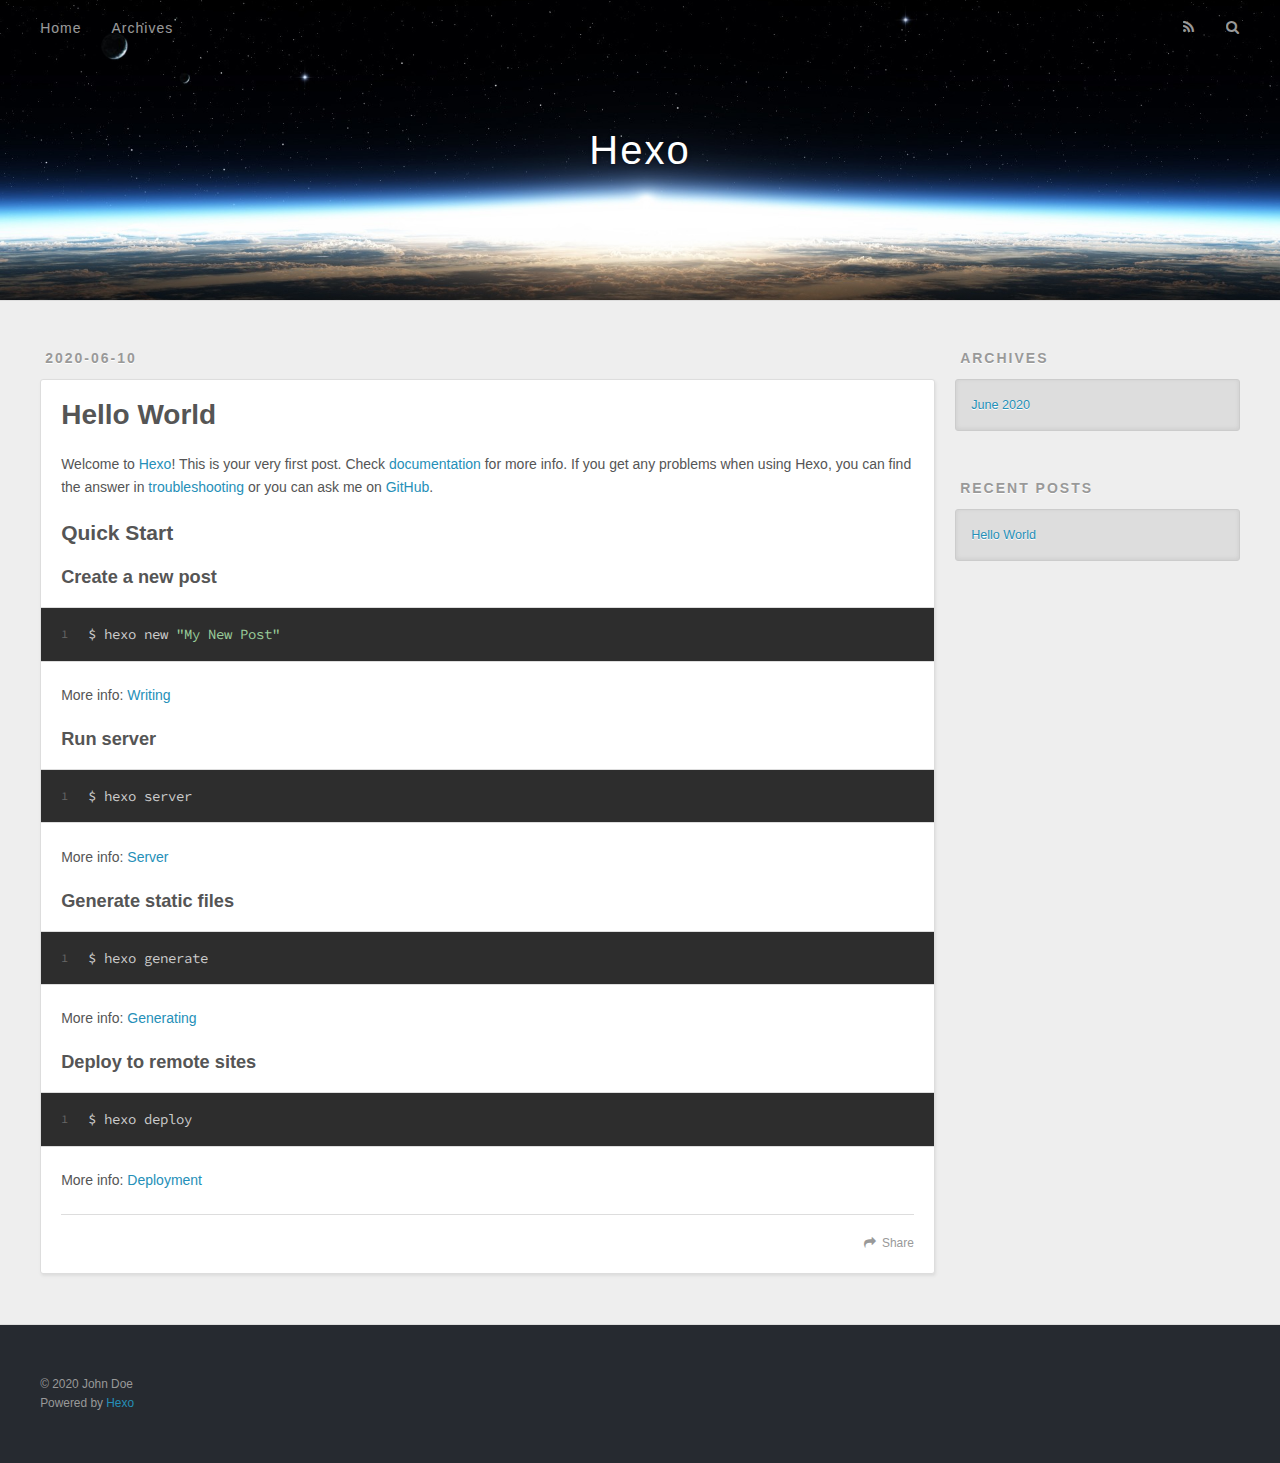
==== index.html @ 0cd5450d "Site updated: 2020-06-10 17:24:54" ====
<!DOCTYPE html>
<html>
<head>
  <meta charset="utf-8">
  

  
  <title>Hexo</title>
  <meta name="viewport" content="width=device-width, initial-scale=1, maximum-scale=1">
  <meta property="og:type" content="website">
<meta property="og:title" content="Hexo">
<meta property="og:url" content="http://yoursite.com/index.html">
<meta property="og:site_name" content="Hexo">
<meta property="og:locale" content="en_US">
<meta property="article:author" content="John Doe">
<meta name="twitter:card" content="summary">
  
    <link rel="alternate" href="/atom.xml" title="Hexo" type="application/atom+xml">
  
  
    <link rel="icon" href="/favicon.png">
  
  
    <link href="//fonts.googleapis.com/css?family=Source+Code+Pro" rel="stylesheet" type="text/css">
  
  
<link rel="stylesheet" href="/css/style.css">

<meta name="generator" content="Hexo 4.2.1"></head>

<body>
  <div id="container">
    <div id="wrap">
      <header id="header">
  <div id="banner"></div>
  <div id="header-outer" class="outer">
    <div id="header-title" class="inner">
      <h1 id="logo-wrap">
        <a href="/" id="logo">Hexo</a>
      </h1>
      
    </div>
    <div id="header-inner" class="inner">
      <nav id="main-nav">
        <a id="main-nav-toggle" class="nav-icon"></a>
        
          <a class="main-nav-link" href="/">Home</a>
        
          <a class="main-nav-link" href="/archives">Archives</a>
        
      </nav>
      <nav id="sub-nav">
        
          <a id="nav-rss-link" class="nav-icon" href="/atom.xml" title="RSS Feed"></a>
        
        <a id="nav-search-btn" class="nav-icon" title="Search"></a>
      </nav>
      <div id="search-form-wrap">
        <form action="//google.com/search" method="get" accept-charset="UTF-8" class="search-form"><input type="search" name="q" class="search-form-input" placeholder="Search"><button type="submit" class="search-form-submit">&#xF002;</button><input type="hidden" name="sitesearch" value="http://yoursite.com"></form>
      </div>
    </div>
  </div>
</header>
      <div class="outer">
        <section id="main">
  
    <article id="post-hello-world" class="article article-type-post" itemscope itemprop="blogPost">
  <div class="article-meta">
    <a href="/2020/06/10/hello-world/" class="article-date">
  <time datetime="2020-06-10T09:13:40.965Z" itemprop="datePublished">2020-06-10</time>
</a>
    
  </div>
  <div class="article-inner">
    
    
      <header class="article-header">
        
  
    <h1 itemprop="name">
      <a class="article-title" href="/2020/06/10/hello-world/">Hello World</a>
    </h1>
  

      </header>
    
    <div class="article-entry" itemprop="articleBody">
      
        <p>Welcome to <a href="https://hexo.io/" target="_blank" rel="noopener">Hexo</a>! This is your very first post. Check <a href="https://hexo.io/docs/" target="_blank" rel="noopener">documentation</a> for more info. If you get any problems when using Hexo, you can find the answer in <a href="https://hexo.io/docs/troubleshooting.html" target="_blank" rel="noopener">troubleshooting</a> or you can ask me on <a href="https://github.com/hexojs/hexo/issues" target="_blank" rel="noopener">GitHub</a>.</p>
<h2 id="Quick-Start"><a href="#Quick-Start" class="headerlink" title="Quick Start"></a>Quick Start</h2><h3 id="Create-a-new-post"><a href="#Create-a-new-post" class="headerlink" title="Create a new post"></a>Create a new post</h3><figure class="highlight bash"><table><tr><td class="gutter"><pre><span class="line">1</span><br></pre></td><td class="code"><pre><span class="line">$ hexo new <span class="string">"My New Post"</span></span><br></pre></td></tr></table></figure>

<p>More info: <a href="https://hexo.io/docs/writing.html" target="_blank" rel="noopener">Writing</a></p>
<h3 id="Run-server"><a href="#Run-server" class="headerlink" title="Run server"></a>Run server</h3><figure class="highlight bash"><table><tr><td class="gutter"><pre><span class="line">1</span><br></pre></td><td class="code"><pre><span class="line">$ hexo server</span><br></pre></td></tr></table></figure>

<p>More info: <a href="https://hexo.io/docs/server.html" target="_blank" rel="noopener">Server</a></p>
<h3 id="Generate-static-files"><a href="#Generate-static-files" class="headerlink" title="Generate static files"></a>Generate static files</h3><figure class="highlight bash"><table><tr><td class="gutter"><pre><span class="line">1</span><br></pre></td><td class="code"><pre><span class="line">$ hexo generate</span><br></pre></td></tr></table></figure>

<p>More info: <a href="https://hexo.io/docs/generating.html" target="_blank" rel="noopener">Generating</a></p>
<h3 id="Deploy-to-remote-sites"><a href="#Deploy-to-remote-sites" class="headerlink" title="Deploy to remote sites"></a>Deploy to remote sites</h3><figure class="highlight bash"><table><tr><td class="gutter"><pre><span class="line">1</span><br></pre></td><td class="code"><pre><span class="line">$ hexo deploy</span><br></pre></td></tr></table></figure>

<p>More info: <a href="https://hexo.io/docs/one-command-deployment.html" target="_blank" rel="noopener">Deployment</a></p>

      
    </div>
    <footer class="article-footer">
      <a data-url="http://yoursite.com/2020/06/10/hello-world/" data-id="ckb953eu70000g5xsgd6q02ns" class="article-share-link">Share</a>
      
      
    </footer>
  </div>
  
</article>


  


</section>
        
          <aside id="sidebar">
  
    

  
    

  
    
  
    
  <div class="widget-wrap">
    <h3 class="widget-title">Archives</h3>
    <div class="widget">
      <ul class="archive-list"><li class="archive-list-item"><a class="archive-list-link" href="/archives/2020/06/">June 2020</a></li></ul>
    </div>
  </div>


  
    
  <div class="widget-wrap">
    <h3 class="widget-title">Recent Posts</h3>
    <div class="widget">
      <ul>
        
          <li>
            <a href="/2020/06/10/hello-world/">Hello World</a>
          </li>
        
      </ul>
    </div>
  </div>

  
</aside>
        
      </div>
      <footer id="footer">
  
  <div class="outer">
    <div id="footer-info" class="inner">
      &copy; 2020 John Doe<br>
      Powered by <a href="http://hexo.io/" target="_blank">Hexo</a>
    </div>
  </div>
</footer>
    </div>
    <nav id="mobile-nav">
  
    <a href="/" class="mobile-nav-link">Home</a>
  
    <a href="/archives" class="mobile-nav-link">Archives</a>
  
</nav>
    

<script src="//ajax.googleapis.com/ajax/libs/jquery/2.0.3/jquery.min.js"></script>


  
<link rel="stylesheet" href="/fancybox/jquery.fancybox.css">

  
<script src="/fancybox/jquery.fancybox.pack.js"></script>




<script src="/js/script.js"></script>




  </div>
</body>
</html>
---- css/style.css ----
body {
  width: 100%;
}
body:before,
body:after {
  content: "";
  display: table;
}
body:after {
  clear: both;
}
html,
body,
div,
span,
applet,
object,
iframe,
h1,
h2,
h3,
h4,
h5,
h6,
p,
blockquote,
pre,
a,
abbr,
acronym,
address,
big,
cite,
code,
del,
dfn,
em,
img,
ins,
kbd,
q,
s,
samp,
small,
strike,
strong,
sub,
sup,
tt,
var,
dl,
dt,
dd,
ol,
ul,
li,
fieldset,
form,
label,
legend,
table,
caption,
tbody,
tfoot,
thead,
tr,
th,
td {
  margin: 0;
  padding: 0;
  border: 0;
  outline: 0;
  font-weight: inherit;
  font-style: inherit;
  font-family: inherit;
  font-size: 100%;
  vertical-align: baseline;
}
body {
  line-height: 1;
  color: #000;
  background: #fff;
}
ol,
ul {
  list-style: none;
}
table {
  border-collapse: separate;
  border-spacing: 0;
  vertical-align: middle;
}
caption,
th,
td {
  text-align: left;
  font-weight: normal;
  vertical-align: middle;
}
a img {
  border: none;
}
input,
button {
  margin: 0;
  padding: 0;
}
input::-moz-focus-inner,
button::-moz-focus-inner {
  border: 0;
  padding: 0;
}
@font-face {
  font-family: FontAwesome;
  font-style: normal;
  font-weight: normal;
  src: url("fonts/fontawesome-webfont.eot?v=#4.0.3");
  src: url("fonts/fontawesome-webfont.eot?#iefix&v=#4.0.3") format("embedded-opentype"), url("fonts/fontawesome-webfont.woff?v=#4.0.3") format("woff"), url("fonts/fontawesome-webfont.ttf?v=#4.0.3") format("truetype"), url("fonts/fontawesome-webfont.svg#fontawesomeregular?v=#4.0.3") format("svg");
}
html,
body,
#container {
  height: 100%;
}
body {
  background: #eee;
  font: 14px -apple-system, BlinkMacSystemFont, "Segoe UI", "Roboto", "Oxygen", "Ubuntu", "Cantarell", "Fira Sans", "Droid Sans", "Helvetica Neue", sans-serif;
  -webkit-text-size-adjust: 100%;
}
.outer {
  max-width: 1220px;
  margin: 0 auto;
  padding: 0 20px;
}
.outer:before,
.outer:after {
  content: "";
  display: table;
}
.outer:after {
  clear: both;
}
.inner {
  display: inline;
  float: left;
  width: 98.33333333333333%;
  margin: 0 0.833333333333333%;
}
.left,
.alignleft {
  float: left;
}
.right,
.alignright {
  float: right;
}
.clear {
  clear: both;
}
#container {
  position: relative;
}
.mobile-nav-on {
  overflow: hidden;
}
#wrap {
  height: 100%;
  width: 100%;
  position: absolute;
  top: 0;
  left: 0;
  -webkit-transition: 0.2s ease-out;
  -moz-transition: 0.2s ease-out;
  -ms-transition: 0.2s ease-out;
  transition: 0.2s ease-out;
  z-index: 1;
  background: #eee;
}
.mobile-nav-on #wrap {
  left: 280px;
}
@media screen and (min-width: 768px) {
  #main {
    display: inline;
    float: left;
    width: 73.33333333333333%;
    margin: 0 0.833333333333333%;
  }
}
.article-date,
.article-category-link,
.archive-year,
.widget-title {
  text-decoration: none;
  text-transform: uppercase;
  letter-spacing: 2px;
  color: #999;
  margin-bottom: 1em;
  margin-left: 5px;
  line-height: 1em;
  text-shadow: 0 1px #fff;
  font-weight: bold;
}
.article-inner,
.archive-article-inner {
  background: #fff;
  -webkit-box-shadow: 1px 2px 3px #ddd;
  box-shadow: 1px 2px 3px #ddd;
  border: 1px solid #ddd;
  border-radius: 3px;
}
.article-entry h1,
.widget h1 {
  font-size: 2em;
}
.article-entry h2,
.widget h2 {
  font-size: 1.5em;
}
.article-entry h3,
.widget h3 {
  font-size: 1.3em;
}
.article-entry h4,
.widget h4 {
  font-size: 1.2em;
}
.article-entry h5,
.widget h5 {
  font-size: 1em;
}
.article-entry h6,
.widget h6 {
  font-size: 1em;
  color: #999;
}
.article-entry hr,
.widget hr {
  border: 1px dashed #ddd;
}
.article-entry strong,
.widget strong {
  font-weight: bold;
}
.article-entry em,
.widget em,
.article-entry cite,
.widget cite {
  font-style: italic;
}
.article-entry sup,
.widget sup,
.article-entry sub,
.widget sub {
  font-size: 0.75em;
  line-height: 0;
  position: relative;
  vertical-align: baseline;
}
.article-entry sup,
.widget sup {
  top: -0.5em;
}
.article-entry sub,
.widget sub {
  bottom: -0.2em;
}
.article-entry small,
.widget small {
  font-size: 0.85em;
}
.article-entry acronym,
.widget acronym,
.article-entry abbr,
.widget abbr {
  border-bottom: 1px dotted;
}
.article-entry ul,
.widget ul,
.article-entry ol,
.widget ol,
.article-entry dl,
.widget dl {
  margin: 0 20px;
  line-height: 1.6em;
}
.article-entry ul ul,
.widget ul ul,
.article-entry ol ul,
.widget ol ul,
.article-entry ul ol,
.widget ul ol,
.article-entry ol ol,
.widget ol ol {
  margin-top: 0;
  margin-bottom: 0;
}
.article-entry ul,
.widget ul {
  list-style: disc;
}
.article-entry ol,
.widget ol {
  list-style: decimal;
}
.article-entry dt,
.widget dt {
  font-weight: bold;
}
#header {
  height: 300px;
  position: relative;
  border-bottom: 1px solid #ddd;
}
#header:before,
#header:after {
  content: "";
  position: absolute;
  left: 0;
  right: 0;
  height: 40px;
}
#header:before {
  top: 0;
  background: -webkit-linear-gradient(rgba(0,0,0,0.2), transparent);
  background: -moz-linear-gradient(rgba(0,0,0,0.2), transparent);
  background: -ms-linear-gradient(rgba(0,0,0,0.2), transparent);
  background: linear-gradient(rgba(0,0,0,0.2), transparent);
}
#header:after {
  bottom: 0;
  background: -webkit-linear-gradient(transparent, rgba(0,0,0,0.2));
  background: -moz-linear-gradient(transparent, rgba(0,0,0,0.2));
  background: -ms-linear-gradient(transparent, rgba(0,0,0,0.2));
  background: linear-gradient(transparent, rgba(0,0,0,0.2));
}
#header-outer {
  height: 100%;
  position: relative;
}
#header-inner {
  position: relative;
  overflow: hidden;
}
#banner {
  position: absolute;
  top: 0;
  left: 0;
  width: 100%;
  height: 100%;
  background: url("images/banner.jpg") center #000;
  -webkit-background-size: cover;
  -moz-background-size: cover;
  background-size: cover;
  z-index: -1;
}
#header-title {
  text-align: center;
  height: 40px;
  position: absolute;
  top: 50%;
  left: 0;
  margin-top: -20px;
}
#logo,
#subtitle {
  text-decoration: none;
  color: #fff;
  font-weight: 300;
  text-shadow: 0 1px 4px rgba(0,0,0,0.3);
}
#logo {
  font-size: 40px;
  line-height: 40px;
  letter-spacing: 2px;
}
#subtitle {
  font-size: 16px;
  line-height: 16px;
  letter-spacing: 1px;
}
#subtitle-wrap {
  margin-top: 16px;
}
#main-nav {
  float: left;
  margin-left: -15px;
}
.nav-icon,
.main-nav-link {
  float: left;
  color: #fff;
  opacity: 0.6;
  text-decoration: none;
  text-shadow: 0 1px rgba(0,0,0,0.2);
  -webkit-transition: opacity 0.2s;
  -moz-transition: opacity 0.2s;
  -ms-transition: opacity 0.2s;
  transition: opacity 0.2s;
  display: block;
  padding: 20px 15px;
}
.nav-icon:hover,
.main-nav-link:hover {
  opacity: 1;
}
.nav-icon {
  font-family: FontAwesome;
  text-align: center;
  font-size: 14px;
  width: 14px;
  height: 14px;
  padding: 20px 15px;
  position: relative;
  cursor: pointer;
}
.main-nav-link {
  font-weight: 300;
  letter-spacing: 1px;
}
@media screen and (max-width: 479px) {
  .main-nav-link {
    display: none;
  }
}
#main-nav-toggle {
  display: none;
}
#main-nav-toggle:before {
  content: "\f0c9";
}
@media screen and (max-width: 479px) {
  #main-nav-toggle {
    display: block;
  }
}
#sub-nav {
  float: right;
  margin-right: -15px;
}
#nav-rss-link:before {
  content: "\f09e";
}
#nav-search-btn:before {
  content: "\f002";
}
#search-form-wrap {
  position: absolute;
  top: 15px;
  width: 150px;
  height: 30px;
  right: -150px;
  opacity: 0;
  -webkit-transition: 0.2s ease-out;
  -moz-transition: 0.2s ease-out;
  -ms-transition: 0.2s ease-out;
  transition: 0.2s ease-out;
}
#search-form-wrap.on {
  opacity: 1;
  right: 0;
}
@media screen and (max-width: 479px) {
  #search-form-wrap {
    width: 100%;
    right: -100%;
  }
}
.search-form {
  position: absolute;
  top: 0;
  left: 0;
  right: 0;
  background: #fff;
  padding: 5px 15px;
  border-radius: 15px;
  -webkit-box-shadow: 0 0 10px rgba(0,0,0,0.3);
  box-shadow: 0 0 10px rgba(0,0,0,0.3);
}
.search-form-input {
  border: none;
  background: none;
  color: #555;
  width: 100%;
  font: 13px -apple-system, BlinkMacSystemFont, "Segoe UI", "Roboto", "Oxygen", "Ubuntu", "Cantarell", "Fira Sans", "Droid Sans", "Helvetica Neue", sans-serif;
  outline: none;
}
.search-form-input::-webkit-search-results-decoration,
.search-form-input::-webkit-search-cancel-button {
  -webkit-appearance: none;
}
.search-form-submit {
  position: absolute;
  top: 50%;
  right: 10px;
  margin-top: -7px;
  font: 13px FontAwesome;
  border: none;
  background: none;
  color: #bbb;
  cursor: pointer;
}
.search-form-submit:hover,
.search-form-submit:focus {
  color: #777;
}
.article {
  margin: 50px 0;
}
.article-inner {
  overflow: hidden;
}
.article-meta:before,
.article-meta:after {
  content: "";
  display: table;
}
.article-meta:after {
  clear: both;
}
.article-date {
  float: left;
}
.article-category {
  float: left;
  line-height: 1em;
  color: #ccc;
  text-shadow: 0 1px #fff;
  margin-left: 8px;
}
.article-category:before {
  content: "\2022";
}
.article-category-link {
  margin: 0 12px 1em;
}
.article-header {
  padding: 20px 20px 0;
}
.article-title {
  text-decoration: none;
  font-size: 2em;
  font-weight: bold;
  color: #555;
  line-height: 1.1em;
  -webkit-transition: color 0.2s;
  -moz-transition: color 0.2s;
  -ms-transition: color 0.2s;
  transition: color 0.2s;
}
a.article-title:hover {
  color: #258fb8;
}
.article-entry {
  color: #555;
  padding: 0 20px;
}
.article-entry:before,
.article-entry:after {
  content: "";
  display: table;
}
.article-entry:after {
  clear: both;
}
.article-entry p,
.article-entry table {
  line-height: 1.6em;
  margin: 1.6em 0;
}
.article-entry h1,
.article-entry h2,
.article-entry h3,
.article-entry h4,
.article-entry h5,
.article-entry h6 {
  font-weight: bold;
}
.article-entry h1,
.article-entry h2,
.article-entry h3,
.article-entry h4,
.article-entry h5,
.article-entry h6 {
  line-height: 1.1em;
  margin: 1.1em 0;
}
.article-entry a {
  color: #258fb8;
  text-decoration: none;
}
.article-entry a:hover {
  text-decoration: underline;
}
.article-entry ul,
.article-entry ol,
.article-entry dl {
  margin-top: 1.6em;
  margin-bottom: 1.6em;
}
.article-entry img,
.article-entry video {
  max-width: 100%;
  height: auto;
  display: block;
  margin: auto;
}
.article-entry iframe {
  border: none;
}
.article-entry table {
  width: 100%;
  border-collapse: collapse;
  border-spacing: 0;
}
.article-entry th {
  font-weight: bold;
  border-bottom: 3px solid #ddd;
  padding-bottom: 0.5em;
}
.article-entry td {
  border-bottom: 1px solid #ddd;
  padding: 10px 0;
}
.article-entry blockquote {
  font-family: Georgia, "Times New Roman", serif;
  font-size: 1.4em;
  margin: 1.6em 20px;
  text-align: center;
}
.article-entry blockquote footer {
  font-size: 14px;
  margin: 1.6em 0;
  font-family: -apple-system, BlinkMacSystemFont, "Segoe UI", "Roboto", "Oxygen", "Ubuntu", "Cantarell", "Fira Sans", "Droid Sans", "Helvetica Neue", sans-serif;
}
.article-entry blockquote footer cite:before {
  content: "—";
  padding: 0 0.5em;
}
.article-entry .pullquote {
  text-align: left;
  width: 45%;
  margin: 0;
}
.article-entry .pullquote.left {
  margin-left: 0.5em;
  margin-right: 1em;
}
.article-entry .pullquote.right {
  margin-right: 0.5em;
  margin-left: 1em;
}
.article-entry .caption {
  color: #999;
  display: block;
  font-size: 0.9em;
  margin-top: 0.5em;
  position: relative;
  text-align: center;
}
.article-entry .video-container {
  position: relative;
  padding-top: 56.25%;
  height: 0;
  overflow: hidden;
}
.article-entry .video-container iframe,
.article-entry .video-container object,
.article-entry .video-container embed {
  position: absolute;
  top: 0;
  left: 0;
  width: 100%;
  height: 100%;
  margin-top: 0;
}
.article-more-link a {
  display: inline-block;
  line-height: 1em;
  padding: 6px 15px;
  border-radius: 15px;
  background: #eee;
  color: #999;
  text-shadow: 0 1px #fff;
  text-decoration: none;
}
.article-more-link a:hover {
  background: #258fb8;
  color: #fff;
  text-decoration: none;
  text-shadow: 0 1px #1e7293;
}
.article-footer {
  font-size: 0.85em;
  line-height: 1.6em;
  border-top: 1px solid #ddd;
  padding-top: 1.6em;
  margin: 0 20px 20px;
}
.article-footer:before,
.article-footer:after {
  content: "";
  display: table;
}
.article-footer:after {
  clear: both;
}
.article-footer a {
  color: #999;
  text-decoration: none;
}
.article-footer a:hover {
  color: #555;
}
.article-tag-list-item {
  float: left;
  margin-right: 10px;
}
.article-tag-list-link:before {
  content: "#";
}
.article-comment-link {
  float: right;
}
.article-comment-link:before {
  content: "\f075";
  font-family: FontAwesome;
  padding-right: 8px;
}
.article-share-link {
  cursor: pointer;
  float: right;
  margin-left: 20px;
}
.article-share-link:before {
  content: "\f064";
  font-family: FontAwesome;
  padding-right: 6px;
}
#article-nav {
  position: relative;
}
#article-nav:before,
#article-nav:after {
  content: "";
  display: table;
}
#article-nav:after {
  clear: both;
}
@media screen and (min-width: 768px) {
  #article-nav {
    margin: 50px 0;
  }
  #article-nav:before {
    width: 8px;
    height: 8px;
    position: absolute;
    top: 50%;
    left: 50%;
    margin-top: -4px;
    margin-left: -4px;
    content: "";
    border-radius: 50%;
    background: #ddd;
    -webkit-box-shadow: 0 1px 2px #fff;
    box-shadow: 0 1px 2px #fff;
  }
}
.article-nav-link-wrap {
  text-decoration: none;
  text-shadow: 0 1px #fff;
  color: #999;
  -webkit-box-sizing: border-box;
  -moz-box-sizing: border-box;
  box-sizing: border-box;
  margin-top: 50px;
  text-align: center;
  display: block;
}
.article-nav-link-wrap:hover {
  color: #555;
}
@media screen and (min-width: 768px) {
  .article-nav-link-wrap {
    width: 50%;
    margin-top: 0;
  }
}
@media screen and (min-width: 768px) {
  #article-nav-newer {
    float: left;
    text-align: right;
    padding-right: 20px;
  }
}
@media screen and (min-width: 768px) {
  #article-nav-older {
    float: right;
    text-align: left;
    padding-left: 20px;
  }
}
.article-nav-caption {
  text-transform: uppercase;
  letter-spacing: 2px;
  color: #ddd;
  line-height: 1em;
  font-weight: bold;
}
#article-nav-newer .article-nav-caption {
  margin-right: -2px;
}
.article-nav-title {
  font-size: 0.85em;
  line-height: 1.6em;
  margin-top: 0.5em;
}
.article-share-box {
  position: absolute;
  display: none;
  background: #fff;
  -webkit-box-shadow: 1px 2px 10px rgba(0,0,0,0.2);
  box-shadow: 1px 2px 10px rgba(0,0,0,0.2);
  border-radius: 3px;
  margin-left: -145px;
  overflow: hidden;
  z-index: 1;
}
.article-share-box.on {
  display: block;
}
.article-share-input {
  width: 100%;
  background: none;
  -webkit-box-sizing: border-box;
  -moz-box-sizing: border-box;
  box-sizing: border-box;
  font: 14px -apple-system, BlinkMacSystemFont, "Segoe UI", "Roboto", "Oxygen", "Ubuntu", "Cantarell", "Fira Sans", "Droid Sans", "Helvetica Neue", sans-serif;
  padding: 0 15px;
  color: #555;
  outline: none;
  border: 1px solid #ddd;
  border-radius: 3px 3px 0 0;
  height: 36px;
  line-height: 36px;
}
.article-share-links {
  background: #eee;
}
.article-share-links:before,
.article-share-links:after {
  content: "";
  display: table;
}
.article-share-links:after {
  clear: both;
}
.article-share-twitter,
.article-share-facebook,
.article-share-pinterest,
.article-share-google {
  width: 50px;
  height: 36px;
  display: block;
  float: left;
  position: relative;
  color: #999;
  text-shadow: 0 1px #fff;
}
.article-share-twitter:before,
.article-share-facebook:before,
.article-share-pinterest:before,
.article-share-google:before {
  font-size: 20px;
  font-family: FontAwesome;
  width: 20px;
  height: 20px;
  position: absolute;
  top: 50%;
  left: 50%;
  margin-top: -10px;
  margin-left: -10px;
  text-align: center;
}
.article-share-twitter:hover,
.article-share-facebook:hover,
.article-share-pinterest:hover,
.article-share-google:hover {
  color: #fff;
}
.article-share-twitter:before {
  content: "\f099";
}
.article-share-twitter:hover {
  background: #00aced;
  text-shadow: 0 1px #008abe;
}
.article-share-facebook:before {
  content: "\f09a";
}
.article-share-facebook:hover {
  background: #3b5998;
  text-shadow: 0 1px #2f477a;
}
.article-share-pinterest:before {
  content: "\f0d2";
}
.article-share-pinterest:hover {
  background: #cb2027;
  text-shadow: 0 1px #a21a1f;
}
.article-share-google:before {
  content: "\f0d5";
}
.article-share-google:hover {
  background: #dd4b39;
  text-shadow: 0 1px #be3221;
}
.article-gallery {
  background: #000;
  position: relative;
}
.article-gallery-photos {
  position: relative;
  overflow: hidden;
}
.article-gallery-img {
  display: none;
  max-width: 100%;
}
.article-gallery-img:first-child {
  display: block;
}
.article-gallery-img.loaded {
  position: absolute;
  display: block;
}
.article-gallery-img img {
  display: block;
  max-width: 100%;
  margin: 0 auto;
}
#comments {
  background: #fff;
  -webkit-box-shadow: 1px 2px 3px #ddd;
  box-shadow: 1px 2px 3px #ddd;
  padding: 20px;
  border: 1px solid #ddd;
  border-radius: 3px;
  margin: 50px 0;
}
#comments a {
  color: #258fb8;
}
.archives-wrap {
  margin: 50px 0;
}
.archives:before,
.archives:after {
  content: "";
  display: table;
}
.archives:after {
  clear: both;
}
.archive-year-wrap {
  margin-bottom: 1em;
}
.archives {
  -webkit-column-gap: 10px;
  -moz-column-gap: 10px;
  column-gap: 10px;
}
@media screen and (min-width: 480px) and (max-width: 767px) {
  .archives {
    -webkit-column-count: 2;
    -moz-column-count: 2;
    column-count: 2;
  }
}
@media screen and (min-width: 768px) {
  .archives {
    -webkit-column-count: 3;
    -moz-column-count: 3;
    column-count: 3;
  }
}
.archive-article {
  -webkit-column-break-inside: avoid;
  page-break-inside: avoid;
  overflow: hidden;
  break-inside: avoid-column;
}
.archive-article-inner {
  padding: 10px;
  margin-bottom: 15px;
}
.archive-article-title {
  text-decoration: none;
  font-weight: bold;
  color: #555;
  -webkit-transition: color 0.2s;
  -moz-transition: color 0.2s;
  -ms-transition: color 0.2s;
  transition: color 0.2s;
  line-height: 1.6em;
}
.archive-article-title:hover {
  color: #258fb8;
}
.archive-article-footer {
  margin-top: 1em;
}
.archive-article-date {
  color: #999;
  text-decoration: none;
  font-size: 0.85em;
  line-height: 1em;
  margin-bottom: 0.5em;
  display: block;
}
#page-nav {
  margin: 50px auto;
  background: #fff;
  -webkit-box-shadow: 1px 2px 3px #ddd;
  box-shadow: 1px 2px 3px #ddd;
  border: 1px solid #ddd;
  border-radius: 3px;
  text-align: center;
  color: #999;
  overflow: hidden;
}
#page-nav:before,
#page-nav:after {
  content: "";
  display: table;
}
#page-nav:after {
  clear: both;
}
#page-nav a,
#page-nav span {
  padding: 10px 20px;
  line-height: 1;
  height: 2ex;
}
#page-nav a {
  color: #999;
  text-decoration: none;
}
#page-nav a:hover {
  background: #999;
  color: #fff;
}
#page-nav .prev {
  float: left;
}
#page-nav .next {
  float: right;
}
#page-nav .page-number {
  display: inline-block;
}
@media screen and (max-width: 479px) {
  #page-nav .page-number {
    display: none;
  }
}
#page-nav .current {
  color: #555;
  font-weight: bold;
}
#page-nav .space {
  color: #ddd;
}
#footer {
  background: #262a30;
  padding: 50px 0;
  border-top: 1px solid #ddd;
  color: #999;
}
#footer a {
  color: #258fb8;
  text-decoration: none;
}
#footer a:hover {
  text-decoration: underline;
}
#footer-info {
  line-height: 1.6em;
  font-size: 0.85em;
}
.article-entry pre,
.article-entry .highlight {
  background: #2d2d2d;
  margin: 0 -20px;
  padding: 15px 20px;
  border-style: solid;
  border-color: #ddd;
  border-width: 1px 0;
  overflow: auto;
  color: #ccc;
  line-height: 22.400000000000002px;
}
.article-entry .highlight .gutter pre,
.article-entry .gist .gist-file .gist-data .line-numbers {
  color: #666;
  font-size: 0.85em;
}
.article-entry pre,
.article-entry code {
  font-family: "Source Code Pro", Consolas, Monaco, Menlo, Consolas, monospace;
}
.article-entry code {
  background: #eee;
  text-shadow: 0 1px #fff;
  padding: 0 0.3em;
}
.article-entry pre code {
  background: none;
  text-shadow: none;
  padding: 0;
}
.article-entry .highlight pre {
  border: none;
  margin: 0;
  padding: 0;
}
.article-entry .highlight table {
  margin: 0;
  width: auto;
}
.article-entry .highlight td {
  border: none;
  padding: 0;
}
.article-entry .highlight figcaption {
  font-size: 0.85em;
  color: #999;
  line-height: 1em;
  margin-bottom: 1em;
}
.article-entry .highlight figcaption:before,
.article-entry .highlight figcaption:after {
  content: "";
  display: table;
}
.article-entry .highlight figcaption:after {
  clear: both;
}
.article-entry .highlight figcaption a {
  float: right;
}
.article-entry .highlight .gutter pre {
  text-align: right;
  padding-right: 20px;
}
.article-entry .highlight .line {
  height: 22.400000000000002px;
}
.article-entry .highlight .line.marked {
  background: #515151;
}
.article-entry .gist {
  margin: 0 -20px;
  border-style: solid;
  border-color: #ddd;
  border-width: 1px 0;
  background: #2d2d2d;
  padding: 15px 20px 15px 0;
}
.article-entry .gist .gist-file {
  border: none;
  font-family: "Source Code Pro", Consolas, Monaco, Menlo, Consolas, monospace;
  margin: 0;
}
.article-entry .gist .gist-file .gist-data {
  background: none;
  border: none;
}
.article-entry .gist .gist-file .gist-data .line-numbers {
  background: none;
  border: none;
  padding: 0 20px 0 0;
}
.article-entry .gist .gist-file .gist-data .line-data {
  padding: 0 !important;
}
.article-entry .gist .gist-file .highlight {
  margin: 0;
  padding: 0;
  border: none;
}
.article-entry .gist .gist-file .gist-meta {
  background: #2d2d2d;
  color: #999;
  font: 0.85em -apple-system, BlinkMacSystemFont, "Segoe UI", "Roboto", "Oxygen", "Ubuntu", "Cantarell", "Fira Sans", "Droid Sans", "Helvetica Neue", sans-serif;
  text-shadow: 0 0;
  padding: 0;
  margin-top: 1em;
  margin-left: 20px;
}
.article-entry .gist .gist-file .gist-meta a {
  color: #258fb8;
  font-weight: normal;
}
.article-entry .gist .gist-file .gist-meta a:hover {
  text-decoration: underline;
}
pre .comment,
pre .title {
  color: #999;
}
pre .variable,
pre .attribute,
pre .tag,
pre .regexp,
pre .ruby .constant,
pre .xml .tag .title,
pre .xml .pi,
pre .xml .doctype,
pre .html .doctype,
pre .css .id,
pre .css .class,
pre .css .pseudo {
  color: #f2777a;
}
pre .number,
pre .preprocessor,
pre .built_in,
pre .literal,
pre .params,
pre .constant {
  color: #f99157;
}
pre .class,
pre .ruby .class .title,
pre .css .rules .attribute {
  color: #9c9;
}
pre .string,
pre .value,
pre .inheritance,
pre .header,
pre .ruby .symbol,
pre .xml .cdata {
  color: #9c9;
}
pre .css .hexcolor {
  color: #6cc;
}
pre .function,
pre .python .decorator,
pre .python .title,
pre .ruby .function .title,
pre .ruby .title .keyword,
pre .perl .sub,
pre .javascript .title,
pre .coffeescript .title {
  color: #69c;
}
pre .keyword,
pre .javascript .function {
  color: #c9c;
}
@media screen and (max-width: 479px) {
  #mobile-nav {
    position: absolute;
    top: 0;
    left: 0;
    width: 280px;
    height: 100%;
    background: #191919;
    border-right: 1px solid #fff;
  }
}
@media screen and (max-width: 479px) {
  .mobile-nav-link {
    display: block;
    color: #999;
    text-decoration: none;
    padding: 15px 20px;
    font-weight: bold;
  }
  .mobile-nav-link:hover {
    color: #fff;
  }
}
@media screen and (min-width: 768px) {
  #sidebar {
    display: inline;
    float: left;
    width: 23.333333333333332%;
    margin: 0 0.833333333333333%;
  }
}
.widget-wrap {
  margin: 50px 0;
}
.widget {
  color: #777;
  text-shadow: 0 1px #fff;
  background: #ddd;
  -webkit-box-shadow: 0 -1px 4px #ccc inset;
  box-shadow: 0 -1px 4px #ccc inset;
  border: 1px solid #ccc;
  padding: 15px;
  border-radius: 3px;
}
.widget a {
  color: #258fb8;
  text-decoration: none;
}
.widget a:hover {
  text-decoration: underline;
}
.widget ul ul,
.widget ol ul,
.widget dl ul,
.widget ul ol,
.widget ol ol,
.widget dl ol,
.widget ul dl,
.widget ol dl,
.widget dl dl {
  margin-left: 15px;
  list-style: disc;
}
.widget {
  line-height: 1.6em;
  word-wrap: break-word;
  font-size: 0.9em;
}
.widget ul,
.widget ol {
  list-style: none;
  margin: 0;
}
.widget ul ul,
.widget ol ul,
.widget ul ol,
.widget ol ol {
  margin: 0 20px;
}
.widget ul ul,
.widget ol ul {
  list-style: disc;
}
.widget ul ol,
.widget ol ol {
  list-style: decimal;
}
.category-list-count,
.tag-list-count,
.archive-list-count {
  padding-left: 5px;
  color: #999;
  font-size: 0.85em;
}
.category-list-count:before,
.tag-list-count:before,
.archive-list-count:before {
  content: "(";
}
.category-list-count:after,
.tag-list-count:after,
.archive-list-count:after {
  content: ")";
}
.tagcloud a {
  margin-right: 5px;
  display: inline-block;
}
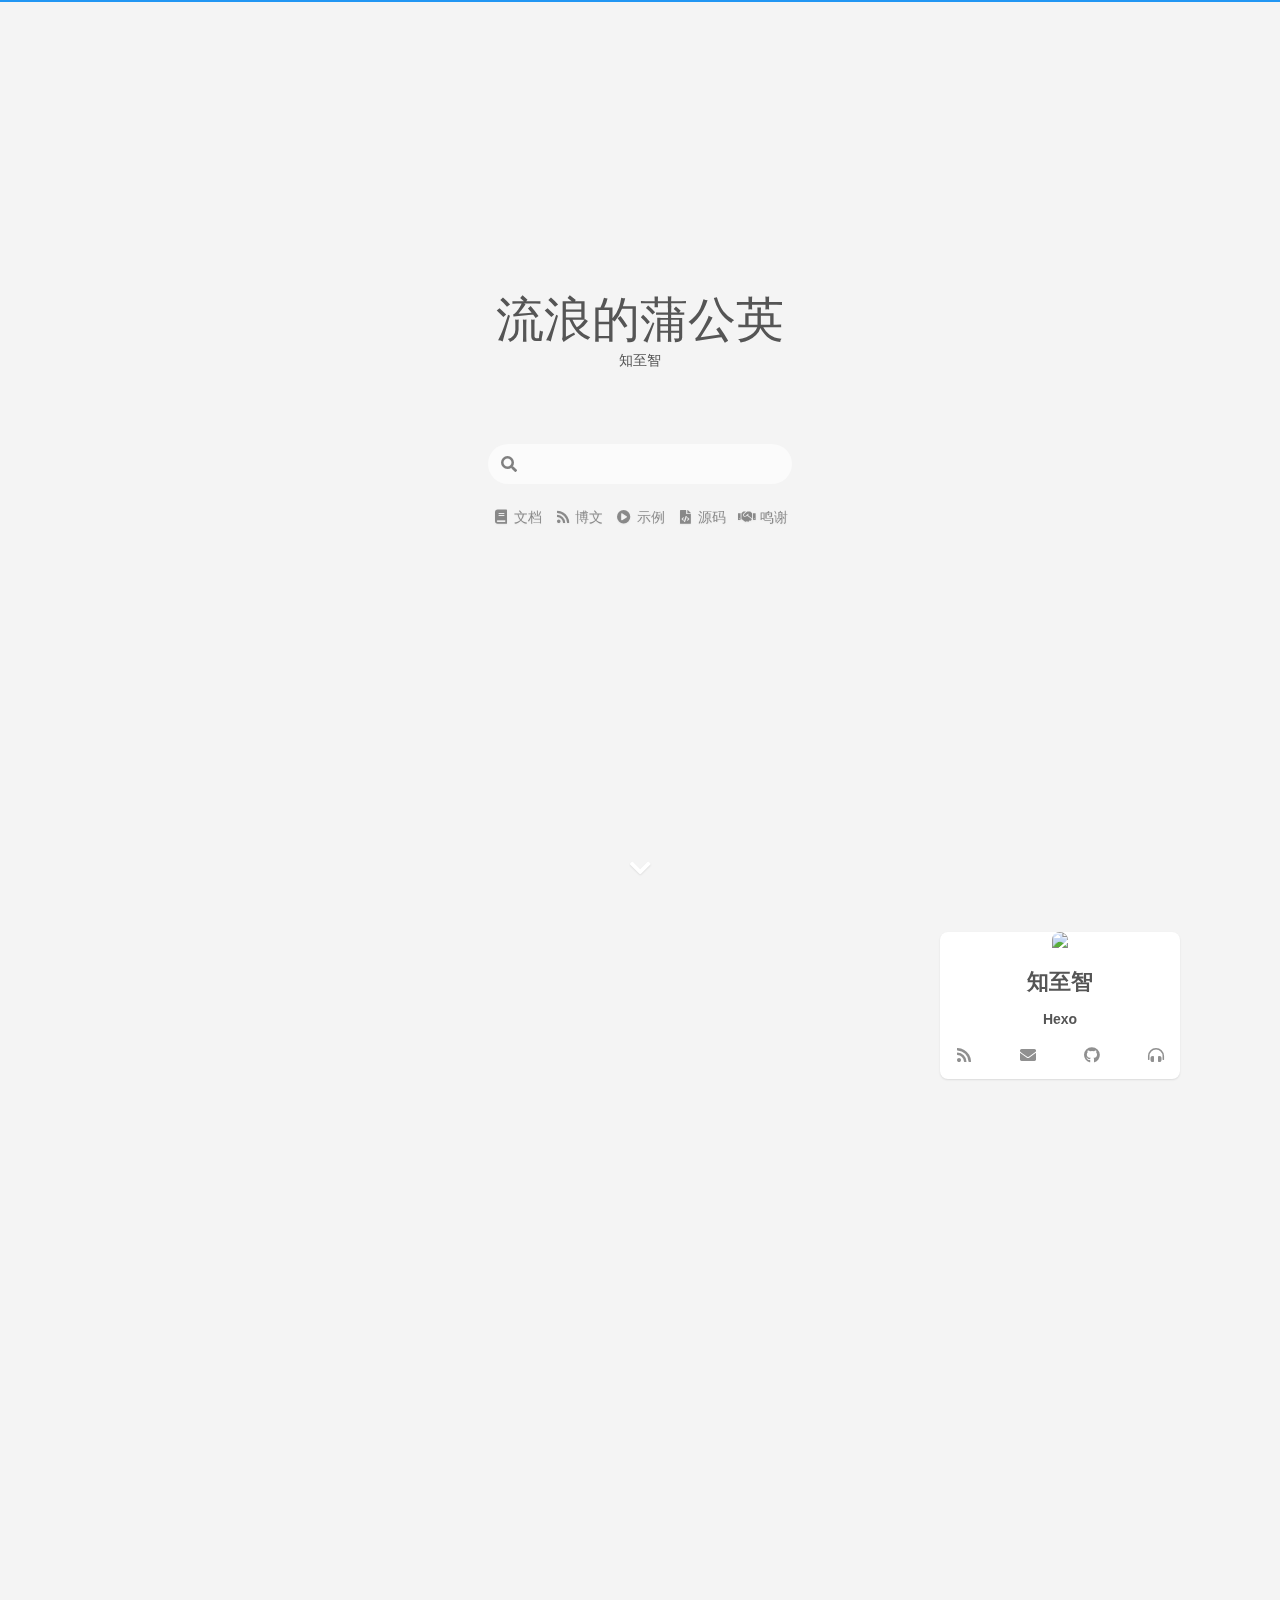
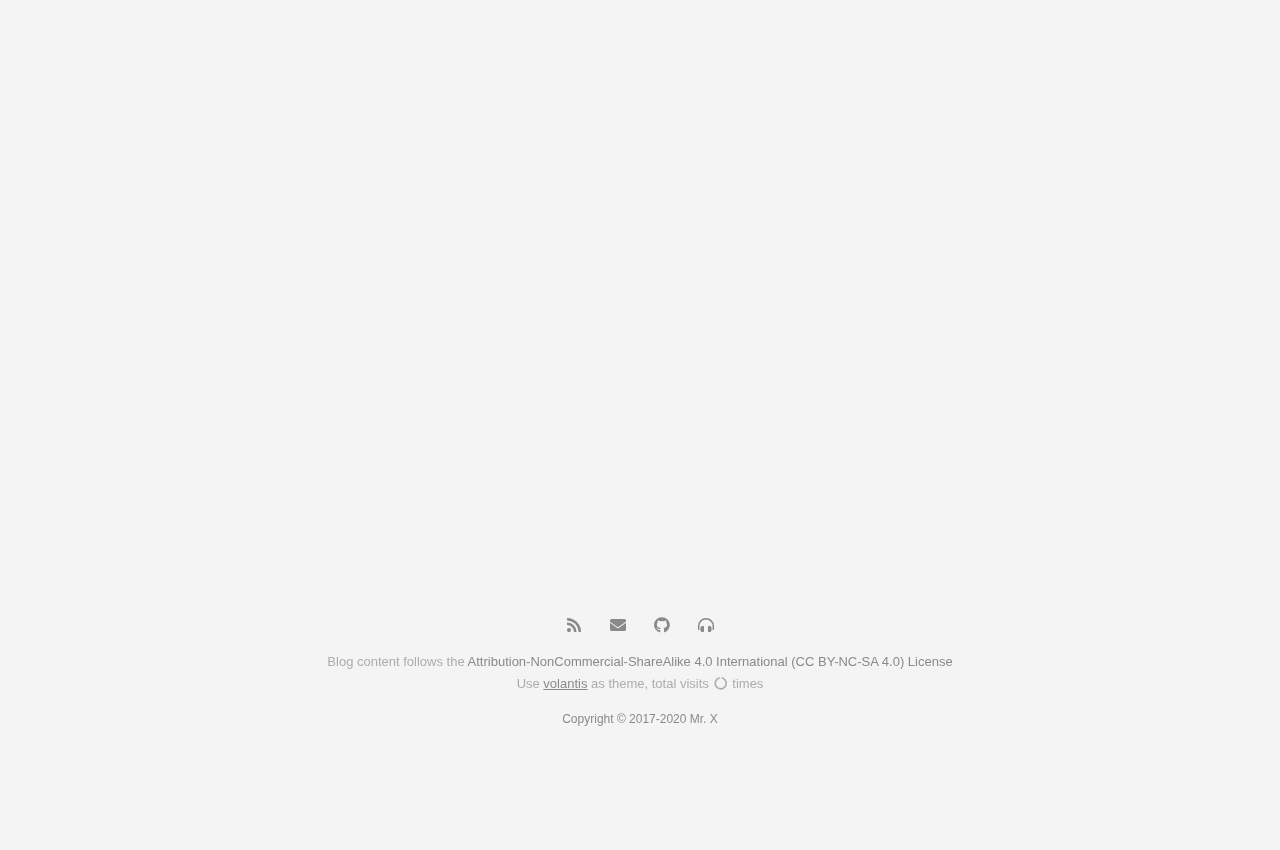
==== commit 3a810b01: "Site updated: 2020-06-10 18:26:14" ====
--- a/index.html
+++ b/index.html
@@ -1,196 +1,973 @@
 <!DOCTYPE html>
 <html>
-<head>
+<head hexo-theme='https://volantis.js.org/#'>
   <meta charset="utf-8">
-  
-
-  
-  <title>Hexo</title>
+  <!-- SEO相关 -->
+  
+    
+      
+        <meta name="robots" content="index,follow">
+      
+    
+  
+  <!-- 渲染优化 -->
+  <meta name="renderer" content="webkit">
+  <meta name="force-rendering" content="webkit">
+  <meta http-equiv="X-UA-Compatible" content="IE=Edge,chrome=1">
+  <meta name="HandheldFriendly" content="True" >
+  <meta name="apple-mobile-web-app-capable" content="yes">
   <meta name="viewport" content="width=device-width, initial-scale=1, maximum-scale=1">
-  <meta property="og:type" content="website">
-<meta property="og:title" content="Hexo">
-<meta property="og:url" content="http://yoursite.com/index.html">
-<meta property="og:site_name" content="Hexo">
-<meta property="og:locale" content="en_US">
-<meta property="article:author" content="John Doe">
-<meta name="twitter:card" content="summary">
-  
-    <link rel="alternate" href="/atom.xml" title="Hexo" type="application/atom+xml">
-  
-  
-    <link rel="icon" href="/favicon.png">
-  
-  
-    <link href="//fonts.googleapis.com/css?family=Source+Code+Pro" rel="stylesheet" type="text/css">
-  
-  
+
+  <!-- 页面元数据 -->
+  
+    <title>Hexo</title>
+  
+  
+
+  <!-- feed -->
+  
+
+  <!-- import meta -->
+  
+
+  <!-- link -->
+  <link rel="stylesheet" href="https://cdn.jsdelivr.net/npm/@fortawesome/fontawesome-free@5.13/css/all.min.css">
+  
+<link rel="stylesheet" href="https://cdn.jsdelivr.net/npm/@fancyapps/fancybox@3.5.7/dist/jquery.fancybox.min.css">
+
+  
+  
+    
+<link rel="stylesheet" href="https://cdn.jsdelivr.net/npm/node-waves@0.7.6/dist/waves.min.css">
+
+  
+
+  
+
+  
+    <link rel="stylesheet" href="https://cdn.jsdelivr.net/npm/aplayer@1.10/dist/APlayer.min.css">
+  
+
+  
+
+  <!-- import link -->
+  
+
+  
+  
+    
 <link rel="stylesheet" href="/css/style.css">
 
-<meta name="generator" content="Hexo 4.2.1"></head>
+  
+
+  <script>
+    function setLoadingBarProgress(num) {
+      document.getElementById('loading-bar').style.width=num+"%";
+    }
+  </script>
+
+  
+  
+</head>
 
 <body>
-  <div id="container">
-    <div id="wrap">
-      <header id="header">
-  <div id="banner"></div>
-  <div id="header-outer" class="outer">
-    <div id="header-title" class="inner">
-      <h1 id="logo-wrap">
-        <a href="/" id="logo">Hexo</a>
-      </h1>
-      
-    </div>
-    <div id="header-inner" class="inner">
-      <nav id="main-nav">
-        <a id="main-nav-toggle" class="nav-icon"></a>
-        
-          <a class="main-nav-link" href="/">Home</a>
-        
-          <a class="main-nav-link" href="/archives">Archives</a>
-        
-      </nav>
-      <nav id="sub-nav">
-        
-          <a id="nav-rss-link" class="nav-icon" href="/atom.xml" title="RSS Feed"></a>
-        
-        <a id="nav-search-btn" class="nav-icon" title="Search"></a>
-      </nav>
-      <div id="search-form-wrap">
-        <form action="//google.com/search" method="get" accept-charset="UTF-8" class="search-form"><input type="search" name="q" class="search-form-input" placeholder="Search"><button type="submit" class="search-form-submit">&#xF002;</button><input type="hidden" name="sitesearch" value="http://yoursite.com"></form>
+  
+  <div class="cover-wrapper">
+    
+      <cover class='cover  full'>
+        <div class='cover-body'>
+  <div class='a'>
+    
+    
+      <p class="title">流浪的蒲公英</p>
+    
+    
+      <p class="subtitle">知至智</p>
+    
+  </div>
+  <div class='b'>
+    
+      <div class="m_search">
+        <form name="searchform" class="form u-search-form">
+          <input type="text" class="input u-search-input" placeholder="" />
+          <i class="icon fas fa-search fa-fw"></i>
+        </form>
       </div>
-    </div>
-  </div>
-</header>
-      <div class="outer">
-        <section id="main">
-  
-    <article id="post-hello-world" class="article article-type-post" itemscope itemprop="blogPost">
-  <div class="article-meta">
-    <a href="/2020/06/10/hello-world/" class="article-date">
-  <time datetime="2020-06-10T09:13:40.965Z" itemprop="datePublished">2020-06-10</time>
-</a>
-    
-  </div>
-  <div class="article-inner">
-    
-    
-      <header class="article-header">
-        
-  
-    <h1 itemprop="name">
-      <a class="article-title" href="/2020/06/10/hello-world/">Hello World</a>
-    </h1>
-  
-
-      </header>
-    
-    <div class="article-entry" itemprop="articleBody">
-      
-        <p>Welcome to <a href="https://hexo.io/" target="_blank" rel="noopener">Hexo</a>! This is your very first post. Check <a href="https://hexo.io/docs/" target="_blank" rel="noopener">documentation</a> for more info. If you get any problems when using Hexo, you can find the answer in <a href="https://hexo.io/docs/troubleshooting.html" target="_blank" rel="noopener">troubleshooting</a> or you can ask me on <a href="https://github.com/hexojs/hexo/issues" target="_blank" rel="noopener">GitHub</a>.</p>
-<h2 id="Quick-Start"><a href="#Quick-Start" class="headerlink" title="Quick Start"></a>Quick Start</h2><h3 id="Create-a-new-post"><a href="#Create-a-new-post" class="headerlink" title="Create a new post"></a>Create a new post</h3><figure class="highlight bash"><table><tr><td class="gutter"><pre><span class="line">1</span><br></pre></td><td class="code"><pre><span class="line">$ hexo new <span class="string">"My New Post"</span></span><br></pre></td></tr></table></figure>
-
-<p>More info: <a href="https://hexo.io/docs/writing.html" target="_blank" rel="noopener">Writing</a></p>
-<h3 id="Run-server"><a href="#Run-server" class="headerlink" title="Run server"></a>Run server</h3><figure class="highlight bash"><table><tr><td class="gutter"><pre><span class="line">1</span><br></pre></td><td class="code"><pre><span class="line">$ hexo server</span><br></pre></td></tr></table></figure>
-
-<p>More info: <a href="https://hexo.io/docs/server.html" target="_blank" rel="noopener">Server</a></p>
-<h3 id="Generate-static-files"><a href="#Generate-static-files" class="headerlink" title="Generate static files"></a>Generate static files</h3><figure class="highlight bash"><table><tr><td class="gutter"><pre><span class="line">1</span><br></pre></td><td class="code"><pre><span class="line">$ hexo generate</span><br></pre></td></tr></table></figure>
-
-<p>More info: <a href="https://hexo.io/docs/generating.html" target="_blank" rel="noopener">Generating</a></p>
-<h3 id="Deploy-to-remote-sites"><a href="#Deploy-to-remote-sites" class="headerlink" title="Deploy to remote sites"></a>Deploy to remote sites</h3><figure class="highlight bash"><table><tr><td class="gutter"><pre><span class="line">1</span><br></pre></td><td class="code"><pre><span class="line">$ hexo deploy</span><br></pre></td></tr></table></figure>
-
-<p>More info: <a href="https://hexo.io/docs/one-command-deployment.html" target="_blank" rel="noopener">Deployment</a></p>
-
-      
-    </div>
-    <footer class="article-footer">
-      <a data-url="http://yoursite.com/2020/06/10/hello-world/" data-id="ckb953eu70000g5xsgd6q02ns" class="article-share-link">Share</a>
-      
-      
-    </footer>
-  </div>
-  
-</article>
-
-
-  
-
-
-</section>
-        
-          <aside id="sidebar">
-  
-    
-
-  
-    
-
-  
-    
-  
-    
-  <div class="widget-wrap">
-    <h3 class="widget-title">Archives</h3>
-    <div class="widget">
-      <ul class="archive-list"><li class="archive-list-item"><a class="archive-list-link" href="/archives/2020/06/">June 2020</a></li></ul>
-    </div>
-  </div>
-
-
-  
-    
-  <div class="widget-wrap">
-    <h3 class="widget-title">Recent Posts</h3>
-    <div class="widget">
-      <ul>
-        
-          <li>
-            <a href="/2020/06/10/hello-world/">Hello World</a>
-          </li>
+    
+    <div class='menu navigation'>
+      <ul class='cover-list-h'>
+        
+          
+            <li>
+              <a class="nav home"
+                href="https://volantis.js.org/getting-started/"
+                
+                
+                id="https:volantisjsorggetting-started">
+                <i class='fas fa-book fa-fw'></i>文档
+              </a>
+            </li>
+          
+            <li>
+              <a class="nav home"
+                href="https://volantis.js.org/archives/"
+                
+                
+                id="https:volantisjsorgarchives">
+                <i class='fas fa-rss fa-fw'></i>博文
+              </a>
+            </li>
+          
+            <li>
+              <a class="nav home"
+                href="https://volantis.js.org/examples/"
+                
+                
+                id="https:volantisjsorgexamples">
+                <i class='fas fa-play-circle fa-fw'></i>示例
+              </a>
+            </li>
+          
+            <li>
+              <a class="nav home"
+                href="https://github.com/xaoxuu/hexo-theme-volantis/"
+                
+                  rel="external nofollow noopener noreferrer"
+                
+                
+                  target="_blank"
+                
+                id="https:githubcomxaoxuuhexo-theme-volantis">
+                <i class='fas fa-file-code fa-fw'></i>源码
+              </a>
+            </li>
+          
+            <li>
+              <a class="nav home"
+                href="https://volantis.js.org/contributors/"
+                
+                
+                id="https:volantisjsorgcontributors">
+                <i class='fas fa-handshake fa-fw'></i>鸣谢
+              </a>
+            </li>
+          
         
       </ul>
     </div>
   </div>
-
-  
+</div>
+
+        <div class="scroll-down"><i class="fa fa-chevron-down scroll-down-effects"></i></div>
+      </cover>
+    
+    <div id="loading-bar-wrapper">
+  <div id="loading-bar"></div>
+</div>
+<header class="l_header shadow blur">
+  <div class='container'>
+  <div class='wrapper'>
+    <div class='nav-sub'>
+      <p class="title"></p>
+      <ul class='switcher nav-list-h'>
+        <li><a class="s-comment fas fa-comments fa-fw" target="_self" href='javascript:void(0)'></a></li>
+        
+          <li><a class="s-toc fas fa-list fa-fw" target="_self" href='javascript:void(0)'></a></li>
+        
+      </ul>
+    </div>
+		<div class="nav-main">
+      
+        
+        <a class="title flat-box" target="_self" href='/'>
+          
+          
+            <i class='fas fa-home'></i>
+          
+          
+            流浪的蒲公英
+          
+          
+        </a>
+      
+
+			<div class='menu navigation'>
+				<ul class='nav-list-h'>
+          
+          
+          
+            
+            
+              <li>
+                <a class="flat-box" href=/
+                  
+                  
+                  
+                    id="home"
+                  >
+                  <i class='fas fa-rss fa-fw'></i>博客
+                </a>
+                
+              </li>
+            
+          
+          
+            
+            
+              <li>
+                <a class="flat-box" href=/categories/
+                  
+                  
+                  
+                    id="categories"
+                  >
+                  <i class='fas fa-folder-open fa-fw'></i>分类
+                </a>
+                
+              </li>
+            
+          
+          
+            
+            
+              <li>
+                <a class="flat-box" href=/tags/
+                  
+                  
+                  
+                    id="tags"
+                  >
+                  <i class='fas fa-tags fa-fw'></i>标签
+                </a>
+                
+              </li>
+            
+          
+          
+            
+            
+              <li>
+                <a class="flat-box" href=/archives/
+                  
+                  
+                  
+                    id="archives"
+                  >
+                  <i class='fas fa-archive fa-fw'></i>归档
+                </a>
+                
+              </li>
+            
+          
+          
+            
+            
+              <li>
+                <a class="flat-box" href=/friends/
+                  
+                  
+                  
+                    id="friends"
+                  >
+                  <i class='fas fa-link fa-fw'></i>友链
+                </a>
+                
+              </li>
+            
+          
+          
+            
+            
+              <li>
+                <a class="flat-box" href=/about/
+                  
+                  
+                  
+                    id="about"
+                  >
+                  <i class='fas fa-info-circle fa-fw'></i>关于
+                </a>
+                
+              </li>
+            
+          
+          
+				</ul>
+			</div>
+
+      <div class="m_search">
+        <form name="searchform" class="form u-search-form">
+          <i class="icon fas fa-search fa-fw"></i>
+          <input type="text" class="input u-search-input" placeholder="Search..." />
+        </form>
+      </div>
+
+			<ul class='switcher nav-list-h'>
+				
+					<li><a class="s-search fas fa-search fa-fw" target="_self" href='javascript:void(0)'></a></li>
+				
+				<li>
+          <a class="s-menu fas fa-bars fa-fw" target="_self" href='javascript:void(0)'></a>
+          <ul class="menu-phone list-v navigation white-box">
+            
+              
+            
+              <li>
+                <a class="flat-box" href=/
+                  
+                  
+                  
+                    id="home"
+                  >
+                  <i class='fas fa-rss fa-fw'></i>博客
+                </a>
+                
+              </li>
+            
+          
+            
+              
+            
+              <li>
+                <a class="flat-box" href=/categories/
+                  
+                  
+                  
+                    id="categories"
+                  >
+                  <i class='fas fa-folder-open fa-fw'></i>分类
+                </a>
+                
+              </li>
+            
+          
+            
+              
+            
+              <li>
+                <a class="flat-box" href=/tags/
+                  
+                  
+                  
+                    id="tags"
+                  >
+                  <i class='fas fa-tags fa-fw'></i>标签
+                </a>
+                
+              </li>
+            
+          
+            
+              
+            
+              <li>
+                <a class="flat-box" href=/archives/
+                  
+                  
+                  
+                    id="archives"
+                  >
+                  <i class='fas fa-archive fa-fw'></i>归档
+                </a>
+                
+              </li>
+            
+          
+            
+              
+            
+              <li>
+                <a class="flat-box" href=/friends/
+                  
+                  
+                  
+                    id="friends"
+                  >
+                  <i class='fas fa-link fa-fw'></i>友链
+                </a>
+                
+              </li>
+            
+          
+            
+              
+            
+              <li>
+                <a class="flat-box" href=/about/
+                  
+                  
+                  
+                    id="about"
+                  >
+                  <i class='fas fa-info-circle fa-fw'></i>关于
+                </a>
+                
+              </li>
+            
+          
+            
+          </ul>
+        </li>
+			</ul>
+		</div>
+	</div>
+  </div>
+</header>
+
+<script>setLoadingBarProgress(40);</script>
+
+  </div>
+
+
+  <div class="l_body">
+    <div class='body-wrapper'>
+      
+
+<div class='l_main'>
+  
+  <section class="post-list ">
+    
+      
+        
+          
+        
+      
+    
+    
+      
+        
+          <div class='post-wrapper'>
+            <article class="post white-box shadow reveal ">
+  
+
+
+  <section class='meta'>
+    
+      
+      
+      <div class="meta" id="header-meta">
+        
+          
+  <h2 class="title">
+    <a href="/2020/06/10/hello-world/">
+      Hello World
+    </a>
+  </h2>
+
+
+        
+        <div class='new-meta-box'>
+          
+            
+          
+            
+              
+<div class='new-meta-item author'>
+  <a href="https://xaoxuu.com" target="_blank" rel="nofollow noopener">
+    <img src="https://cdn.jsdelivr.net/gh/xaoxuu/cdn-assets/avatar/avatar.png">
+    <p>yanxin</p>
+  </a>
+</div>
+
+            
+          
+            
+              
+
+            
+          
+            
+              <div class="new-meta-item date">
+  <a class='notlink'>
+    <i class="fas fa-calendar-alt fa-fw" aria-hidden="true"></i>
+    <p>发布于：Jun 10, 2020</p>
+  </a>
+</div>
+
+            
+          
+            
+              
+
+            
+          
+            
+              
+
+            
+          
+        </div>
+        
+          <hr>
+        
+      </div>
+    
+  </section>
+
+
+  <section class="article typo">
+    <div class="article-entry" itemprop="articleBody">
+      
+        <p>Welcome to <a href="https://hexo.io/" target="_blank" rel="noopener">Hexo</a>! This is your very first post. Check <a href="https://hexo.io/docs/" target="_blank" rel="noopener">documentation</a> for more info. If you get any problems when using Hexo, you can find the answer in <a href="https://hexo.io/docs/troubleshooting.html" target="_blank" rel="noopener">troubleshooting</a> or you can ask me on <a href="https://github.com/hexojs/hexo/issues" target="_blank" rel="noopener">GitHub</a>.</p>
+<h2 id="Quick-Start"><a href="#Quick-Start" class="headerlink" title="Quick Start"></a>Quick Start</h2><h3 id="Create-a-new-post"><a href="#Create-a-new-post" class="headerlink" title="Create a new post"></a>Create a new post</h3><figure class="highlight bash"><table><tr><td class="gutter"><pre><span class="line">1</span><br></pre></td><td class="code"><pre><span class="line">$ hexo new <span class="string">"My New Post"</span></span><br></pre></td></tr></table></figure>
+
+<p>More info: <a href="https://hexo.io/docs/writing.html" target="_blank" rel="noopener">Writing</a></p>
+<h3 id="Run-server"><a href="#Run-server" class="headerlink" title="Run server"></a>Run server</h3><figure class="highlight bash"><table><tr><td class="gutter"><pre><span class="line">1</span><br></pre></td><td class="code"><pre><span class="line">$ hexo server</span><br></pre></td></tr></table></figure>
+
+<p>More info: <a href="https://hexo.io/docs/server.html" target="_blank" rel="noopener">Server</a></p>
+<h3 id="Generate-static-files"><a href="#Generate-static-files" class="headerlink" title="Generate static files"></a>Generate static files</h3><figure class="highlight bash"><table><tr><td class="gutter"><pre><span class="line">1</span><br></pre></td><td class="code"><pre><span class="line">$ hexo generate</span><br></pre></td></tr></table></figure>
+
+<p>More info: <a href="https://hexo.io/docs/generating.html" target="_blank" rel="noopener">Generating</a></p>
+<h3 id="Deploy-to-remote-sites"><a href="#Deploy-to-remote-sites" class="headerlink" title="Deploy to remote sites"></a>Deploy to remote sites</h3><figure class="highlight bash"><table><tr><td class="gutter"><pre><span class="line">1</span><br></pre></td><td class="code"><pre><span class="line">$ hexo deploy</span><br></pre></td></tr></table></figure>
+
+<p>More info: <a href="https://hexo.io/docs/one-command-deployment.html" target="_blank" rel="noopener">Deployment</a></p>
+
+      
+    </div>
+    
+      
+    
+  </section>
+</article>
+
+          </div>
+        
+      
+    
+  </section>
+  
+    
+    <!-- 根据主题中的设置决定是否在archive中针对摘要部分的MathJax公式加载mathjax.js文件 -->
+    
+    
+
+  
+
+
+</div>
+<aside class='l_side'>
+  
+  
+    
+    
+
+<section class="widget blogger shadow desktop mobile">
+  <div class='content'>
+    
+      
+        <a class='avatar flat-box' href='/about/'>
+          <img no-lazy src='https://cdn.jsdelivr.net/gh/xaoxuu/cdn-assets/avatar/avatar.png'/>
+        </a>
+      
+    
+    
+      <div class='text'>
+        
+          <h2>知至智</h2>
+        
+        
+        
+          <p><span id="jinrishici-sentence">Hexo</span></p>
+          <script src="https://sdk.jinrishici.com/v2/browser/jinrishici.js" charset="utf-8"></script>
+        
+      </div>
+    
+    
+      <div class="social-wrapper">
+        
+          
+            <a href="/atom.xml"
+              class="social fas fa-rss flat-btn"
+              target="_blank"
+              rel="external nofollow noopener noreferrer">
+            </a>
+          
+        
+          
+            <a href="mailto:me@xaoxuu.com"
+              class="social fas fa-envelope flat-btn"
+              target="_blank"
+              rel="external nofollow noopener noreferrer">
+            </a>
+          
+        
+          
+            <a href="https://github.com/xaoxuu"
+              class="social fab fa-github flat-btn"
+              target="_blank"
+              rel="external nofollow noopener noreferrer">
+            </a>
+          
+        
+          
+            <a href="https://music.163.com/#/user/home?id=63035382"
+              class="social fas fa-headphones-alt flat-btn"
+              target="_blank"
+              rel="external nofollow noopener noreferrer">
+            </a>
+          
+        
+      </div>
+    
+  </div>
+</section>
+
+  
+
+  
+    
+    
+
+  
+
+  
+    
+    
+
+  
+
+  
+
+
 </aside>
-        
-      </div>
-      <footer id="footer">
-  
-  <div class="outer">
-    <div id="footer-info" class="inner">
-      &copy; 2020 John Doe<br>
-      Powered by <a href="http://hexo.io/" target="_blank">Hexo</a>
+
+
+  
+  <footer class="clearfix">
+    <br><br>
+    
+      
+        <div class="aplayer-container">
+          
+
+  
+    <meting-js
+      theme='#1BCDFC'
+      autoplay='false'
+      volume='0.7'
+      loop='all'
+      order='list'
+      fixed='false'
+      list-max-height='340px'
+      server='netease'
+      type='playlist'
+      id='3175833810'
+      list-folded='true'>
+    </meting-js>
+  
+
+
+        </div>
+      
+    
+      
+        <br>
+        <div class="social-wrapper">
+          
+            
+              <a href="/atom.xml"
+                class="social fas fa-rss flat-btn"
+                target="_blank"
+                rel="external nofollow noopener noreferrer">
+              </a>
+            
+          
+            
+              <a href="mailto:me@xaoxuu.com"
+                class="social fas fa-envelope flat-btn"
+                target="_blank"
+                rel="external nofollow noopener noreferrer">
+              </a>
+            
+          
+            
+              <a href="https://github.com/xaoxuu"
+                class="social fab fa-github flat-btn"
+                target="_blank"
+                rel="external nofollow noopener noreferrer">
+              </a>
+            
+          
+            
+              <a href="https://music.163.com/#/user/home?id=63035382"
+                class="social fas fa-headphones-alt flat-btn"
+                target="_blank"
+                rel="external nofollow noopener noreferrer">
+              </a>
+            
+          
+        </div>
+      
+    
+      
+        <div><p>Blog content follows the <a href="https://creativecommons.org/licenses/by-nc-sa/4.0/deed.en" target="_blank" rel="noopener">Attribution-NonCommercial-ShareAlike 4.0 International (CC BY-NC-SA 4.0) License</a></p>
+</div>
+      
+    
+      
+        Use
+        <a href="https://volantis.js.org/" target="_blank" class="codename">volantis</a>
+        as theme, total visits
+          <span id="busuanzi_value_site_pv"><i class="fas fa-circle-notch fa-spin fa-fw" aria-hidden="true"></i></span>
+          times
+        
+      
+    
+      
+        <div class='copyright'>
+        <p><a href="https://xaoxuu.com" target="_blank" rel="noopener">Copyright © 2017-2020 Mr. X</a></p>
+
+        </div>
+      
+    
+  </footer>
+
+<script>setLoadingBarProgress(80);</script>
+
+
+      <script>setLoadingBarProgress(60);</script>
     </div>
+    <a class="s-top fas fa-arrow-up fa-fw" href='javascript:void(0)'></a>
   </div>
-</footer>
-    </div>
-    <nav id="mobile-nav">
-  
-    <a href="/" class="mobile-nav-link">Home</a>
-  
-    <a href="/archives" class="mobile-nav-link">Archives</a>
-  
-</nav>
-    
-
-<script src="//ajax.googleapis.com/ajax/libs/jquery/2.0.3/jquery.min.js"></script>
-
-
-  
-<link rel="stylesheet" href="/fancybox/jquery.fancybox.css">
-
-  
-<script src="/fancybox/jquery.fancybox.pack.js"></script>
-
-
-
-
-<script src="/js/script.js"></script>
-
-
-
-
-  </div>
+  
+<script src="https://cdn.jsdelivr.net/npm/jquery@3.4/dist/jquery.min.js"></script>
+
+
+  <script>
+    
+    var SEARCH_SERVICE = "hexo" || "hexo";
+    var ROOT = "/" || "/";
+    if (!ROOT.endsWith('/')) ROOT += '/';
+  </script>
+
+
+  <script async src="https://cdn.jsdelivr.net/gh/xaoxuu/cdn-volantis@2/js/instant_page.js" type="module" defer integrity="sha384-OeDn4XE77tdHo8pGtE1apMPmAipjoxUQ++eeJa6EtJCfHlvijigWiJpD7VDPWXV1"></script>
+
+
+  <script src="https://cdn.jsdelivr.net/npm/scrollreveal@4.0.6/dist/scrollreveal.min.js"></script>
+  <script type="text/javascript">
+    $(function() {
+      ScrollReveal().reveal('.l_main .reveal', {
+        distance: '8px',
+        duration: '800',
+        interval: '100',
+        scale: '1'
+      });
+    });
+  </script>
+
+
+  
+<script src="https://cdn.jsdelivr.net/npm/node-waves@0.7.6/dist/waves.min.js"></script>
+
+  <script type="text/javascript">
+    $(function() {
+      Waves.attach('.flat-btn', ['waves-button']);
+      Waves.attach('.float-btn', ['waves-button', 'waves-float']);
+      Waves.attach('.float-btn-light', ['waves-button', 'waves-float', 'waves-light']);
+      Waves.attach('.flat-box', ['waves-block']);
+      Waves.attach('.float-box', ['waves-block', 'waves-float']);
+      Waves.attach('.waves-image');
+      Waves.init();
+    });
+  </script>
+
+
+  <script defer src="https://cdn.jsdelivr.net/gh/xaoxuu/cdn-busuanzi@2.3/js/busuanzi.pure.mini.js"></script>
+
+
+
+  
+  
+  
+    
+<script src="https://cdn.jsdelivr.net/npm/jquery-backstretch@2.1.18/jquery.backstretch.min.js"></script>
+
+    <script type="text/javascript">
+      $(function(){
+        var imgs=["https://cdn.jsdelivr.net/gh/xaoxuu/cdn-wallpaper/abstract/67239FBB-E15D-4F4F-8EE8-0F1C9F3C4E7C.jpeg", "https://cdn.jsdelivr.net/gh/xaoxuu/cdn-wallpaper/abstract/B951AE18-D431-417F-B3FE-A382403FF21B.jpeg", "https://cdn.jsdelivr.net/gh/xaoxuu/cdn-wallpaper/landscape/AEB33F9D-7294-4CF1-B8C5-3020748A9D45.jpeg", "https://cdn.jsdelivr.net/gh/xaoxuu/cdn-wallpaper/abstract/2884F904-F1F3-479E-AE27-5EBC291B63B0.jpeg", "https://cdn.jsdelivr.net/gh/xaoxuu/cdn-wallpaper/landscape/10A0FCE5-36A1-4AD0-8CF0-019259A89E03.jpeg", "https://cdn.jsdelivr.net/gh/xaoxuu/cdn-wallpaper/landscape/250662D4-5A21-4AAA-BB63-CD25CF97CFF1.jpeg", "https://cdn.jsdelivr.net/gh/xaoxuu/cdn-wallpaper/landscape/298468D7-E388-44A8-8CC5-8213BDC33CED.jpeg"];
+        if ('true' == 'true') {
+          function shuffle(arr){
+            /*From countercurrent-time*/
+            var n = arr.length;
+            while(n--) {
+              var index = Math.floor(Math.random() * n);
+              var temp = arr[index];
+              arr[index] = arr[n];
+              arr[n] = temp;
+            }
+          }
+          shuffle(imgs);
+        }
+        if ('') {
+          $('').backstretch(
+            imgs,
+          {
+            duration: "20000",
+            fade: "1500"
+          });
+        } else {
+          $.backstretch(
+            imgs,
+          {
+            duration: "20000",
+            fade: "1500"
+          });
+        }
+      });
+    </script>
+  
+
+
+
+  
+    
+<script src="https://cdn.jsdelivr.net/npm/aplayer@1.10/dist/APlayer.min.js"></script>
+
+  
+    
+<script src="https://cdn.jsdelivr.net/npm/meting@2.0/dist/Meting.min.js"></script>
+
+  
+
+
+
+
+
+
+
+
+
+
+
+
+
+  
+<script src="/js/app.js"></script>
+
+
+
+  
+<script src="https://cdn.jsdelivr.net/gh/xaoxuu/cdn-volantis@2.6.5/js/search.js"></script>
+
+
+
+  
+<script src="https://cdn.jsdelivr.net/gh/xaoxuu/cdn-volantis@2/js/comment_typing.js"></script>
+
+
+
+
+
+
+<!-- 复制 -->
+
+  <script src="https://cdn.jsdelivr.net/npm/clipboard@2/dist/clipboard.min.js"></script>
+<script>
+  function wait(callback, seconds) {
+    var timelag = null;
+    timelag = window.setTimeout(callback, seconds);
+  }
+  !function (e, t, a) {
+    var initCopyCode = function(){
+      var copyHtml = '';
+      copyHtml += '<button class="btn-copy" data-clipboard-snippet="">';
+      copyHtml += '<i class="fas fa-copy"></i><span>COPY</span>';
+      copyHtml += '</button>';
+      $(".highlight .code pre").before(copyHtml);
+      $(".article pre code").before(copyHtml);
+      var clipboard = new ClipboardJS('.btn-copy', {
+        target: function(trigger) {
+          return trigger.nextElementSibling;
+        }
+      });
+      clipboard.on('success', function(e) {
+        let $btn = $(e.trigger);
+        $btn.addClass('copied');
+        let $icon = $($btn.find('i'));
+        $icon.removeClass('fa-copy');
+        $icon.addClass('fa-check-circle');
+        let $span = $($btn.find('span'));
+        $span[0].innerText = 'COPIED';
+        
+        wait(function () { // 等待两秒钟后恢复
+          $icon.removeClass('fa-check-circle');
+          $icon.addClass('fa-copy');
+          $span[0].innerText = 'COPY';
+        }, 2000);
+      });
+      clipboard.on('error', function(e) {
+        e.clearSelection();
+        let $btn = $(e.trigger);
+        $btn.addClass('copy-failed');
+        let $icon = $($btn.find('i'));
+        $icon.removeClass('fa-copy');
+        $icon.addClass('fa-times-circle');
+        let $span = $($btn.find('span'));
+        $span[0].innerText = 'COPY FAILED';
+        
+        wait(function () { // 等待两秒钟后恢复
+          $icon.removeClass('fa-times-circle');
+          $icon.addClass('fa-copy');
+          $span[0].innerText = 'COPY';
+        }, 2000);
+      });
+    }
+    initCopyCode();
+  }(window, document);
+</script>
+
+
+
+
+<!-- fancybox -->
+<script src="https://cdn.jsdelivr.net/gh/fancyapps/fancybox@3.5.7/dist/jquery.fancybox.min.js"></script>
+<script>
+  function pjax_fancybox() {
+    $(".article-entry").find("img").not('.inline').not('a img').each(function () { //渲染 fancybox
+      var element = document.createElement("a"); // a 标签
+      $(element).attr("pjax-fancybox", "");  // 过滤 pjax
+      $(element).attr("href", $(this).attr("src"));
+      if ($(this).attr("data-original")) {
+        $(element).attr("href", $(this).attr("data-original"));
+      }
+      $(element).attr("data-fancybox", "images");
+      var caption = "";   // 描述信息
+      if ($(this).attr('alt')) {  // 标准 markdown 描述信息
+        $(element).attr('data-caption', $(this).attr('alt'));
+        caption = $(this).attr('alt');
+      }
+      var div = document.createElement("div");
+      $(div).addClass("fancybox");
+      $(this).wrap(div); // 最外层套 div ，其实主要作用还是 class 样式
+      var span = document.createElement("span");
+      $(span).addClass("image-caption");
+      $(span).text(caption); // 加描述
+      $(this).after(span);  // 再套一层描述
+      $(this).wrap(element);  // 最后套 a 标签
+    })
+    $(".article-entry").find("img").fancybox({
+      selector: '[data-fancybox="images"]',
+      hash: false,
+      loop: false,
+      closeClick: true,
+      helpers: {
+        overlay: {closeClick: true}
+      },
+      buttons: [
+        "zoom",
+        "close"
+      ]
+    });
+  };
+  $(function () {
+    pjax_fancybox();
+  });
+</script>
+
+
+
+
+  <script>setLoadingBarProgress(100);</script>
 </body>
-</html>+</html>
--- a/css/style.css
+++ b/css/style.css
@@ -1,1374 +1,5304 @@
+@supports (backdrop-filter: blur(20px)) {
+  .blur {
+    background: rgba(255,255,255,0.9) !important;
+    backdrop-filter: saturate(200%) blur(20px);
+  }
+}
+.shadow {
+  box-shadow: 0 1px 2px 0px rgba(0,0,0,0.1);
+}
+.shadow.floatable {
+  transition: all 0.28s ease;
+  -moz-transition: all 0.28s ease;
+  -webkit-transition: all 0.28s ease;
+  -o-transition: all 0.28s ease;
+}
+.shadow.floatable:hover {
+  box-shadow: 0 2px 4px 0px rgba(0,0,0,0.1), 0 4px 8px 0px rgba(0,0,0,0.1), 0 8px 16px 0px rgba(0,0,0,0.1);
+}
+@font-face {
+  font-family: 'UbuntuMono';
+  src: url("https://cdn.jsdelivr.net/gh/xaoxuu/cdn-fonts/UbuntuMono/UbuntuMono-Regular.ttf");
+  font-weight: 'normal';
+  font-style: 'normal';
+}
+@font-face {
+  font-family: 'Varela Round';
+  src: url("https://cdn.jsdelivr.net/gh/xaoxuu/cdn-fonts/VarelaRound/VarelaRound-Regular.ttf");
+  font-weight: 'normal';
+  font-style: 'normal';
+}
+* {
+  box-sizing: border-box;
+  outline: none;
+  margin: 0;
+  padding: 0;
+}
+html {
+  color: #555;
+  width: 100%;
+  height: 100%;
+  font-family: UbuntuMono, "PingFang SC", "Microsoft YaHei", Helvetica, Arial, Menlo, Monaco, monospace, sans-serif;
+  font-size: 16px;
+}
+html >::-webkit-scrollbar {
+  height: 4px;
+  width: 4px;
+}
+html >::-webkit-scrollbar-track-piece {
+  background: transparent;
+}
+html >::-webkit-scrollbar-thumb {
+  background: #2196f3;
+  cursor: pointer;
+  border-radius: 2px;
+}
+html >::-webkit-scrollbar-thumb:hover {
+  background: #ff5722;
+}
 body {
-  width: 100%;
-}
-body:before,
-body:after {
-  content: "";
-  display: table;
-}
-body:after {
-  clear: both;
-}
-html,
-body,
-div,
-span,
-applet,
-object,
-iframe,
+  background-color: #f4f4f4;
+  text-rendering: optimizelegibility;
+  -webkit-tap-highlight-color: rgba(0,0,0,0);
+  line-height: 1.65;
+  -webkit-text-size-adjust: 100%;
+  -ms-text-size-adjust: 100%;
+}
+body.modal-active {
+  overflow: hidden;
+}
+@media screen and (max-width: 680px) {
+  body.modal-active {
+    position: fixed;
+    top: 0;
+    right: 0;
+    bottom: 0;
+    left: 0;
+  }
+}
+::-moz-selection {
+  background: rgba(33,150,243,0.2);
+}
+::selection {
+  background: rgba(33,150,243,0.2);
+}
+h1 {
+  font-size: 1.625rem;
+}
+h2 {
+  font-size: 1.375rem;
+}
+h3 {
+  font-size: 1.25rem;
+}
+h4 {
+  font-size: 1.125rem;
+}
+h5 {
+  font-size: 1rem;
+}
+h6 {
+  font-size: 1rem;
+}
 h1,
 h2,
 h3,
 h4,
-h5,
-h6,
-p,
-blockquote,
+h6 {
+  font-weight: normal;
+}
+a {
+  color: #2196f3;
+  cursor: pointer;
+  text-decoration: none;
+  transition: all 0.28s ease;
+  -moz-transition: all 0.28s ease;
+  -webkit-transition: all 0.28s ease;
+  -o-transition: all 0.28s ease;
+}
+a:hover {
+  color: #ff5722;
+}
+a:active,
+a:hover {
+  outline: 0;
+}
+a:not([href]) {
+  cursor: default;
+}
+pre {
+  tab-size: 4;
+  -moz-tab-size: 4;
+  -o-tab-size: 4;
+  -webkit-tab-size: 4;
+}
+img {
+  max-width: 100%;
+}
+.clearfix {
+  zoom: 1;
+}
+.clearfix:before,
+.clearfix:after {
+  content: " ";
+  display: table;
+}
+.clearfix:after {
+  clear: both;
+}
+.hidden {
+  text-indent: -9999px;
+  visibility: hidden;
+  display: none;
+}
+.inner {
+  position: relative;
+  width: 80%;
+  max-width: 710px;
+  margin: 0 auto;
+}
+.vertical {
+  display: table-cell;
+  vertical-align: middle;
+}
+ul,
+ol {
+  padding-left: 0;
+}
+ul li,
+ol li {
+  list-style: none;
+}
+article,
+aside,
+details,
+figcaption,
+figure,
+footer,
+header,
+hgroup,
+main,
+menu,
+nav,
+section,
+summary {
+  display: block;
+}
+abbr[title] {
+  border-bottom: 1px dotted;
+}
+b,
+strong {
+  font-weight: bold;
+}
+dfn {
+  font-style: italic;
+}
+h1 {
+  font-size: 2em;
+  margin: 0.67em 0;
+}
+mark {
+  background: #ff0;
+  color: #000;
+}
+small {
+  font-size: 80%;
+}
+sub,
+sup {
+  font-size: 65%;
+  line-height: 0;
+  position: relative;
+  vertical-align: baseline;
+}
+sup {
+  top: -0.6em;
+}
+sub {
+  bottom: -0.3em;
+}
+img {
+  border: 0;
+  background: none;
+  max-width: 100%;
+}
+svg:not(:root) {
+  overflow: hidden;
+}
+figure {
+  margin: 1em 40px;
+}
+hr {
+  -moz-box-sizing: content-box;
+  box-sizing: content-box;
+  height: 0;
+  border: 0;
+  border-radius: 1px;
+  border-bottom: 1px solid rgba(85,85,85,0.1);
+}
+pre {
+  overflow: auto;
+}
+code,
+kbd,
 pre,
-a,
-abbr,
-acronym,
-address,
-big,
-cite,
-code,
-del,
-dfn,
-em,
-img,
-ins,
-kbd,
-q,
-s,
-samp,
-small,
-strike,
-strong,
-sub,
-sup,
-tt,
-var,
-dl,
-dt,
-dd,
-ol,
-ul,
-li,
-fieldset,
-form,
-label,
-legend,
-table,
-caption,
-tbody,
-tfoot,
-thead,
-tr,
-th,
-td {
+samp {
+  font-family: monospace, monospace;
+  font-size: 1em;
+}
+button,
+input,
+optgroup,
+select,
+textarea {
+  color: inherit /* 1 */;
+  font: inherit /* 2 */;
+  margin: 0 /* 3 */;
+}
+button {
+  overflow: visible;
+}
+button,
+select {
+  text-transform: none;
+}
+button,
+html input[type="button"],
+input[type="reset"],
+input[type="submit"] {
+  -webkit-appearance: button /* 2 */;
+  cursor: pointer /* 3 */;
+}
+button[disabled],
+html input[disabled] {
+  cursor: default;
+}
+button::-moz-focus-inner,
+input::-moz-focus-inner {
+  border: 0;
+  padding: 0;
+}
+input[type="checkbox"],
+input[type="radio"] {
+  box-sizing: border-box /* 1 */;
+  padding: 0 /* 2 */;
+}
+input[type="number"]::-webkit-inner-spin-button,
+input[type="number"]::-webkit-outer-spin-button {
+  height: auto;
+}
+input[type="search"] {
+  -webkit-appearance: textfield /* 1 */;
+  -moz-box-sizing: content-box;
+  -webkit-box-sizing: content-box /* 2 */;
+  box-sizing: content-box;
+}
+input[type="search"]::-webkit-search-cancel-button,
+input[type="search"]::-webkit-search-decoration {
+  -webkit-appearance: none;
+}
+fieldset {
+  border: 1px solid #c0c0c0;
+  margin: 0 2px;
+  padding: 0.35em 0.625em 0.75em;
+}
+legend {
+  border: 0 /* 1 */;
+  padding: 0 /* 2 */;
+}
+textarea {
+  overflow: auto;
+}
+optgroup {
+  font-weight: bold;
+}
+table {
+  border-collapse: collapse;
+  overflow: auto;
+  display: inline-block;
+  max-width: 100%;
+  margin-right: 0.5rem;
+  vertical-align: text-top;
+}
+table::-webkit-scrollbar {
+  height: 4px;
+  width: 4px;
+}
+table::-webkit-scrollbar-track-piece {
+  background: transparent;
+}
+table::-webkit-scrollbar-thumb {
+  background: rgba(118,118,118,0.4);
+  cursor: pointer;
+  border-radius: 2px;
+}
+table::-webkit-scrollbar-thumb:hover {
+  background: #767676;
+}
+table th {
+  background-color: #f1f1f1;
+}
+table td,
+table th {
+  padding: 8px 16px;
+  border: 2px solid #f1f1f1;
+  line-height: 1.5;
+  font-size: 90%;
+}
+table tr {
+  word-break: keep-all;
+  background-color: #fefefe;
+}
+table tbody >tr {
+  transition: all 0.28s ease;
+  -moz-transition: all 0.28s ease;
+  -webkit-transition: all 0.28s ease;
+  -o-transition: all 0.28s ease;
+}
+table tbody >tr:hover {
+  background-color: #f1f1f1;
+}
+td,
+th {
+  padding: 0;
+}
+span.btn {
+  display: inline;
+}
+span.btn >a {
+  display: inline-block;
+  background: #2196f3;
+  color: #fff;
+  padding: 4px 4px 2px 4px;
+  margin: 2px;
+  line-height: 1.1;
+  border-radius: 2px;
+  transition: all 0.28s ease;
+  -moz-transition: all 0.28s ease;
+  -webkit-transition: all 0.28s ease;
+  -o-transition: all 0.28s ease;
+}
+span.btn >a i {
+  margin-right: 2px;
+}
+span.btn >a:hover {
+  color: #fff;
+  background: #ff5722;
+}
+span.btn >a:not([href]) {
+  opacity: 0.5;
+}
+span.btn >a:not([href]):hover {
+  cursor: not-allowed;
+}
+span.btn.regular >a {
+  padding: 8px 12px 6px 12px;
+}
+span.btn.regular >a i {
+  margin-right: 4px;
+}
+span.btn.large >a {
+  padding: 12px 36px 10px 36px;
+}
+span.btn.large >a i {
+  margin-right: 8px;
+}
+span.btn.center {
+  display: block;
+  text-align: center;
+}
+div.btns {
+  margin: 0 -8px;
+  display: flex;
+  flex-wrap: wrap;
+  align-items: flex-start;
+  overflow: visible;
+  line-height: 1.8;
+}
+div.btns,
+div.btns p,
+div.btns a {
+  font-size: 0.8125rem;
+  color: #555;
+}
+div.btns b {
+  font-size: 0.875rem;
+}
+div.btns.wide>a {
+  padding-left: 32px;
+  padding-right: 32px;
+}
+div.btns.fill>a {
+  flex-grow: 1;
+  width: auto;
+}
+div.btns.around {
+  justify-content: space-around;
+}
+div.btns.center {
+  justify-content: center;
+}
+div.btns.grid2>a {
+  width: calc(100%/2 - 16px);
+}
+@media screen and (max-width: 1024px) {
+  div.btns.grid2>a {
+    width: calc(100%/2 - 16px);
+  }
+}
+@media screen and (max-width: 768px) {
+  div.btns.grid2>a {
+    width: calc(100%/2 - 16px);
+  }
+}
+@media screen and (max-width: 500px) {
+  div.btns.grid2>a {
+    width: calc(100%/1 - 16px);
+  }
+}
+div.btns.grid3>a {
+  width: calc(100%/3 - 16px);
+}
+@media screen and (max-width: 1024px) {
+  div.btns.grid3>a {
+    width: calc(100%/3 - 16px);
+  }
+}
+@media screen and (max-width: 768px) {
+  div.btns.grid3>a {
+    width: calc(100%/3 - 16px);
+  }
+}
+@media screen and (max-width: 500px) {
+  div.btns.grid3>a {
+    width: calc(100%/1 - 16px);
+  }
+}
+div.btns.grid4>a {
+  width: calc(100%/4 - 16px);
+}
+@media screen and (max-width: 1024px) {
+  div.btns.grid4>a {
+    width: calc(100%/3 - 16px);
+  }
+}
+@media screen and (max-width: 768px) {
+  div.btns.grid4>a {
+    width: calc(100%/3 - 16px);
+  }
+}
+@media screen and (max-width: 500px) {
+  div.btns.grid4>a {
+    width: calc(100%/2 - 16px);
+  }
+}
+div.btns.grid5>a {
+  width: calc(100%/5 - 16px);
+}
+@media screen and (max-width: 1024px) {
+  div.btns.grid5>a {
+    width: calc(100%/4 - 16px);
+  }
+}
+@media screen and (max-width: 768px) {
+  div.btns.grid5>a {
+    width: calc(100%/3 - 16px);
+  }
+}
+@media screen and (max-width: 500px) {
+  div.btns.grid5>a {
+    width: calc(100%/2 - 16px);
+  }
+}
+div.btns a {
+  transition: all 0.28s ease;
+  -moz-transition: all 0.28s ease;
+  -webkit-transition: all 0.28s ease;
+  -o-transition: all 0.28s ease;
+  margin: 8px;
+  margin-top: calc(1.25 * 16px + 32px);
+  min-width: 120px;
+  font-weight: bold;
+  display: flex;
+  justify-content: flex-start;
+  align-content: center;
+  align-items: center;
+  flex-direction: column;
+  padding: 8px;
+  text-align: center;
+  background: #f6f6f6;
+  border-radius: 4px;
+}
+div.btns a>img:first-child,
+div.btns a>i:first-child {
+  transition: all 0.28s ease;
+  -moz-transition: all 0.28s ease;
+  -webkit-transition: all 0.28s ease;
+  -o-transition: all 0.28s ease;
+  height: 64px;
+  width: 64px;
+  box-shadow: 0 1px 2px 0px rgba(0,0,0,0.1);
+  margin: 16px 8px 4px 8px;
+  margin-top: calc(-1.25 * 16px - 32px);
+  border: 2px solid #fff;
+  background: #fff;
+  line-height: 60px;
+  font-size: 28px;
+}
+div.btns a>img:first-child.auto,
+div.btns a>i:first-child.auto {
+  width: auto;
+}
+div.btns a>i:first-child {
+  color: #fff;
+  background: #2196f3;
+}
+div.btns a p,
+div.btns a b {
+  margin: 0.25em;
+  font-weight: normal;
+  line-height: 1.25;
+  word-wrap: break-word;
+}
+div.btns a b {
+  font-weight: bold;
+  line-height: 1.3;
+}
+div.btns a img {
+  margin: 0.4em auto;
+}
+div.btns a:not([href]) {
+  cursor: default;
+  color: inherit;
+}
+div.btns a[href]:hover {
+  background: rgba(255,87,34,0.15);
+}
+div.btns a[href]:hover,
+div.btns a[href]:hover b {
+  color: #ff5722;
+}
+div.btns a[href]:hover>img:first-child,
+div.btns a[href]:hover>i:first-child {
+  transform: scale(1.1) translateY(-8px);
+  box-shadow: 0 4px 8px 0px rgba(0,0,0,0.1);
+}
+div.btns a[href]:hover>i:first-child {
+  background: #ff5722;
+}
+div.btns.circle a>img:first-child,
+div.btns.circle a>i:first-child {
+  border-radius: 32px;
+}
+div.btns.rounded a>img:first-child,
+div.btns.rounded a>i:first-child {
+  border-radius: 16px;
+}
+article .checkbox {
+  display: flex;
+  align-items: center;
+/* Checkbox */
+/* Radio */
+/* Colors */
+}
+article .checkbox input {
+  -webkit-appearance: none;
+  -moz-appearance: none;
+  -ms-appearance: none;
+  -o-appearance: none;
+  appearance: none;
+  position: relative;
+  height: 16px;
+  width: 16px;
+  transition: all 0.15s ease-out 0s;
+  cursor: pointer;
+  display: inline-block;
+  outline: none;
+  border-radius: 2px;
+  flex-shrink: 0;
+  margin-right: 8px;
+}
+article .checkbox input[type=checkbox]:before,
+article .checkbox input[type=checkbox]:after {
+  position: absolute;
+  content: "";
+  background: #fff;
+}
+article .checkbox input[type=checkbox]:before {
+  left: 1px;
+  top: 5px;
+  width: 0px;
+  height: 2px;
+  transition: all 0.2s ease-in;
+  transform: rotate(45deg);
+  -webkit-transform: rotate(45deg);
+  -moz-transform: rotate(45deg);
+  -ms-transform: rotate(45deg);
+  -o-transform: rotate(45deg);
+}
+article .checkbox input[type=checkbox]:after {
+  right: 7px;
+  bottom: 3px;
+  width: 2px;
+  height: 0px;
+  transition: all 0.2s ease-out;
+  transform: rotate(40deg);
+  -webkit-transform: rotate(40deg);
+  -moz-transform: rotate(40deg);
+  -ms-transform: rotate(40deg);
+  -o-transform: rotate(40deg);
+  transition-delay: 0.25s;
+}
+article .checkbox input[type=checkbox]:checked:before {
+  left: 0px;
+  top: 7px;
+  width: 6px;
+  height: 2px;
+}
+article .checkbox input[type=checkbox]:checked:after {
+  right: 3px;
+  bottom: 1px;
+  width: 2px;
+  height: 10px;
+}
+article .checkbox.minus input[type=checkbox]:before {
+  transform: rotate(0);
+  left: 1px;
+  top: 5px;
+  width: 0px;
+  height: 2px;
+}
+article .checkbox.minus input[type=checkbox]:after {
+  transform: rotate(0);
+  left: 1px;
+  top: 5px;
+  width: 0px;
+  height: 2px;
+}
+article .checkbox.minus input[type=checkbox]:checked:before {
+  left: 1px;
+  top: 5px;
+  width: 10px;
+  height: 2px;
+}
+article .checkbox.minus input[type=checkbox]:checked:after {
+  left: 1px;
+  top: 5px;
+  width: 10px;
+  height: 2px;
+}
+article .checkbox.plus input[type=checkbox]:before {
+  transform: rotate(0);
+  left: 1px;
+  top: 5px;
+  width: 0px;
+  height: 2px;
+}
+article .checkbox.plus input[type=checkbox]:after {
+  transform: rotate(0);
+  left: 5px;
+  top: 1px;
+  width: 2px;
+  height: 0px;
+}
+article .checkbox.plus input[type=checkbox]:checked:before {
+  left: 1px;
+  top: 5px;
+  width: 10px;
+  height: 2px;
+}
+article .checkbox.plus input[type=checkbox]:checked:after {
+  left: 5px;
+  top: 1px;
+  width: 2px;
+  height: 10px;
+}
+article .checkbox.times input[type=checkbox]:before {
+  transform: rotate(45deg);
+  left: 3px;
+  top: 1px;
+  width: 0px;
+  height: 2px;
+}
+article .checkbox.times input[type=checkbox]:after {
+  transform: rotate(135deg);
+  right: 3px;
+  top: 1px;
+  width: 0px;
+  height: 2px;
+}
+article .checkbox.times input[type=checkbox]:checked:before {
+  left: 1px;
+  top: 5px;
+  width: 10px;
+  height: 2px;
+}
+article .checkbox.times input[type=checkbox]:checked:after {
+  right: 1px;
+  top: 5px;
+  width: 10px;
+  height: 2px;
+}
+article .checkbox input[type=radio] {
+  border-radius: 50%;
+}
+article .checkbox input[type=radio]:before {
+  content: "";
+  display: block;
+  width: 8px;
+  height: 8px;
+  border-radius: 50%;
+  margin: 2px;
+  transform: scale(0);
+  transition: all 0.25s ease-out;
+}
+article .checkbox input[type=radio]:checked:before {
+  transform: scale(1);
+}
+article .checkbox input {
+  border: 2px solid #2196f3;
+}
+article .checkbox input[type=checkbox]:checked {
+  background: #2196f3;
+}
+article .checkbox input[type=radio]:checked:before {
+  background: #2196f3;
+}
+article .checkbox.red input {
+  border-color: #fe5f58;
+}
+article .checkbox.red input[type=checkbox]:checked {
+  background: #fe5f58;
+}
+article .checkbox.red input[type=radio]:checked:before {
+  background: #fe5f58;
+}
+article .checkbox.green input {
+  border-color: #3dc550;
+}
+article .checkbox.green input[type=checkbox]:checked {
+  background: #3dc550;
+}
+article .checkbox.green input[type=radio]:checked:before {
+  background: #3dc550;
+}
+article .checkbox.yellow input {
+  border-color: #ffbd2b;
+}
+article .checkbox.yellow input[type=checkbox]:checked {
+  background: #ffbd2b;
+}
+article .checkbox.yellow input[type=radio]:checked:before {
+  background: #ffbd2b;
+}
+article .checkbox.cyan input {
+  border-color: #1bcdfc;
+}
+article .checkbox.cyan input[type=checkbox]:checked {
+  background: #1bcdfc;
+}
+article .checkbox.cyan input[type=radio]:checked:before {
+  background: #1bcdfc;
+}
+article .checkbox.blue input {
+  border-color: #2196f3;
+}
+article .checkbox.blue input[type=checkbox]:checked {
+  background: #2196f3;
+}
+article .checkbox.blue input[type=radio]:checked:before {
+  background: #2196f3;
+}
+article .checkbox p {
+  display: inline-block;
+  margin-top: 2px !important;
+  margin-bottom: 0 !important;
+}
+div.dropmenu {
+  display: inline-block;
+  position: relative;
+  line-height: 2.4;
+  cursor: default;
+  transition: all 0.28s ease;
+  -moz-transition: all 0.28s ease;
+  -webkit-transition: all 0.28s ease;
+  -o-transition: all 0.28s ease;
+  color: rgba(85,85,85,0.85);
+  background: #f6f6f6;
+  border-radius: 4px;
+  border: 1px solid #e7e7e7;
+  padding: 0 16px;
+  padding-top: 1px;
+  font-size: 0.875rem;
+  font-weight: bold;
+}
+div.dropmenu:hover {
+  background: #e8f4fd;
+  border-color: #cce7fb;
+}
+div.dropmenu:hover >ul {
+  display: block;
+  margin-left: -8px;
+  margin-top: -4px;
+}
+div.dropmenu ul>li {
+  list-style: none;
+}
+div.dropmenu ul>li >a:hover {
+  text-decoration: none !important;
+}
+div.dropmenu .list-v .list-v {
+  left: calc(100% - 0.5 * 16px);
+}
+details {
+  display: block;
+  padding: 16px;
+  margin: 0.5rem 0;
+  border-radius: 4px;
+  background: #fff;
+  font-size: 0.9375rem;
+  transition: all 0.28s ease;
+  -moz-transition: all 0.28s ease;
+  -webkit-transition: all 0.28s ease;
+  -o-transition: all 0.28s ease;
+  border: 1px solid #f6f6f6;
+}
+details summary {
+  cursor: pointer;
+  padding: 16px;
+  margin: -16px;
+  border-radius: 4px;
+  color: rgba(85,85,85,0.7);
+  font-size: 0.875rem;
+  font-weight: bold;
+  position: relative;
+  line-height: normal;
+}
+details summary > p,
+details summary > h1,
+details summary > h2,
+details summary > h3,
+details summary > h4,
+details summary > h5,
+details summary > h6 {
+  display: inline;
+  border-bottom: none !important;
+}
+details summary:hover {
+  color: #555;
+}
+details summary:hover:after {
+  position: absolute;
+  content: '+';
+  text-align: center;
+  top: 50%;
+  transform: translateY(-50%);
+  right: 16px;
+}
+details >summary {
+  background: #f6f6f6;
+}
+details[blue] {
+  border-color: #e8f4fd;
+}
+details[blue] >summary {
+  background: #e8f4fd;
+}
+details[cyan] {
+  border-color: #e8fafe;
+}
+details[cyan] >summary {
+  background: #e8fafe;
+}
+details[green] {
+  border-color: #ebf9ed;
+}
+details[green] >summary {
+  background: #ebf9ed;
+}
+details[yellow] {
+  border-color: #fff8e9;
+}
+details[yellow] >summary {
+  background: #fff8e9;
+}
+details[red] {
+  border-color: #feefee;
+}
+details[red] >summary {
+  background: #feefee;
+}
+details[open] {
+  border-color: rgba(85,85,85,0.2);
+}
+details[open] >summary {
+  border-bottom: 1px solid rgba(85,85,85,0.2);
+  border-bottom-left-radius: 0;
+  border-bottom-right-radius: 0;
+}
+details[open][blue] {
+  border-color: rgba(33,150,243,0.3);
+}
+details[open][blue] >summary {
+  border-bottom-color: rgba(33,150,243,0.3);
+}
+details[open][cyan] {
+  border-color: rgba(27,205,252,0.3);
+}
+details[open][cyan] >summary {
+  border-bottom-color: rgba(27,205,252,0.3);
+}
+details[open][green] {
+  border-color: rgba(61,197,80,0.3);
+}
+details[open][green] >summary {
+  border-bottom-color: rgba(61,197,80,0.3);
+}
+details[open][yellow] {
+  border-color: rgba(255,189,43,0.3);
+}
+details[open][yellow] >summary {
+  border-bottom-color: rgba(255,189,43,0.3);
+}
+details[open][red] {
+  border-color: rgba(254,95,88,0.3);
+}
+details[open][red] >summary {
+  border-bottom-color: rgba(254,95,88,0.3);
+}
+details[open] >summary {
+  color: #555;
+  margin-bottom: 0;
+}
+details[open] >summary:hover:after {
+  content: '-';
+}
+details[open] >div.content {
+  padding: 16px;
+  margin: -16px;
+  margin-top: 0;
+}
+details[open] >div.content p>a:hover {
+  text-decoration: underline;
+}
+details[open] >div.content > p:first-child,
+details[open] >div.content > .tabs:first-child,
+details[open] >div.content > ul:first-child,
+details[open] >div.content > ol:first-child,
+details[open] >div.content > .highlight:first-child,
+details[open] >div.content > .note:first-child,
+details[open] >div.content > .fancybox:first-child,
+details[open] >div.content > details:first-child {
+  margin-top: 0;
+}
+details[open] >div.content > p:last-child,
+details[open] >div.content > .tabs:last-child,
+details[open] >div.content > ul:last-child,
+details[open] >div.content > ol:last-child,
+details[open] >div.content > .highlight:last-child,
+details[open] >div.content > .note:last-child,
+details[open] >div.content > .fancybox:last-child,
+details[open] >div.content > details:last-child {
+  margin-bottom: 0;
+}
+audio,
+video {
+  border-radius: 4px;
+  max-width: 100%;
+}
+video {
+  z-index: 1;
+  transition: all 0.28s ease;
+  -moz-transition: all 0.28s ease;
+  -webkit-transition: all 0.28s ease;
+  -o-transition: all 0.28s ease;
+}
+video:hover {
+  box-shadow: 0 4px 8px 0px rgba(0,0,0,0.24), 0 8px 16px 0px rgba(0,0,0,0.24);
+}
+div.video {
+  line-height: 0;
+  text-align: center;
+}
+div.videos {
+  max-width: calc(100% + 2 * 4px);
+  display: flex;
+  flex-wrap: wrap;
+  justify-content: flex-start;
+  align-items: flex-end;
+  margin: 0.5rem -4px;
+}
+div.videos .video,
+div.videos iframe {
+  width: 100%;
+  margin: 4px;
+}
+div.videos iframe {
+  border-radius: 4px;
+  width: 100%;
+  min-height: 300px;
+}
+div.videos.left {
+  justify-content: flex-start;
+}
+div.videos.center {
+  justify-content: center;
+}
+div.videos.right {
+  justify-content: flex-end;
+}
+div.videos.stretch {
+  align-items: stretch;
+}
+div.videos[col='1'] .video,
+div.videos[col='1'] iframe {
+  width: 100%;
+}
+div.videos[col='2'] .video,
+div.videos[col='2'] iframe {
+  width: calc(50% - 2 * 4px);
+}
+div.videos[col='3'] .video,
+div.videos[col='3'] iframe {
+  width: calc(33.33% - 2 * 4px);
+}
+div.videos[col='4'] .video,
+div.videos[col='4'] iframe {
+  width: calc(25% - 2 * 4px);
+}
+div.note {
+  position: relative;
+  margin-top: 0.5rem;
+  margin-bottom: 0.5rem;
+  padding: 0.6rem 16px 0.5rem 16px;
+  padding-left: calc(16px + 16px);
+  border-radius: 4px;
+  background: #f6f6f6;
+  border-left: 4px solid #767676;
+}
+div.note h2,
+div.note h3,
+div.note h4,
+div.note h5,
+div.note h6 {
+  margin-top: 3px;
+  margin-bottom: 0;
+  padding-top: 0 !important;
+  border-bottom: initial;
+}
+div.note p,
+div.note ul,
+div.note ol,
+div.note blockquote,
+div.note img {
+  font-size: 0.9375rem;
+  margin-top: 0.5rem;
+  margin-bottom: 0.5rem;
+}
+div.note::before {
+  position: absolute;
+  top: calc(50% - 24px * 0.5);
+  left: 4px;
+  width: 24px;
+  height: 24px;
+  text-align: center;
+  font-weight: 600;
+  line-height: 24px;
+  vertical-align: middle;
+  font-family: 'Font Awesome 5 Free';
+}
+div.note::before {
+  color: #767676;
+  content: '\f054';
+}
+div.note::before {
+  content: '\f054';
+}
+div.note.quote {
+  background: #e8f4fd;
+  border-color: #2196f3;
+}
+div.note.quote::before {
+  color: #2196f3;
+  content: '\f10d';
+}
+div.note.info {
+  background: #e8f4fd;
+  border-color: #2196f3;
+}
+div.note.info::before {
+  color: #2196f3;
+  content: '\f129';
+}
+div.note.success,
+div.note.done {
+  background: #ebf9ed;
+  border-color: #3dc550;
+}
+div.note.success::before,
+div.note.done::before {
+  color: #3dc550;
+  content: '\f00c';
+}
+div.note.warning {
+  background: #fff8e9;
+  border-color: #ffbd2b;
+}
+div.note.warning::before {
+  color: #ffbd2b;
+  content: '\f12a';
+}
+div.note.danger,
+div.note.error {
+  background: #feefee;
+  border-color: #fe5f58;
+}
+div.note.danger::before,
+div.note.error::before {
+  color: #fe5f58;
+  content: '\f00d';
+}
+div.note.radiation::before {
+  content: '\f7b9';
+}
+div.note.bug::before {
+  content: '\f188';
+}
+div.note.idea::before {
+  content: '\f0eb';
+}
+div.note.link::before {
+  content: '\f0c1';
+}
+div.note.paperclip::before {
+  content: '\f0c6';
+}
+div.note.todo::before {
+  content: '\f0ae';
+}
+div.note.message::before {
+  content: '\f4ad';
+}
+div.note.guide::before {
+  content: '\f277';
+}
+div.note.download::before {
+  content: '\f019';
+}
+div.note.up::before {
+  content: '\f102';
+}
+div.note.undo::before {
+  content: '\f2ea';
+}
+div.note.play::before {
+  content: '\f144';
+}
+div.note.clear {
+  background: none;
+  border-color: none;
+}
+div.note.light {
+  background: #f6f6f6;
+  border-color: #aaa;
+}
+div.note.light::before {
+  color: #aaa;
+}
+div.note.gray {
+  background: #f6f6f6;
+  border-color: #767676;
+}
+div.note.gray::before {
+  color: #767676;
+}
+div.note.red {
+  background: #feefee;
+  border-color: #fe5f58;
+}
+div.note.red::before {
+  color: #fe5f58;
+}
+div.note.yellow {
+  background: #fff8e9;
+  border-color: #ffbd2b;
+}
+div.note.yellow::before {
+  color: #ffbd2b;
+}
+div.note.green {
+  background: #ebf9ed;
+  border-color: #3dc550;
+}
+div.note.green::before {
+  color: #3dc550;
+}
+div.note.cyan {
+  background: #e8fafe;
+  border-color: #1bcdfc;
+}
+div.note.cyan::before {
+  color: #1bcdfc;
+}
+div.note.blue {
+  background: #e8f4fd;
+  border-color: #2196f3;
+}
+div.note.blue::before {
+  color: #2196f3;
+}
+p.p.subtitle {
+  font-weight: bold;
+  color: #2196f3;
+  padding-top: 1rem;
+}
+p.p.subtitle:first-child {
+  padding-top: 0.5rem;
+}
+span.p.logo,
+p.p.logo {
+  font-family: "Varela Round", "PingFang SC", "Microsoft YaHei", Helvetica, Arial, Helvetica, monospace;
+}
+span.p.code,
+p.p.code {
+  font-family: Menlo, UbuntuMono, Monaco, monospace, courier, sans-serif;
+}
+span.p.left,
+p.p.left {
+  display: block;
+  text-align: left;
+}
+span.p.center,
+p.p.center {
+  display: block;
+  text-align: center;
+}
+span.p.right,
+p.p.right {
+  display: block;
+  text-align: right;
+}
+span.p.small,
+p.p.small {
+  font-size: 0.875rem;
+}
+span.p.large,
+p.p.large {
+  font-size: 3rem;
+  line-height: 1.4;
+}
+span.p.huge,
+p.p.huge {
+  font-size: 4rem;
+  line-height: 1.4;
+}
+span.p.ultra,
+p.p.ultra {
+  font-size: 6rem;
+  line-height: 1.4;
+}
+span.p.small,
+p.p.small,
+span.p.large,
+p.p.large,
+span.p.huge,
+p.p.huge,
+span.p.ultra,
+p.p.ultra {
   margin: 0;
   padding: 0;
-  border: 0;
-  outline: 0;
-  font-weight: inherit;
-  font-style: inherit;
-  font-family: inherit;
-  font-size: 100%;
-  vertical-align: baseline;
-}
-body {
-  line-height: 1;
-  color: #000;
+}
+span.p.bold,
+p.p.bold {
+  font-weight: bold;
+}
+span.p.h1,
+p.p.h1 {
+  font-size: 1.625rem;
+  color: #555;
+  padding-top: 1rem;
+}
+span.p.h2,
+p.p.h2 {
+  font-size: 1.375rem;
+  color: #555;
+  padding-top: 1rem;
+  border-bottom: 1px solid rgba(85,85,85,0.1);
+}
+span.p.h3,
+p.p.h3 {
+  font-size: 1.25rem;
+  color: #2196f3;
+  padding-top: 1rem;
+}
+span.p.h4,
+p.p.h4 {
+  font-size: 1.125rem;
+  color: #555;
+  padding-top: 1rem;
+}
+span.p.red,
+p.p.red {
+  color: #fe5f58;
+}
+span.p.yellow,
+p.p.yellow {
+  color: #ffbd2b;
+}
+span.p.green,
+p.p.green {
+  color: #3dc550;
+}
+span.p.cyan,
+p.p.cyan {
+  color: #1bcdfc;
+}
+span.p.blue,
+p.p.blue {
+  color: #2196f3;
+}
+span.p.gray,
+p.p.gray {
+  color: #666;
+}
+div.tabs {
+  display: block;
+  position: relative;
+  margin-top: 0.5rem;
+  margin-bottom: 0.5rem;
+  border-radius: 4px;
   background: #fff;
-}
-ol,
-ul {
-  list-style: none;
-}
-table {
-  border-collapse: separate;
-  border-spacing: 0;
-  vertical-align: middle;
-}
-caption,
-th,
-td {
-  text-align: left;
-  font-weight: normal;
-  vertical-align: middle;
-}
-a img {
+  border: 1px solid rgba(85,85,85,0.2);
+  font-size: 0.9375rem;
+}
+div.tabs .highlight,
+div.tabs p,
+div.tabs ul,
+div.tabs ol,
+div.tabs div.note,
+div.tabs details {
+  margin-top: 0.5rem;
+  margin-bottom: 0.5rem;
+}
+div.tabs ul.nav-tabs {
+  display: flex;
+  overflow-x: auto;
+  white-space: nowrap;
+  justify-content: flex-start;
+  margin: 0 !important;
+  padding: 8px 8px 0 8px;
+  background: #f6f6f6;
+  border-radius: 4px 4px 0 0;
+  line-height: 1.5;
+}
+div.tabs ul.nav-tabs li.tab {
+  list-style-type: none;
+  margin-top: 0;
+  margin-bottom: 0;
+}
+div.tabs ul.nav-tabs li.tab:last-child {
+  padding-right: 16px;
+}
+div.tabs ul.nav-tabs li.tab a {
+  display: block;
+  cursor: pointer;
+  border-radius: 4px 4px 0 0;
+  padding: 8px;
+  text-align: center;
+  font-size: 0.875rem;
+  line-height: inherit;
+  font-weight: bold;
+  color: rgba(85,85,85,0.65);
+  border: 1px solid transparent;
+}
+div.tabs ul.nav-tabs li.tab a:hover {
+  color: #555;
+}
+div.tabs ul.nav-tabs li.tab a i {
+  pointer-events: none;
+}
+div.tabs ul.nav-tabs li.tab.active a {
+  cursor: default;
+  color: #555;
+  background: #fff;
+  border: 1px solid rgba(85,85,85,0.2);
+  border-bottom: 1px solid #fff;
+}
+div.tabs .tab-content {
+  border-top: 1px solid rgba(85,85,85,0.2);
+  margin-top: -1px;
+}
+div.tabs .tab-content .tab-pane {
+  padding: 16px;
+}
+div.tabs .tab-content .tab-pane:not(.active) {
+  display: none;
+}
+div.tabs .tab-content .tab-pane.active {
+  display: block;
+}
+div.tabs .tab-content .tab-pane > p:first-child,
+div.tabs .tab-content .tab-pane > .tabs:first-child,
+div.tabs .tab-content .tab-pane > ul:first-child,
+div.tabs .tab-content .tab-pane > ol:first-child,
+div.tabs .tab-content .tab-pane > .highlight:first-child,
+div.tabs .tab-content .tab-pane > .note:first-child,
+div.tabs .tab-content .tab-pane > .fancybox:first-child {
+  margin-top: 0;
+}
+div.tabs .tab-content .tab-pane > p:last-child,
+div.tabs .tab-content .tab-pane > .tabs:last-child,
+div.tabs .tab-content .tab-pane > ul:last-child,
+div.tabs .tab-content .tab-pane > ol:last-child,
+div.tabs .tab-content .tab-pane > .highlight:last-child,
+div.tabs .tab-content .tab-pane > .note:last-child,
+div.tabs .tab-content .tab-pane > .fancybox:last-child {
+  margin-bottom: 0;
+}
+pre {
+  position: relative;
+}
+.hljs {
+  margin: -16px !important;
+  padding: 16px !important;
+  -webkit-font-smoothing: auto;
+  -moz-osx-font-smoothing: auto;
+}
+.hljs::-webkit-scrollbar {
+  height: 4px;
+  width: 4px;
+}
+.hljs::-webkit-scrollbar-track-piece {
+  background: transparent;
+}
+.hljs::-webkit-scrollbar-thumb {
+  background: rgba(118,118,118,0.4);
+  cursor: pointer;
+  border-radius: 2px;
+}
+.hljs::-webkit-scrollbar-thumb:hover {
+  background: #767676;
+}
+.hljs:before {
+  position: absolute;
+  top: 0;
+  right: 0;
+  color: rgba(85,85,85,0.65);
+  font-size: 0.75rem;
+  padding: 4px 8px;
+}
+.hljs.md:before,
+.hljs.markdown:before {
+  content: "md";
+}
+.hljs.yaml:before {
+  content: "YAML";
+}
+.hljs.json:before {
+  content: "JSON";
+}
+.hljs.html:before {
+  content: "HTML";
+}
+.hljs.js:before,
+.hljs.javascript:before {
+  content: "JS";
+}
+.hljs.css:before {
+  content: "CSS";
+}
+.hljs.less:before {
+  content: "Less";
+}
+.hljs.stylus:before {
+  content: "Stylus";
+}
+.hljs.bash:before {
+  content: "bash";
+}
+.hljs.shell:before {
+  content: "shell";
+}
+.hljs.sh:before {
+  content: "sh";
+}
+.hljs.ini:before {
+  content: "ini";
+}
+.hljs.c:before {
+  content: "C";
+}
+.hljs.cpp:before {
+  content: "C++";
+}
+.hljs.objc:before,
+.hljs.objectivec:before {
+  content: "Objective-C";
+}
+.hljs.swift:before {
+  content: "Swift";
+}
+.hljs.java:before {
+  content: "Java";
+}
+.hljs.python:before {
+  content: "Python";
+}
+.hljs.php:before {
+  content: "PHP";
+}
+.hljs.rust:before {
+  content: "Rust";
+}
+.hljs.sql:before {
+  content: "SQL";
+}
+.hljs.ruby:before {
+  content: "Ruby";
+}
+.hljs.makefile:before {
+  content: "Makefile";
+}
+.hljs.go:before {
+  content: "Go";
+}
+.hljs.typescript:before {
+  content: "TypeScript";
+}
+.highlight {
+  position: relative;
+  width: 100%;
+  margin: 0.5rem 0;
+  display: block;
+  background: #f6f6f6;
+  font-size: 0.8125rem;
+  font-family: Menlo, UbuntuMono, Monaco, monospace, courier, sans-serif;
+  border-radius: 4px;
+  border: 1px solid #e7e7e7;
+  line-height: 1.5;
+  -webkit-font-smoothing: auto;
+  -moz-osx-font-smoothing: auto;
+  transition: all 0.28s ease;
+  -moz-transition: all 0.28s ease;
+  -webkit-transition: all 0.28s ease;
+  -o-transition: all 0.28s ease;
+}
+.highlight figcaption {
+  position: sticky;
+  left: 0;
+  padding: 4px 8px 4px 8px;
+  background-color: #eaeaea;
+  border-top-left-radius: 4px;
+  border-top-right-radius: 4px;
+}
+.highlight >table {
+  overflow: auto;
+  display: block;
+  margin: 0;
+  background-color: transparent;
   border: none;
 }
-input,
-button {
+.highlight >table td,
+.highlight >table th {
+  padding: 0;
+  border: none;
+  line-height: 1.5;
+}
+.highlight >table tr {
+  background-color: transparent;
+}
+.highlight >table tr:hover {
+  background-color: transparent;
+}
+.highlight >table .gutter {
+  -moz-user-select: none;
+  -ms-user-select: none;
+  -webkit-user-select: none;
+  user-select: none;
+  padding: 0 12px;
+  text-align: right;
+  border-width: 0;
+  margin-left: 0;
+  position: sticky;
+  left: 0;
+  background-color: #e9e9e9;
+}
+.highlight >table .gutter pre {
+  color: rgba(85,85,85,0.65);
+}
+.highlight >table pre {
+  background: transparent;
   margin: 0;
   padding: 0;
-}
-input::-moz-focus-inner,
-button::-moz-focus-inner {
-  border: 0;
+  border: none;
+}
+.highlight >table .code {
+  padding: 16px;
+  vertical-align: top;
+  background-color: transparent;
+}
+.highlight >table .code:before {
+  content: "";
+  position: absolute;
+  top: 0;
+  right: 0;
+  color: rgba(85,85,85,0.65);
+  font-size: 0.75rem;
+  padding: 4px 8px;
+}
+.highlight.md .code:before,
+.highlight.markdown .code:before {
+  content: "md";
+}
+.highlight.yaml .code:before {
+  content: "YAML";
+}
+.highlight.json .code:before {
+  content: "JSON";
+}
+.highlight.html .code:before {
+  content: "HTML";
+}
+.highlight.js .code:before,
+.highlight.javascript .code:before {
+  content: "JS";
+}
+.highlight.css .code:before {
+  content: "CSS";
+}
+.highlight.less .code:before {
+  content: "Less";
+}
+.highlight.stylus .code:before {
+  content: "Stylus";
+}
+.highlight.bash .code:before {
+  content: "bash";
+}
+.highlight.shell .code:before {
+  content: "shell";
+}
+.highlight.sh .code:before {
+  content: "sh";
+}
+.highlight.ini .code:before {
+  content: "ini";
+}
+.highlight.c .code:before {
+  content: "C";
+}
+.highlight.cpp .code:before {
+  content: "C++";
+}
+.highlight.objc .code:before,
+.highlight.objectivec .code:before {
+  content: "Objective-C";
+}
+.highlight.swift .code:before {
+  content: "Swift";
+}
+.highlight.java .code:before {
+  content: "Java";
+}
+.highlight.python .code:before {
+  content: "Python";
+}
+.highlight.php .code:before {
+  content: "PHP";
+}
+.highlight.rust .code:before {
+  content: "Rust";
+}
+.highlight.sql .code:before {
+  content: "SQL";
+}
+.highlight.ruby .code:before {
+  content: "Ruby";
+}
+.highlight.makefile .code:before {
+  content: "Makefile";
+}
+.highlight.go .code:before {
+  content: "Go";
+}
+.highlight.typescript .code:before {
+  content: "TypeScript";
+}
+.highlight pre .line,
+.highlight pre .params {
+  color: rgba(85,85,85,0.9);
+}
+.highlight pre .marked {
+  background-color: rgba(254,213,66,0.4);
+  padding: 2px 8px 2px 0;
+  border-radius: 2px;
+  width: 100%;
+}
+.highlight pre .title,
+.highlight pre .attr,
+.highlight pre .attribute {
+  color: #3f51b5;
+}
+.highlight pre .comment {
+  color: rgba(85,85,85,0.5);
+}
+.highlight pre .keyword,
+.highlight pre .meta-keyword,
+.highlight pre .javascript .function {
+  color: #9c27b0;
+}
+.highlight pre .type,
+.highlight pre .built_in,
+.highlight pre .tag .name {
+  color: #4ba7ee;
+}
+.highlight pre .variable,
+.highlight pre .regexp,
+.highlight pre .ruby .constant,
+.highlight pre .xml .tag .title,
+.highlight pre .xml .pi,
+.highlight pre .xml .doctype,
+.highlight pre .html .doctype,
+.highlight pre .css .id,
+.highlight pre .css .class,
+.highlight pre .css .pseudo {
+  color: #fd8607;
+}
+.highlight pre .number,
+.highlight pre .preprocessor,
+.highlight pre .literal,
+.highlight pre .constant {
+  color: #fd8607;
+}
+.highlight pre .class,
+.highlight pre .ruby .class .title,
+.highlight pre .css .rules .attribute {
+  color: #ff9800;
+}
+.highlight pre .string,
+.highlight pre .meta-string {
+  color: #449e48;
+}
+.highlight pre .value,
+.highlight pre .inheritance,
+.highlight pre .header,
+.highlight pre .ruby .symbol,
+.highlight pre .xml .cdata {
+  color: #4caf50;
+}
+.highlight pre .css .hexcolor {
+  color: #6cc;
+}
+.highlight pre .function,
+.highlight pre .python .decorator,
+.highlight pre .python .title,
+.highlight pre .ruby .function .title,
+.highlight pre .ruby .title .keyword,
+.highlight pre .perl .sub,
+.highlight pre .javascript .title,
+.highlight pre .coffeescript .title {
+  color: #69c;
+}
+.highlight.html .line .tag .name,
+.highlight.css .line .tag .name,
+.highlight.less .line .tag .name,
+.highlight.stylus .line .tag .name,
+.highlight.html .line .selector-tag,
+.highlight.css .line .selector-tag,
+.highlight.less .line .selector-tag,
+.highlight.stylus .line .selector-tag {
+  color: #ee2b29;
+}
+.highlight.html .line .selector-class,
+.highlight.css .line .selector-class,
+.highlight.less .line .selector-class,
+.highlight.stylus .line .selector-class,
+.highlight.html .line .selector-attr,
+.highlight.css .line .selector-attr,
+.highlight.less .line .selector-attr,
+.highlight.stylus .line .selector-attr {
+  color: #fd8607;
+}
+.highlight.html .line .attribute,
+.highlight.css .line .attribute,
+.highlight.less .line .attribute,
+.highlight.stylus .line .attribute {
+  color: #3f51b5;
+}
+.highlight.html .line .number,
+.highlight.css .line .number,
+.highlight.less .line .number,
+.highlight.stylus .line .number {
+  color: #17afca;
+}
+.highlight.objc .line .meta,
+.highlight.objectivec .line .meta,
+.highlight.swift .line .meta,
+.highlight.c .line .meta {
+  color: #9c27b0;
+}
+.highlight.objc .line .meta-string,
+.highlight.objectivec .line .meta-string,
+.highlight.swift .line .meta-string,
+.highlight.c .line .meta-string,
+.highlight.objc .line .string,
+.highlight.objectivec .line .string,
+.highlight.swift .line .string,
+.highlight.c .line .string {
+  color: #fb3f1b;
+}
+.highlight.objc .line .class,
+.highlight.objectivec .line .class,
+.highlight.swift .line .class,
+.highlight.c .line .class {
+  color: rgba(85,85,85,0.9);
+}
+.highlight.objc .line .class .title,
+.highlight.objectivec .line .class .title,
+.highlight.swift .line .class .title,
+.highlight.c .line .class .title {
+  color: #1e80f0;
+}
+.highlight.objc .line .comment,
+.highlight.objectivec .line .comment,
+.highlight.swift .line .comment,
+.highlight.c .line .comment {
+  color: #3fa33f;
+}
+.highlight.json .line .attr {
+  color: #e24f5a;
+}
+.highlight.json .line .literal {
+  color: #3f51b5;
+}
+.highlight.yaml .line .attr {
+  color: #e24f5a;
+}
+.alert {
+  display: none;
+  position: fixed;
+  top: 50%;
+  left: 50%;
+  transform: translate(-50%, -50%);
+  z-index: 999;
+  text-align: center;
+  padding: 30px 36px 29px 36px;
+  border-radius: 8px;
+  box-shadow: 0 1px 2px 0px rgba(0,0,0,0.1);
+  font-weight: bold;
+  font-size: 1.125rem;
+}
+.alert.alert-success {
+  color: #247830;
+  background: #daf4de;
+}
+.alert.alert-info {
+  color: #028baf;
+  background-color: #e4f9ff;
+}
+.alert.alert-warning {
+  color: #c48700;
+  background-color: #fffdf7;
+}
+.alert.alert-danger {
+  color: #ef0b01;
+  background-color: #fff;
+}
+@media screen and (max-width: 500px) {
+  .l_header .list-v .aplayer,
+  .l_header .list-v .aplayer-pic {
+    border-radius: 4px;
+    width: 64px;
+    height: 64px;
+  }
+}
+.highlight {
+  position: relative;
+}
+.btn-copy {
+  z-index: 1;
+  display: inline-block;
+  cursor: pointer;
+  border: none;
+  -moz-user-select: none;
+  -ms-user-select: none;
+  -webkit-user-select: none;
+  user-select: none;
+  -webkit-appearance: none;
+  font-family: Menlo, Menlo, UbuntuMono, Monaco, monospace, courier, sans-serif;
+  font-size: calc(0.8125rem - 1px);
+  font-weight: bold;
+  padding: 4px 8px;
+  color: rgba(85,85,85,0.65);
+  background: #fff;
+  border-radius: 2px;
+  box-shadow: 0 1px 2px 0px rgba(0,0,0,0.1);
+  position: absolute;
+  top: 0;
+  right: 0;
+  opacity: 0;
+  transition: all 0.28s ease;
+  -moz-transition: all 0.28s ease;
+  -webkit-transition: all 0.28s ease;
+  -o-transition: all 0.28s ease;
+}
+.btn-copy >i {
+  margin-right: 4px;
+}
+.btn-copy:hover {
+  color: #ff5722;
+  background: #ffeee8;
+}
+.highlight:hover .btn-copy {
+  opacity: 1;
+}
+.article pre:hover .btn-copy {
+  opacity: 1;
+}
+div.gallery {
+  margin: 0.5rem 0;
+  overflow: hidden;
+}
+div.gallery >.fancybox,
+div.gallery >p>.fancybox {
+  margin: 1px;
   padding: 0;
-}
-@font-face {
-  font-family: FontAwesome;
-  font-style: normal;
+  position: relative;
+}
+div.gallery >.fancybox .image-caption,
+div.gallery >p>.fancybox .image-caption {
+  opacity: 0;
+  transform: translateY(100%);
+  transition: all 0.3s ease;
+  pointer-events: none;
+  position: absolute;
+  width: 100%;
+  bottom: 0;
+  text-align: center;
+  background: rgba(0,0,0,0.3);
+  color: #fff;
+}
+div.gallery >.fancybox .image-caption:empty,
+div.gallery >p>.fancybox .image-caption:empty {
+  display: none;
+}
+div.gallery >.fancybox:hover .image-caption,
+div.gallery >p>.fancybox:hover .image-caption {
+  opacity: 1;
+  transform: translateY(0);
+}
+div.gallery,
+div.gallery >p {
+  display: flex;
+  justify-content: center;
+  align-items: center;
+  flex-wrap: nowrap;
+  padding: 0 !important;
+  align-items: stretch;
+}
+div.gallery[col]>p {
+  flex-wrap: wrap;
+  justify-content: flex-start;
+}
+div.gallery[col='2']>p>.fancybox {
+  width: calc(50% - 2 * 1px);
+}
+div.gallery[col='3']>p>.fancybox {
+  width: calc(33.33% - 2 * 1px);
+}
+div.gallery[col='4']>p>.fancybox {
+  width: calc(25% - 2 * 1px);
+}
+div.gallery[col='5']>p>.fancybox {
+  width: calc(20% - 2 * 1px);
+}
+div.gallery[col='6']>p>.fancybox {
+  width: calc(16.66% - 2 * 1px);
+}
+div.gallery[col='7']>p>.fancybox {
+  width: calc(14.2857% - 2 * 1px);
+}
+div.gallery[col='8']>p>.fancybox {
+  width: calc(12.5% - 2 * 1px);
+}
+div.gallery >p {
+  margin: 0;
+}
+div.gallery.left,
+div.gallery.left>p {
+  justify-content: flex-start;
+}
+div.gallery.center,
+div.gallery.center>p {
+  justify-content: center;
+}
+div.gallery.right,
+div.gallery.right>p {
+  justify-content: flex-end;
+}
+div.gallery.stretch,
+div.gallery.stretch>p {
+  align-items: stretch;
+}
+div.gallery.stretch img,
+div.gallery.stretch>p img {
+  transform: scale(1.5);
+}
+.fancybox-container .fancybox-stage {
+  cursor: zoom-out;
+}
+.fancybox {
+  display: flex;
+  flex-direction: column;
+  justify-content: center;
+  align-items: center;
+  flex-wrap: nowrap;
+  padding: 0 !important;
+  overflow: hidden;
+  border-radius: 2px;
+}
+@media screen and (max-width: 500px) {
+  .fancybox {
+    border-radius: 1px;
+  }
+}
+.fancybox a {
+  line-height: 0;
+  margin: 0;
+  align-items: stretch;
+  cursor: zoom-in;
+}
+.fancybox .gallery {
+  overflow: hidden;
+}
+.fancybox .image-caption {
+  font-size: 0.8125rem;
+  padding-top: 0.5rem;
+  padding-bottom: 0.5rem;
+  color: rgba(85,85,85,0.65);
+}
+.article mjx-container {
+  font-family: Menlo, UbuntuMono, Monaco, monospace, courier, sans-serif;
+  background: rgba(255,255,255,0);
+  padding: 16px 8px;
+  border-radius: 4px;
+  min-width: 0 !important;
+}
+.article mjx-container[jax="CHTML"][display="true"],
+.article .has-jax {
+  overflow: auto hidden;
+}
+.article mjx-container + br {
+  display: none;
+}
+.l_main #comments {
+  position: relative;
+}
+.l_main #comments #valine_container >i {
+  display: block;
+  margin: 16px auto;
+}
+.l_main #comments #valine_container img {
+  display: inline;
+}
+.l_main #comments #valine_container .vwrap {
+  border-radius: 8px;
+  border-style: dashed;
+  border: 1px dashed rgba(85,85,85,0.3);
+  transition: all 0.28s ease;
+  -moz-transition: all 0.28s ease;
+  -webkit-transition: all 0.28s ease;
+  -o-transition: all 0.28s ease;
+}
+.l_main #comments #valine_container .vwrap:hover {
+  border: 1px dashed #2196f3;
+}
+.l_main #comments #valine_container .vwrap .cancel-reply {
+  margin-top: 0;
+  margin-bottom: 0;
+}
+.l_main #comments #valine_container .vwrap .vheader .vinput {
+  border-radius: 0;
+  border-bottom: 1px dashed rgba(85,85,85,0.3);
+}
+.l_main #comments #valine_container .vwrap .vheader .vinput:hover {
+  border-bottom: 1px dashed #2196f3;
+}
+.l_main #comments #valine_container .vwrap .vheader .vinput:focus {
+  border-bottom: 1px solid #2196f3;
+}
+.l_main #comments #valine_container .vwrap .vedit .vicon {
+  height: 22px;
+}
+.l_main #comments #valine_container .vwrap .vemojis,
+.l_main #comments #valine_container .vwrap .vpreview {
+  background: #f6f6f6;
+  border-radius: 4px;
+  padding: 8px;
+}
+.l_main #comments #valine_container .vwrap .vemojis::-webkit-scrollbar,
+.l_main #comments #valine_container .vwrap .vpreview::-webkit-scrollbar {
+  height: 4px;
+  width: 4px;
+}
+.l_main #comments #valine_container .vwrap .vemojis::-webkit-scrollbar-track-piece,
+.l_main #comments #valine_container .vwrap .vpreview::-webkit-scrollbar-track-piece {
+  background: transparent;
+}
+.l_main #comments #valine_container .vwrap .vemojis::-webkit-scrollbar-thumb,
+.l_main #comments #valine_container .vwrap .vpreview::-webkit-scrollbar-thumb {
+  background: rgba(118,118,118,0.4);
+  cursor: pointer;
+  border-radius: 2px;
+}
+.l_main #comments #valine_container .vwrap .vemojis::-webkit-scrollbar-thumb:hover,
+.l_main #comments #valine_container .vwrap .vpreview::-webkit-scrollbar-thumb:hover {
+  background: #767676;
+}
+.l_main #comments #valine_container .vwrap .vemojis .vemoji,
+.l_main #comments #valine_container .vwrap .vpreview .vemoji {
+  max-height: 22px;
+  max-width: 100px;
+}
+.l_main #comments #valine_container .vwrap .vemojis i,
+.l_main #comments #valine_container .vwrap .vpreview i {
+  width: auto;
+  padding: 8px;
+  border-radius: 4px;
+  transition: box-shadow 0.2s ease-out, background 0.2s ease-out;
+}
+.l_main #comments #valine_container .vwrap .vemojis i:hover,
+.l_main #comments #valine_container .vwrap .vpreview i:hover {
+  background: #fbfbfb;
+  box-shadow: 1px 1px 2px rgba(0,0,0,0.1), -1px -1px 2px rgba(255,255,255,0.5), inset 8px 8px 16px rgba(0,0,0,0.05), inset -8px -8px 16px rgba(255,255,255,0.4);
+}
+.l_main #comments #valine_container .vwrap .vemojis i:active,
+.l_main #comments #valine_container .vwrap .vpreview i:active {
+  background: #f1f1f1;
+  box-shadow: 0px 0px 0px rgba(0,0,0,0.1), 0px 0px 0px rgba(255,255,255,0.8), inset 2px 2px 4px rgba(0,0,0,0.1), inset -2px -2px 4px #fff, inset -8px -8px 16px rgba(255,255,255,0.4);
+}
+.l_main #comments #valine_container .vwrap .vedit .vctrl span {
+  padding: 0;
+  margin: 10px;
+}
+.l_main #comments #valine_container .vwrap .vedit span {
+  fill: #555;
+}
+.l_main #comments #valine_container .vwrap .vedit span.actived {
+  fill: #2196f3;
+}
+.l_main #comments #valine_container .vcount {
+  color: #555;
+  font-size: 0.875rem;
+  padding: 0;
+  font-weight: inherit;
+}
+.l_main #comments #valine_container .vcount .vnum {
+  color: #555;
+  font-size: 1.375rem;
+}
+.l_main #comments #valine_container button {
+  border: none;
+  padding: 4px 2rem;
+  border-radius: 4px;
+  background: #f1f1f1;
+  color: #555;
+  line-height: 2;
+  font-size: 14px;
+  transition: all 0.28s ease;
+  -moz-transition: all 0.28s ease;
+  -webkit-transition: all 0.28s ease;
+  -o-transition: all 0.28s ease;
+}
+.l_main #comments #valine_container button:hover {
+  color: #ff5722;
+  background: #ffeee8;
+}
+.l_main #comments #valine_container button.vmore {
+  width: 100%;
+  padding: 8px 2rem;
+}
+.l_main #comments #valine_container .vcards .vquote {
+  border-left: none;
+}
+.l_main #comments #valine_container .vcards .vh {
+  border-bottom: 1px dashed rgba(85,85,85,0.1);
+}
+.l_main #comments #valine_container .vcards .vimg {
+  border: 1px solid #fff;
+  padding: 0;
+  background: #f6f6f6;
+}
+.l_main #comments #valine_container .vcards .vcontent.expand:before {
+  background: linear-gradient(180deg, rgba(255,255,255,0.9), rgba(246,246,246,0.9));
+}
+.l_main #comments #valine_container .vcards .vcontent.expand:after {
+  background: rgba(246,246,246,0.9);
+  color: #555;
+}
+.l_main #comments #valine_container .vcards .vhead span.vnick {
+  color: #6e6e6e;
+  cursor: default;
+}
+.l_main #comments #valine_container .vcards .vhead a.vnick {
+  color: #ff9800;
+  font-weight: bold;
+}
+.l_main #comments #valine_container .vcards .vhead a.vnick:hover {
+  color: #ff5722;
+}
+.l_main #comments #valine_container .vcards .vhead .vsys {
+  margin: 2px;
+  padding: 1px 8px;
+  background-color: #f6f6f6;
+}
+.l_main #comments #valine_container .vcards .vmeta .vat {
+  font-weight: bold;
+  color: #2196f3;
+  transition: all 0.28s ease;
+  -moz-transition: all 0.28s ease;
+  -webkit-transition: all 0.28s ease;
+  -o-transition: all 0.28s ease;
+}
+.l_main #comments #valine_container .vcards .vmeta .vat:hover {
+  color: #ff5722;
+  text-decoration: underline;
+}
+.l_main #comments #valine_container .vcards .vcontent blockquote {
+  padding-top: 0.5rem;
+  padding-bottom: 0.5rem;
+  background: #e8f4fd;
+  border-left: 4px solid #2196f3;
+  border-radius: 4px;
+  transition: all 0.28s ease;
+  -moz-transition: all 0.28s ease;
+  -webkit-transition: all 0.28s ease;
+  -o-transition: all 0.28s ease;
+}
+.l_main #comments #valine_container .vcards .vcontent code {
+  color: #555;
+  font-family: Menlo, UbuntuMono, Monaco, monospace, courier, sans-serif;
+}
+.l_main #comments #valine_container .vcards .vcontent pre {
+  background: #f6f6f6;
+}
+.l_main #comments #valine_container .vcards .vcontent pre code {
+  border: none;
+}
+.l_main #comments #valine_container .vcards .vcontent a {
+  color: #2196f3;
+  line-height: inherit;
+  transition: all 0.28s ease;
+  -moz-transition: all 0.28s ease;
+  -webkit-transition: all 0.28s ease;
+  -o-transition: all 0.28s ease;
+}
+.l_main #comments #valine_container .vcards .vcontent a:hover {
+  color: #ff5722;
+  text-decoration: underline;
+}
+.l_main #comments #valine_container .vcards .vcontent p {
+  color: #555;
+  margin-top: 0.5rem;
+  margin-bottom: 0.5rem;
+  line-height: inherit;
+}
+.l_main #comments #valine_container .vcards .vcontent .vemoji {
+  max-height: 24px;
+  border-radius: 0;
+  margin-top: -10px;
+  max-width: 100px;
+}
+.l_main #comments #valine_container .vempty {
+  color: rgba(85,85,85,0.65);
+}
+.l_main #comments #valine_container .vpower,
+.l_main #comments #valine_container .vpower a {
+  font-size: 0.75rem;
+}
+.l_main #comments #valine_container .vpower a {
+  color: #555;
+}
+.l_main #comments #valine_container .vpower a:hover {
+  text-decoration: underline;
+  color: #ff5722;
+}
+.l_main #comments #valine_container .vinput {
+  color: #555;
+}
+.l_main #comments #valine_container p {
+  color: #555;
+}
+#archive-page {
+  margin-bottom: 32px;
+}
+#archive-page .archive .archive-year {
+  margin-top: 4em;
+  margin-bottom: 1em;
+}
+#archive-page .archive .archive-year:first-child {
+  margin-top: 0em;
+  padding-top: 0;
+}
+#archive-page .archive .archive-year h2 {
+  margin-top: 1em;
+}
+#archive-page .archive .archive-post a {
+  color: #555;
+  width: 100%;
+  display: inline-flex;
+  flex-flow: row nowrap;
+  justify-content: flex-start;
+  align-items: flex-start;
+  background: transparent;
+  border-left: 2px solid transparent;
+  border-radius: 2px;
+  vertical-align: middle;
+  font-size: 0.875rem;
+  transition: all 0.28s ease;
+  -moz-transition: all 0.28s ease;
+  -webkit-transition: all 0.28s ease;
+  -o-transition: all 0.28s ease;
+}
+#archive-page .archive .archive-post a.child {
+  padding-left: 32px;
+}
+#archive-page .archive .archive-post a:hover {
+  background: #e8f4fd;
+  border-left: 2px solid #2196f3;
+}
+#archive-page .archive .archive-post a:active {
+  border-left: 4px solid #2196f3;
+}
+#archive-page .archive .archive-post time {
+  flex: none;
+  vertical-align: middle;
+  padding: 0.4em;
+  padding-left: 2em;
+  color: rgba(85,85,85,0.65);
+}
+@media screen and (max-width: 500px) {
+  #archive-page .archive .archive-post time {
+    padding-left: 1em;
+  }
+}
+#archive-page .archive .archive-post .title {
+  flex: auto;
+  padding: 0.4em;
+}
+#archive-page .archive .archive-post .title i {
+  color: #ff5722;
+}
+#archive-page .archive .archive-post .title i.red {
+  color: #fe5f58;
+}
+#archive-page .archive .archive-post .title i.green {
+  color: #3dc550;
+}
+#archive-page .archive .archive-post .title i.yellow {
+  color: #ffbd2b;
+}
+#archive-page .archive .archive-post .title i.blue {
+  color: #1bcdfc;
+}
+#archive-page .archive .archive-post .title i.theme {
+  color: #2196f3;
+}
+#archive-page .archive .archive-post .title i.accent {
+  color: #ff5722;
+}
+#archive-page .archive .archive-post .title i.orange {
+  color: #ff5722;
+}
+#archive-page .archive .all-categories time {
+  color: #555;
+}
+#archive-page .archive .all-categories .title {
+  color: rgba(85,85,85,0.65);
+}
+#archive-page .archive .all-tags {
+  display: flex;
+  flex-wrap: wrap;
+  align-items: flex-start;
+  justify-content: flex-start;
+  align-items: baseline;
+  word-spacing: 8px;
+  text-align: center;
+}
+#archive-page .archive .all-tags >a {
+  color: rgba(85,85,85,0.65);
+  margin-right: 16px;
+}
+#archive-page .archive .all-tags >a:hover,
+#archive-page .archive .all-tags >a:active,
+#archive-page .archive .all-tags >a.active {
+  color: #ff5722 !important;
+}
+.article .article-entry >a:hover,
+.article .article-entry >p>a:hover,
+.article .article-entry blockquote a:hover,
+.article .article-entry div.note a:hover {
+  text-decoration: underline;
+}
+.article .article-entry >ul>li >a:hover,
+.article .article-entry >ol>li >a:hover,
+.article .article-entry tbody tr td >a:hover,
+.article .article-entry >ul>li >p>a:hover,
+.article .article-entry >ol>li >p>a:hover,
+.article .article-entry tbody tr td >p>a:hover {
+  text-decoration: underline;
+}
+.article .article-entry div.tab-pane >p >a:hover,
+.article .article-entry div.tab-pane li >a:hover {
+  text-decoration: underline;
+}
+.article {
+  color: #555;
+  word-wrap: break-word;
+}
+.article img {
+  position: relative;
+  transition: all 0.28s ease;
+  -moz-transition: all 0.28s ease;
+  -webkit-transition: all 0.28s ease;
+  -o-transition: all 0.28s ease;
+}
+.article img.inline {
+  display: inline;
+}
+@media screen and (max-width: 500px) {
+  .article img {
+    box-shadow: none;
+  }
+}
+.article div>img,
+.article p>img {
+  display: block;
+  margin: auto;
+  border-radius: 4px;
+}
+@media screen and (max-width: 500px) {
+  .article div>img,
+  .article p>img {
+    border-radius: 2px;
+  }
+}
+.article span img {
+  display: inline;
+  margin: auto;
+}
+.article a {
+  word-break: break-word;
+}
+.article h1:first-child,
+.article h2:first-child,
+.article h3:first-child,
+.article h4:first-child,
+.article h5:first-child,
+.article h6:first-child {
+  margin-top: 0.5rem;
+  padding-top: 0;
+}
+.article h1.title,
+.article h2.title,
+.article h3.title,
+.article h4.title,
+.article h5.title,
+.article h6.title {
+  left: 0;
+}
+.article h1.title:before,
+.article h2.title:before,
+.article h3.title:before,
+.article h4.title:before,
+.article h5.title:before,
+.article h6.title:before {
+  content: none;
+}
+.article h1,
+.article h2 {
+  padding-bottom: 0.2em;
+  margin-bottom: 0.5em;
+  border-bottom: 1px solid rgba(85,85,85,0.1);
+}
+.article h1 {
+  text-align: left;
+  color: #555;
+  margin-top: 48px;
+}
+.article h2 {
+  text-align: left;
+  color: #555;
+  margin-top: 48px;
+}
+.article h3 {
+  text-align: left;
+  color: #2196f3;
+  margin-top: 24px;
+}
+.article h4 {
+  text-align: left;
+  color: #555;
+  margin-top: 16px;
+}
+.article h5 {
+  font-weight: bold;
+  color: #555;
+  margin-top: 1rem;
+}
+.article h6 {
+  color: #555;
+  margin-top: 1rem;
+}
+.article center,
+.article center p {
+  text-align: center;
+}
+.article .aplayer {
+  margin: 0.5rem 0;
+  display: inline-block;
+  width: 400px;
+  max-width: 100%;
+  border-radius: 4px;
+  color: #666;
+}
+.article p.small-img img,
+.article div.small-img img {
+  width: auto;
+  max-width: 100%;
+  margin: 0;
+  box-shadow: none;
+}
+.article s,
+.article del {
+  opacity: 0.7;
+}
+.article u {
+  color: #ff5722;
+}
+.article kbd {
+  border-radius: 2px;
+  border: 1px solid #e7e7e7;
+  background: #f6f6f6;
+  padding-left: 4px;
+  padding-right: 4px;
+  transition: all 0.28s ease;
+  -moz-transition: all 0.28s ease;
+  -webkit-transition: all 0.28s ease;
+  -o-transition: all 0.28s ease;
+}
+.article kbd:hover {
+  cursor: default;
+  border-color: #2196f3;
+  background: #2196f3;
+  color: #fff;
+}
+.article p {
+  margin-top: 1rem;
+  margin-bottom: 1rem;
+  text-align: justify;
+  max-width: 100%;
+  line-height: inherit;
+}
+.article ul,
+.article ol {
+  font-size: 0.9375rem;
+  list-style: initial;
+  padding-left: 8px;
+  margin-left: 16px;
+  margin-top: 0.5rem;
+  margin-bottom: 0.5rem;
+}
+.article ul ul,
+.article ol ul,
+.article ul ol,
+.article ol ol {
+  margin-top: 0;
+  margin-bottom: 0;
+}
+.article ul li,
+.article ol li {
+  margin-top: 2px;
+  margin-bottom: 2px;
+}
+.article ul li li,
+.article ol li li {
+  margin-top: 0;
+  margin-bottom: 0;
+}
+.article ul li p,
+.article ol li p {
+  margin-top: 0.5rem;
+  margin-bottom: 0.5rem;
+}
+.article ul.task-list,
+.article ol.task-list {
+  padding-left: 0;
+  margin-left: 4px;
+}
+.article ul.task-list li,
+.article ol.task-list li {
+  list-style: none;
+}
+.article ul.task-list li input,
+.article ol.task-list li input {
+  margin-right: 4px;
+}
+.article ul>li {
+  list-style: initial;
+}
+.article ol>li {
+  list-style: decimal;
+}
+.article .subtitle h6 {
+  color: rgba(85,85,85,0.9);
+}
+.article figure figcaption span {
+  display: inline-block;
+  margin-right: 5px;
+}
+.article blockquote {
+  background: #e8f4fd;
+  border-left: 4px solid #2196f3;
+  border-radius: 4px;
+}
+.article blockquote {
+  position: relative;
+  width: 100%;
+  padding: 0.6rem 16px 0.5rem 16px;
+  transition: all 0.28s ease;
+  -moz-transition: all 0.28s ease;
+  -webkit-transition: all 0.28s ease;
+  -o-transition: all 0.28s ease;
+}
+.article blockquote,
+.article blockquote p,
+.article blockquote ul,
+.article blockquote ol {
+  text-align: left;
+  word-wrap: normal;
+  font-size: 0.9375rem;
+  margin-top: 0.5rem;
+  margin-bottom: 0.5rem;
+}
+.article blockquote footer {
+  padding: 0;
+  text-align: justify;
+  color: inherit;
+  font-style: italic;
+  margin: 0.5rem 0;
+}
+.article blockquote footer cite {
+  color: rgba(85,85,85,0.65);
+  margin-left: 1em;
+}
+.article blockquote footer cite::before {
+  content: '----';
+  padding: 0 0.3em;
+}
+.article blockquote.pullquote.right {
+  border-left: none;
+  border-right: 4px solid #2196f3;
+}
+.article blockquote.pullquote.right p {
+  text-align: right;
+}
+.article pre {
+  display: block;
+  -moz-box-sizing: border-box;
+  box-sizing: border-box;
+  margin-top: 0.5rem;
+  margin-bottom: 0.5rem;
+  overflow: auto;
+  background: #f6f6f6;
+  font-size: 0.8125rem;
+  font-family: Menlo, UbuntuMono, Monaco, monospace, courier, sans-serif;
+  border: 1px solid #e7e7e7;
+  padding: 16px;
+  border-radius: 4px;
+}
+.article pre >code:not([class]) {
+  background: transparent;
+}
+.article div>pre {
+  border-radius: 4px;
+}
+.article div>pre>code:not([class]) {
+  padding: 0;
+  margin: 0;
+  background: transparent;
+  color: rgba(85,85,85,0.9);
+}
+.article code {
+  font-family: Menlo, UbuntuMono, Monaco, monospace, courier, sans-serif;
+}
+.article code:not([class]) {
+  padding: 3px 4px 1px 4px;
+  vertical-align: middle;
+  font-size: 0.8125rem;
+  background: #f6f6f6;
+  border-radius: 2px;
+  border: 1px solid #e7e7e7;
+}
+@media screen and (max-width: 500px) {
+  .article ul,
+  .article ol {
+    font-size: 0.875rem;
+  }
+  .article figure {
+    font-size: 13px;
+    line-height: 1.5;
+  }
+}
+.article .widget {
+  background: transparent;
+  margin: 0.5rem 0;
+  box-shadow: none;
+  border-radius: 4px;
+  cursor: auto;
+  background: #f6f6f6;
+  padding: 8px 0;
+  transition: all 0.28s ease;
+  -moz-transition: all 0.28s ease;
+  -webkit-transition: all 0.28s ease;
+  -o-transition: all 0.28s ease;
+  width: 100%;
+}
+.article .widget:hover {
+  box-shadow: none;
+}
+.article .widget:active {
+  box-shadow: none;
+}
+.article .widget header {
+  padding: 4px 0.6em;
+  padding-bottom: 0;
+}
+.article .widget header,
+.article .widget header a {
+  color: rgba(85,85,85,0.85);
+}
+.article .widget.copyright,
+.article .widget.qrcode {
+  background: none;
+  padding: 0;
+}
+.article .widget.copyright header,
+.article .widget.qrcode header {
+  display: none;
+}
+.article .widget.copyright .content,
+.article .widget.qrcode .content {
+  padding: 0;
+}
+.article .widget.list .content,
+.article .widget.related_posts .content {
+  padding: 0 0.6em !important;
+}
+.article .widget .content {
+  padding: 0 0.6em;
+  margin: 0;
+}
+.article .widget .content ul {
+  padding-left: 9px;
+  margin-left: 16px;
+}
+.article .widget .content ul a {
+  display: inline;
+  border-left: none;
+  padding: 0;
+  padding-left: 4px;
+  color: #2196f3;
   font-weight: normal;
-  src: url("fonts/fontawesome-webfont.eot?v=#4.0.3");
-  src: url("fonts/fontawesome-webfont.eot?#iefix&v=#4.0.3") format("embedded-opentype"), url("fonts/fontawesome-webfont.woff?v=#4.0.3") format("woff"), url("fonts/fontawesome-webfont.ttf?v=#4.0.3") format("truetype"), url("fonts/fontawesome-webfont.svg#fontawesomeregular?v=#4.0.3") format("svg");
-}
-html,
-body,
-#container {
+}
+.article .widget .content ul a:hover {
+  text-decoration: underline;
+  color: #ff5722;
+}
+.article .widget .content ul a:hover,
+.article .widget .content ul a.active,
+.article .widget .content ul a:active {
+  border-left: none !important;
+  background: none !important;
+}
+.article .widget .content .list a .name {
+  display: inline;
+  color: #2196f3;
+}
+.article .widget .content .list a:hover .name {
+  text-decoration: underline;
+  color: #ff5722;
+}
+.article .widget.qrcode > .content {
+  display: flex;
+  flex-wrap: wrap;
+  align-items: center;
+  justify-content: center;
+  padding-left: 16px;
+  padding-right: 16px;
+  margin-bottom: 4px;
+}
+.article .widget.qrcode > .content>.fancybox,
+.article .widget.qrcode > .content>img {
+  margin: 0 8px;
+}
+.article .widget.qrcode > .content img {
+  margin-bottom: 4px;
+}
+.article .article_footer {
+  margin-top: 64px;
+}
+.article .widget-blur {
+  backdrop-filter: none;
+}
+.article .article-entry> h1,
+.article .article-entry> h2,
+.article .article-entry> h3,
+.article .article-entry> h4,
+.article .article-entry> h5,
+.article .article-entry> h6 {
+  position: relative;
+  pointer-events: none;
+  margin-top: 0;
+  margin-bottom: 1rem;
+}
+.article .article-entry> h1 >a,
+.article .article-entry> h2 >a,
+.article .article-entry> h3 >a,
+.article .article-entry> h4 >a,
+.article .article-entry> h5 >a,
+.article .article-entry> h6 >a {
+  color: inherit;
+  pointer-events: auto;
+}
+.article .article-entry> h1 >a:hover,
+.article .article-entry> h2 >a:hover,
+.article .article-entry> h3 >a:hover,
+.article .article-entry> h4 >a:hover,
+.article .article-entry> h5 >a:hover,
+.article .article-entry> h6 >a:hover {
+  color: #ff5722;
+}
+.article .article-entry> h1:before,
+.article .article-entry> h2:before,
+.article .article-entry> h3:before,
+.article .article-entry> h4:before,
+.article .article-entry> h5:before,
+.article .article-entry> h6:before {
+  content: '';
+  display: block;
+  margin-top: -80px;
+  height: 80px;
+  visibility: hidden;
+  pointer-events: none;
+}
+.article .article-entry> h1:before,
+.article .article-entry> h2:before {
+  margin-top: -32px;
+}
+.article .article-entry> h3:before {
+  margin-top: -56px;
+}
+.article .article-entry> h4:before {
+  margin-top: -64px;
+}
+.article .article-entry> h5 {
+  font-weight: bold;
+}
+article .readmore {
+  margin-top: 1rem;
+}
+article .readmore >a {
+  font-size: 0.875rem;
+}
+.cover-wrapper .cover {
+  top: 0;
+  left: 0;
+  max-width: 100%;
+  height: 100vh;
+  display: flex;
+  flex-wrap: nowrap;
+  flex-direction: column;
+  align-items: center;
+  align-self: center;
+  align-content: center;
+  color: #555;
+  padding: 16px;
+}
+.cover-wrapper .cover .cover-body div.b {
+  margin-top: 8vh;
+  margin-bottom: 8vh;
+}
+.cover-wrapper .cover.half {
+  margin-bottom: -100px;
+  max-height: 640px;
+  min-height: 400px;
+  height: calc(36vh - 64px + 200px);
+}
+.cover-wrapper .cover.half .cover-body div.b {
+  margin-top: 10%;
+  margin-bottom: 0;
+}
+@media screen and (max-width: 500px) {
+  .cover-wrapper .cover.half .cover-body div.a {
+    margin-top: 10%;
+  }
+}
+.cover-wrapper .cover .scroll-down {
+  width: 100%;
+  height: 64px;
+  position: absolute;
+  bottom: 0;
+  text-align: center;
+  cursor: pointer;
+}
+.cover-wrapper .cover .scroll-down .scroll-down-effects {
+  color: #fff;
+  font-size: 24px;
+  line-height: 64px;
+  position: absolute;
+  width: 24px;
+  left: calc(50% - 12px);
+  text-shadow: 0 1px 2px rgba(0,0,0,0.1);
+  animation: scroll-down-effect 1.5s infinite;
+}
+@-moz-keyframes scroll-down-effect {
+  0% {
+    top: 0;
+    opacity: 1;
+  }
+  50% {
+    top: -16px;
+    opacity: 0.4;
+  }
+  100% {
+    top: 0;
+    opacity: 1;
+  }
+}
+@-webkit-keyframes scroll-down-effect {
+  0% {
+    top: 0;
+    opacity: 1;
+  }
+  50% {
+    top: -16px;
+    opacity: 0.4;
+  }
+  100% {
+    top: 0;
+    opacity: 1;
+  }
+}
+@-o-keyframes scroll-down-effect {
+  0% {
+    top: 0;
+    opacity: 1;
+  }
+  50% {
+    top: -16px;
+    opacity: 0.4;
+  }
+  100% {
+    top: 0;
+    opacity: 1;
+  }
+}
+@keyframes scroll-down-effect {
+  0% {
+    top: 0;
+    opacity: 1;
+  }
+  50% {
+    top: -16px;
+    opacity: 0.4;
+  }
+  100% {
+    top: 0;
+    opacity: 1;
+  }
+}
+.cover-wrapper .cover .cover-body {
+  margin: auto;
+}
+.cover-wrapper .cover .cover-body,
+.cover-wrapper .cover .cover-body div.a,
+.cover-wrapper .cover .cover-body div.b {
+  display: flex;
+  flex-direction: column;
+  align-items: center;
+  justify-content: center;
+  max-width: 100%;
+}
+.cover-wrapper .cover .cover-body .title {
+  font-family: "Varela Round", "PingFang SC", "Microsoft YaHei", Helvetica, Arial, Helvetica, monospace;
+  font-size: 3rem;
+  line-height: 1.2;
+}
+.cover-wrapper .cover .cover-body .subtitle {
+  font-size: 0.875rem;
+}
+.cover-wrapper .cover .cover-body .logo {
+  max-height: 100px;
+  max-width: calc(100% - 4 * 16px);
+}
+@media screen and (min-height: 1024px) {
+  .cover-wrapper .cover .cover-body .title {
+    font-size: 3.6rem;
+  }
+  .cover-wrapper .cover .cover-body .subtitle {
+    font-size: 1.05rem;
+  }
+  .cover-wrapper .cover .cover-body .logo {
+    max-height: 150px;
+  }
+}
+.cover-wrapper .cover .cover-body .m_search {
+  position: relative;
+  max-width: calc(100% - 16px);
+  width: 320px;
+  vertical-align: middle;
+}
+.cover-wrapper .cover .cover-body .m_search .form {
+  position: relative;
+  display: block;
+  width: 100%;
+}
+.cover-wrapper .cover .cover-body .m_search .icon,
+.cover-wrapper .cover .cover-body .m_search .input {
+  transition: all 0.28s ease;
+  -moz-transition: all 0.28s ease;
+  -webkit-transition: all 0.28s ease;
+  -o-transition: all 0.28s ease;
+}
+.cover-wrapper .cover .cover-body .m_search .icon {
+  position: absolute;
+  display: block;
+  line-height: 2.5rem;
+  width: 32px;
+  top: 0;
+  left: 5px;
+  color: rgba(85,85,85,0.75);
+}
+.cover-wrapper .cover .cover-body .m_search .input {
+  display: block;
+  height: 2.5rem;
+  width: 100%;
+  box-shadow: none;
+  box-sizing: border-box;
+  font-size: 0.875rem;
+  -webkit-appearance: none;
+  padding-left: 36px;
+  border-radius: 1.4rem;
+  background: rgba(255,255,255,0.6);
+  backdrop-filter: blur(10px);
+  border: none;
+  color: #555;
+}
+@media screen and (max-width: 500px) {
+  .cover-wrapper .cover .cover-body .m_search .input {
+    padding-left: 36px;
+  }
+}
+.cover-wrapper .cover .cover-body .m_search .input:hover {
+  background: rgba(255,255,255,0.8);
+}
+.cover-wrapper .cover .cover-body .m_search .input:focus {
+  background: #fff;
+}
+.cover-wrapper .cover .cover-body .menu {
+  margin-top: 16px;
+}
+.cover-wrapper .cover .cover-body .menu ul {
+  display: flex;
+  flex-wrap: wrap;
+  align-items: baseline;
+  justify-content: center;
+}
+.cover-wrapper .cover .cover-body .menu ul li {
+  display: flex;
+  flex-wrap: wrap;
+  align-items: center;
+  padding: 0;
+  height: auto;
+}
+.cover-wrapper .cover .cover-body .menu ul>li>a {
+  font-size: 0.875rem;
+  padding: 2px;
+  margin: 4px;
+  transition: all 0.28s ease;
+  -moz-transition: all 0.28s ease;
+  -webkit-transition: all 0.28s ease;
+  -o-transition: all 0.28s ease;
+  color: rgba(85,85,85,0.65);
+  text-shadow: 0 1px 2px rgba(0,0,0,0.05);
+  border-bottom: 2px solid transparent;
+}
+.cover-wrapper .cover .cover-body .menu ul>li>a i {
+  margin-right: 4px;
+}
+.cover-wrapper .cover .cover-body .menu ul>li>a:hover,
+.cover-wrapper .cover .cover-body .menu ul>li>a.active,
+.cover-wrapper .cover .cover-body .menu ul>li>a:active {
+  color: #555;
+  border-bottom: 2px solid #555;
+}
+.cover-wrapper .cover .cover-body .switcher > li a:hover {
+  background: rgba(85,85,85,0.15);
+}
+footer {
+  position: relative;
+  padding: 40px 10px 120px 10px;
+  width: 100%;
+  color: rgba(102,102,102,0.5);
+  margin: 0px auto;
+  overflow: hidden;
+  text-align: center;
+}
+footer,
+footer p {
+  font-size: 0.8125rem;
+}
+footer .licenses {
+  color: fade(, 50%);
+  text-decoration: underline;
+}
+footer .codename {
+  text-decoration: underline;
+}
+footer .social-wrapper {
+  display: flex;
+  justify-content: center;
+  flex-wrap: wrap;
+  margin: 4px 8px;
+  font-size: 16px;
+}
+footer a {
+  color: rgba(102,102,102,0.75);
+  padding: 0;
+  transition: all 0.28s ease;
+  -moz-transition: all 0.28s ease;
+  -webkit-transition: all 0.28s ease;
+  -o-transition: all 0.28s ease;
+}
+footer a:hover {
+  color: #666;
+}
+footer a.social {
+  position: relative;
+  display: inline-block;
+  text-align: center;
+  display: flex;
+  justify-content: center;
+  align-items: center;
+  width: 36px;
+  height: 36px;
+  margin: 4px;
+  border-radius: 100px;
+  color: rgba(102,102,102,0.75);
+}
+footer a.social:hover {
+  background: rgba(102,102,102,0.1);
+  color: #666;
+}
+footer .copyright {
+  margin-top: 16px;
+}
+footer .copyright p {
+  font-size: 0.75rem;
+}
+@media screen and (max-width: 768px) {
+  footer {
+    justify-content: center;
+  }
+}
+.article.article-entry.l_friends .friends-group .friend-content {
+  display: flex;
+  flex-wrap: wrap;
+  margin: -8px;
+  border-radius: 8px;
+  align-items: flex-start;
+  line-height: 1.3;
+}
+.article.article-entry.l_friends .friends-group .friend-content .friend-card {
+  display: flex;
+  border-radius: 4px;
+  box-shadow: 0 1px 2px 0px rgba(0,0,0,0.1);
+  padding: 8px 0;
+  margin: 8px;
+  margin-top: calc(2.25 * 16px + 32px);
+  color: rgba(85,85,85,0.65);
+  background: #f6f6f6;
+  justify-content: flex-start;
+  align-content: flex-start;
+  flex-direction: column;
+  width: calc(100%/4 - 16px);
+}
+@media screen and (max-width: 1024px) {
+  .article.article-entry.l_friends .friends-group .friend-content .friend-card {
+    width: calc(100%/4 - 16px);
+  }
+}
+@media screen and (max-width: 768px) {
+  .article.article-entry.l_friends .friends-group .friend-content .friend-card {
+    width: calc(100%/3 - 16px);
+  }
+}
+@media screen and (max-width: 500px) {
+  .article.article-entry.l_friends .friends-group .friend-content .friend-card {
+    width: calc(100%/2 - 16px);
+  }
+}
+.article.article-entry.l_friends .friends-group .friend-content .friend-card:hover .friend-left .avatar {
+  transform: scale(1.2) rotate(12deg);
+  box-shadow: 0 2px 4px 0px rgba(0,0,0,0.1), 0 4px 8px 0px rgba(0,0,0,0.1), 0 8px 16px 0px rgba(0,0,0,0.1);
+}
+.article.article-entry.l_friends .friends-group .friend-content .friend-card .friend-left {
+  display: flex;
+  align-self: center;
+}
+.article.article-entry.l_friends .friends-group .friend-content .friend-card .friend-left .avatar {
+  width: 64px;
+  height: 64px;
+  transition: all 0.28s ease;
+  -moz-transition: all 0.28s ease;
+  -webkit-transition: all 0.28s ease;
+  -o-transition: all 0.28s ease;
+  box-shadow: 0 1px 2px 0px rgba(0,0,0,0.1);
+  margin: 16px 8px 4px 8px;
+  margin-top: calc(-1.25 * 16px - 32px);
+  border-radius: 100%;
+  border: 2px solid #fff;
+  background: #fff;
+}
+.article.article-entry.l_friends .friends-group .friend-content .friend-card .friend-right {
+  margin: 4px 8px;
+  display: flex;
+  flex-direction: column;
+  text-align: center;
+}
+.article.article-entry.l_friends .friends-group .friend-content .friend-card .friend-right p {
+  text-align: center;
+}
+.article.article-entry.l_friends .friends-group .friend-content .friend-card .friend-right .friend-tags-wrapper {
+  transition: all 0.28s ease;
+  -moz-transition: all 0.28s ease;
+  -webkit-transition: all 0.28s ease;
+  -o-transition: all 0.28s ease;
+  margin-left: -2px;
+  word-break: break-all;
+}
+.article.article-entry.l_friends .friends-group .friend-content .friend-card .friend-right p {
+  margin: 0;
+}
+.article.article-entry.l_friends .friends-group .friend-content .friend-card .friend-right p.friend-name {
+  font-size: 0.8125rem;
+  padding-top: 4px;
+  font-weight: bold;
+}
+.article.article-entry.l_friends .friends-group .friend-content .friend-card .friend-right p.tags {
+  font-size: 0.75rem;
+  display: inline;
+  background: none;
+  word-wrap: break-word;
+  padding-right: 4px;
+}
+.l_body {
+  position: relative;
+  margin: 16px;
+}
+.l_body.nocover {
+  margin-top: 64px;
+}
+@media screen and (max-width: 425px) {
+  .l_body {
+    margin: 80px 0 16px;
+  }
+  .l_body.nocover {
+    margin-top: 48px;
+  }
+}
+.l_body .s-top {
+  transition: all 0.6s ease;
+  -moz-transition: all 0.6s ease;
+  -webkit-transition: all 0.6s ease;
+  -o-transition: all 0.6s ease;
+  z-index: 9;
+  position: fixed;
+  width: 48px;
+  height: 48px;
+  line-height: 48px;
+  border-radius: 100%;
+  bottom: 32px;
+  right: 32px;
+  transform: translateY(100px) scale(0);
+  transform-origin: bottom;
+  color: #555;
+}
+@media screen and (max-width: 768px) {
+  .l_body .s-top {
+    right: 16px;
+  }
+}
+.l_body .s-top.show {
+  transform: translateY(0) scale(1);
+}
+.l_body .s-top.show.hl {
+  background: #2196f3;
+  color: #fff;
+  box-shadow: 0 1px 2px 0px rgba(0,0,0,0.1);
+}
+@media screen and (min-width: 768px) {
+  .l_body .s-top:hover {
+    transform: scale(1.2);
+    border-radius: 25%;
+    background: #2196f3;
+    color: #fff;
+    box-shadow: 0 2px 4px 0px rgba(0,0,0,0.1), 0 4px 8px 0px rgba(0,0,0,0.1), 0 8px 16px 0px rgba(0,0,0,0.1);
+  }
+  .l_body .s-top:hover.hl {
+    box-shadow: 0 2px 4px 0px rgba(0,0,0,0.1), 0 4px 8px 0px rgba(0,0,0,0.1), 0 8px 16px 0px rgba(0,0,0,0.1);
+  }
+}
+.l_main {
+  width: calc(100% - 1 * 240px);
+  padding-right: 16px;
+  float: left;
+}
+@media screen and (max-width: 768px) {
+  .l_main {
+    width: 100%;
+  }
+}
+.l_main.no_sidebar {
+  width: 100%;
+  padding-right: 0;
+  max-width: 840px;
+  margin: auto;
+}
+@media screen and (min-width: 2048px) {
+  .l_main.no_sidebar {
+    max-width: calc(55vw - 240px);
+  }
+}
+.l_main.no_sidebar ~.l_side {
+  display: none;
+}
+.l_main .post-list {
+  position: relative;
+  margin: 16px auto;
+  column-gap: 16px;
+}
+.l_main .post-list.multiple-columns {
+  columns: 320px;
+}
+.l_main .post-wrapper {
+  column-break-inside: avoid;
+  break-inside: avoid-column;
+}
+.l_main .post-wrapper {
+  margin-bottom: 16px;
+}
+.l_main .post-wrapper .post div.meta {
+  margin-bottom: 16px;
+}
+.l_main .post-wrapper .post div.meta .title {
+  font-size: 1.375rem;
+}
+.l_main .post-wrapper .post div.meta .title a {
+  font-size: 1.375rem;
+}
+@media screen and (max-width: 500px) {
+  .l_main .post-wrapper .post div.meta .title {
+    font-size: 1.25rem;
+  }
+}
+@media screen and (max-width: 500px) and (max-width: 500px) {
+  .l_main .post-wrapper .post {
+    padding: 24px 16px;
+  }
+}
+.l_main .widget .content p,
+.l_main .widget .content ul,
+.l_main .widget .content ol,
+.l_main .widget .content table,
+.l_main .widget .content .tabs,
+.l_main .widget .content details {
+  margin-top: 0.5rem;
+  margin-bottom: 0.5rem;
+}
+.l_main .widget .content .post {
+  padding-top: 0;
+  padding-bottom: 0;
+  margin-top: 0.5rem;
+  margin-bottom: 0.5rem;
+}
+.l_main .widget.grid .content .grid.fixed a {
+  width: calc(100%/8 - 0 * 16px);
+}
+@media screen and (max-width: 1024px) {
+  .l_main .widget.grid .content .grid.fixed a {
+    width: calc(100%/7 - 0 * 16px);
+  }
+}
+@media screen and (max-width: 768px) {
+  .l_main .widget.grid .content .grid.fixed a {
+    width: calc(100%/6 - 0 * 16px);
+  }
+}
+@media screen and (max-width: 500px) {
+  .l_main .widget.grid .content .grid.fixed a {
+    width: calc(100%/5 - 0 * 16px);
+  }
+}
+@media screen and (max-width: 425px) {
+  .l_main .widget.grid .content .grid.fixed a {
+    width: calc(100%/4 - 0 * 16px);
+  }
+}
+@media screen and (max-width: 375px) {
+  .l_main .widget.grid .content .grid.fixed a {
+    width: calc(100%/3 - 0 * 16px);
+  }
+}
+.l_main .post {
+  position: relative;
+  margin: 16px auto;
+  padding: 24px;
+  border-radius: 8px;
+}
+@media screen and (max-width: 425px) {
+  .l_main .post {
+    border-radius: 0;
+  }
+}
+.l_main .post h1 {
+  font-weight: normal;
+  font-size: 1.625rem;
+}
+.l_main .post section.meta {
+  color: rgba(85,85,85,0.65);
+  margin-bottom: 16px;
+  line-height: normal;
+}
+.l_main .post section.meta#header-meta {
+  margin-top: 0;
+  margin-bottom: 16px;
+}
+.l_main .post section.meta#footer-meta {
+  margin-top: 32px;
+  margin-bottom: 8px;
+}
+.l_main .post section.meta .aplayer,
+.l_main .post section.meta .thumbnail {
+  transition: all 0.28s ease;
+  -moz-transition: all 0.28s ease;
+  -webkit-transition: all 0.28s ease;
+  -o-transition: all 0.28s ease;
+  width: 65px;
+  height: 65px;
+  border-radius: 100%;
+  float: right;
+  margin: 4px;
+  box-shadow: 0 1px 2px 0px rgba(0,0,0,0.1);
+}
+.l_main .post section.meta .aplayer:hover,
+.l_main .post section.meta .thumbnail:hover {
+  border-radius: 25%;
+  transform: scale(1.1);
+  box-shadow: 0 2px 4px 0px rgba(0,0,0,0.1), 0 4px 8px 0px rgba(0,0,0,0.1), 0 8px 16px 0px rgba(0,0,0,0.1);
+}
+@media screen and (max-width: 500px) {
+  .l_main .post section.meta .aplayer:hover,
+  .l_main .post section.meta .thumbnail:hover {
+    border-radius: 100%;
+    transform: scale(1);
+    box-shadow: 0 1px 2px 0px rgba(0,0,0,0.1);
+  }
+}
+.l_main .post section.meta .thumbnail {
+  width: auto;
+  border-radius: 4px;
+  box-shadow: none;
+  transition: all 0.28s ease;
+  -moz-transition: all 0.28s ease;
+  -webkit-transition: all 0.28s ease;
+  -o-transition: all 0.28s ease;
+}
+.l_main .post section.meta .thumbnail:hover {
+  border-radius: 4px;
+  transform: scale(1.1) rotate(4deg);
+  box-shadow: none;
+}
+.l_main .post section.meta .title {
+  transition: all 0.1s ease;
+  -moz-transition: all 0.1s ease;
+  -webkit-transition: all 0.1s ease;
+  -o-transition: all 0.1s ease;
+  margin: 0;
+  color: #555;
+}
+.l_main .post section.meta .title p.h1,
+.l_main .post section.meta .title p.h2 {
+  margin-top: 1.5rem;
+  border-bottom: none;
+}
+.l_main .post section.meta .title p.h1 {
+  font-size: 1.7875rem;
+}
+.l_main .post section.meta .title p.h2 {
+  font-size: 1.5125rem;
+}
+.l_main .post section.meta .title a {
+  display: inline;
+  font-weight: normal;
+  color: #555;
+}
+.l_main .post section.meta .title a:hover {
+  color: #ff5722;
+}
+.l_main .post section.meta .new-meta-box {
+  transition: all 0.1s ease;
+  -moz-transition: all 0.1s ease;
+  -webkit-transition: all 0.1s ease;
+  -o-transition: all 0.1s ease;
+  padding-top: 4px;
+  padding-bottom: 8px;
+  display: flex;
+  align-items: center;
+  flex-wrap: wrap;
+  -webkit-font-smoothing: auto;
+  -moz-osx-font-smoothing: auto;
+}
+.l_main .post section.meta .new-meta-box,
+.l_main .post section.meta .new-meta-box p,
+.l_main .post section.meta .new-meta-box i {
+  font-size: 0.8125rem;
+}
+.l_main .post section.meta .new-meta-box .new-meta-item {
+  color: rgba(85,85,85,0.65);
+  display: flex;
+  align-items: baseline;
+  justify-content: center;
+  margin: 0 16px 0 0;
+}
+.l_main .post section.meta .new-meta-box .new-meta-item.link-btns {
+  display: flex;
+  flex-wrap: wrap;
+  justify-content: flex-start;
+}
+.l_main .post section.meta .new-meta-box .new-meta-item.link-btns .btn {
+  color: #fff;
+  padding: 1px 4px;
+  border-radius: 2px;
+  margin: 2px;
+  line-height: 1.5;
+}
+.l_main .post section.meta .new-meta-box .new-meta-item.link-btns .btn:hover {
+  box-shadow: 0 4px 8px 0 rgba(0,0,0,0.1), 0 8px 16px 0 rgba(0,0,0,0.1);
+}
+.l_main .post section.meta .new-meta-box .new-meta-item.link-btns .btn i {
+  padding-left: 3px;
+}
+.l_main .post section.meta .new-meta-box .new-meta-item.link-btns .btn p {
+  color: #fff;
+  padding-top: 3px;
+  padding-right: 2px;
+}
+.l_main .post section.meta .new-meta-box .new-meta-item.link-btns .btn:hover {
+  color: #fff;
+}
+.l_main .post section.meta .new-meta-box .new-meta-item.link-btns .btn:hover p {
+  color: #fff;
+}
+.l_main .post section.meta .new-meta-box .new-meta-item .notlink {
+  cursor: default;
+}
+.l_main .post section.meta .new-meta-box .new-meta-item .notlink:hover {
+  color: rgba(85,85,85,0.65);
+}
+.l_main .post section.meta .new-meta-box .new-meta-item .notlink:hover p {
+  color: rgba(85,85,85,0.65);
+}
+.l_main .post section.meta .new-meta-box .new-meta-item:last-child {
+  margin-right: 0;
+}
+.l_main .post section.meta .new-meta-box .new-meta-item img,
+.l_main .post section.meta .new-meta-box .new-meta-item i {
+  display: inline;
+}
+.l_main .post section.meta .new-meta-box .new-meta-item i {
+  margin-right: 4px;
+  border-radius: 0;
+}
+.l_main .post section.meta .new-meta-box .new-meta-item i.fa-hashtag {
+  margin-right: 2px;
+}
+.l_main .post section.meta .new-meta-box .new-meta-item p,
+.l_main .post section.meta .new-meta-box .new-meta-item a {
+  color: rgba(85,85,85,0.65);
+  padding: 3px 0;
+}
+.l_main .post section.meta .new-meta-box .new-meta-item a {
+  display: flex;
+  justify-content: center;
+  align-items: center;
+}
+.l_main .post section.meta .new-meta-box .new-meta-item a img {
+  height: 16px;
+  width: 16px;
+  margin-right: 5px;
+}
+.l_main .post section.meta .new-meta-box .new-meta-item a p {
+  margin: 0;
+  font-weight: normal;
+  transition: all 0.28s ease;
+  -moz-transition: all 0.28s ease;
+  -webkit-transition: all 0.28s ease;
+  -o-transition: all 0.28s ease;
+}
+.l_main .post section.meta .new-meta-box .new-meta-item a:hover {
+  color: #ff5722;
+}
+.l_main .post section.meta .new-meta-box .new-meta-item a:hover p {
+  color: #ff5722;
+}
+.l_main .post section.meta .new-meta-box .author img,
+.l_main .post section.meta .new-meta-box .author i {
+  border-radius: 100%;
+}
+.l_main .post section.meta .new-meta-box .author img {
+  transform: translateY(-0.5px);
+}
+@media screen and (max-width: 500px) {
+  .l_main .post section.meta .new-meta-box .share {
+    width: 100%;
+    margin-top: 16px;
+    background: #f6f6f6;
+  }
+}
+.l_main .post section.meta .new-meta-box .share-body {
+  position: relative;
+  display: flex;
+  justify-content: center;
+  margin: 0;
+  padding: 0 2px;
+  border-radius: 2px;
+}
+.l_main .post section.meta .new-meta-box .share-body a {
+  padding: 0;
+  margin: 0 1px;
+}
+.l_main .post section.meta .new-meta-box .share-body a img {
+  margin: 2px;
+  height: 24px;
+  width: auto;
+  background: transparent;
+}
+@media screen and (max-width: 500px) {
+  .l_main .post section.meta .new-meta-box .share-body a img {
+    height: 32px;
+    margin: 8px;
+  }
+}
+.l_main .post span>img {
+  display: inline-block;
+}
+.l_main .post a img {
+  display: inline;
+}
+@media screen and (max-width: 768px) {
+  .l_main {
+    padding-right: 0;
+  }
+  .l_main .post div.meta .title {
+    font-size: 1.25rem;
+  }
+}
+@media screen and (max-width: 768px) and (max-width: 500px) {
+  .l_main {
+    width: 100%;
+  }
+}
+@media screen and (max-width: 768px) and (max-width: 500px) {
+  .l_main .post {
+    padding: 24px 16px;
+  }
+}
+.body-wrapper {
+  position: relative;
+  display: flex;
+  width: 100%;
+  max-width: 1080px;
+  margin: 0 auto;
+  flex-wrap: wrap;
+  justify-content: space-between;
+  align-items: stretch;
+}
+@media screen and (min-width: 2048px) {
+  .body-wrapper {
+    max-width: 55vw;
+  }
+}
+div.hoverbox >div.target {
+  display: none;
+  position: absolute;
+  background: #fff;
+  border-radius: 8px;
+  box-shadow: 0 2px 4px 0px rgba(0,0,0,0.1), 0 4px 8px 0px rgba(0,0,0,0.1), 0 8px 16px 0px rgba(0,0,0,0.1);
+  padding: 8px;
+  left: 50%;
+  top: -20px;
+  transform: translate(-50%, -100%);
+}
+div.hoverbox >div.target >img {
+  margin: 0;
+  padding: 0;
+  height: 128px;
+  width: 128px;
+  min-width: 128px;
+}
+div.hoverbox:hover >div.target {
+  display: flex;
+}
+@media screen and (max-width: 500px) {
+  div.hoverbox >div.target {
+    position: absolute;
+  }
+}
+.comments .article p[ct] {
+  margin-top: 0;
+  margin-bottom: 0.5rem;
+  font-size: 1.125rem;
+  color: #555;
+}
+.comments .article p[cst] {
+  margin-top: 0.5rem;
+  margin-bottom: 0.5rem;
+  font-size: 0.875rem;
+}
+.white-box {
+  background: #fff;
+}
+.reveal {
+  visibility: hidden;
+}
+#loading-bar-wrapper {
+  position: fixed;
+  top: 0;
+  left: 0;
+  height: 2px;
+  width: 100%;
+  z-index: 99999;
+}
+#loading-bar {
+  position: fixed;
+  width: 0;
+  height: 2px;
+  transition: all 0.28s ease;
+  -moz-transition: all 0.28s ease;
+  -webkit-transition: all 0.28s ease;
+  -o-transition: all 0.28s ease;
+  background-color: #2196f3;
+}
+.l_header {
+  position: fixed;
+  z-index: 1000;
+  top: 0;
+  width: 100%;
+  height: 64px;
+  background: #fff;
+  box-shadow: 0 1px 2px 0px rgba(0,0,0,0.1);
+}
+.l_header.hide {
+  transform: translateY(100px) scale(0);
+}
+.l_header.show {
+  transform: translateY(0) scale(1);
+}
+.l_header .container {
+  margin-left: 16px;
+  margin-right: 16px;
+}
+.l_header .wrapper {
   height: 100%;
-}
-body {
-  background: #eee;
-  font: 14px -apple-system, BlinkMacSystemFont, "Segoe UI", "Roboto", "Oxygen", "Ubuntu", "Cantarell", "Fira Sans", "Droid Sans", "Helvetica Neue", sans-serif;
-  -webkit-text-size-adjust: 100%;
-}
-.outer {
-  max-width: 1220px;
-  margin: 0 auto;
-  padding: 0 20px;
-}
-.outer:before,
-.outer:after {
-  content: "";
-  display: table;
-}
-.outer:after {
-  clear: both;
-}
-.inner {
-  display: inline;
-  float: left;
-  width: 98.33333333333333%;
-  margin: 0 0.833333333333333%;
-}
-.left,
-.alignleft {
-  float: left;
-}
-.right,
-.alignright {
-  float: right;
-}
-.clear {
-  clear: both;
-}
-#container {
+  -moz-user-select: none;
+  -ms-user-select: none;
+  -webkit-user-select: none;
+  user-select: none;
+}
+.l_header .wrapper .nav-main,
+.l_header .wrapper .nav-sub {
+  display: flex;
+  flex-wrap: nowrap;
+  justify-content: space-between;
+  align-items: center;
+}
+.l_header .wrapper .nav-main {
+  transition: all 0.28s ease;
+  -moz-transition: all 0.28s ease;
+  -webkit-transition: all 0.28s ease;
+  -o-transition: all 0.28s ease;
+}
+.l_header .wrapper.sub .nav-main {
+  transform: translateY(-64px);
+}
+.l_header .wrapper .nav-sub {
+  transition: all 0.28s ease;
+  -moz-transition: all 0.28s ease;
+  -webkit-transition: all 0.28s ease;
+  -o-transition: all 0.28s ease;
+  opacity: 0;
+  width: calc(100% - 2 * 16px);
+  position: absolute;
+}
+@media screen and (min-width: 2048px) {
+  .l_header .wrapper .nav-sub {
+    max-width: 55vw;
+    margin: auto;
+  }
+}
+.l_header .wrapper.sub .nav-sub {
+  opacity: 1;
+}
+.l_header .wrapper .title {
   position: relative;
-}
-.mobile-nav-on {
+  color: #555;
+  padding-left: 24px;
+  max-height: 64px;
+}
+.l_header .wrapper .nav-main .title {
+  white-space: nowrap;
   overflow: hidden;
-}
-#wrap {
+  text-overflow: ellipsis;
+  flex-shrink: 0;
+  line-height: 64px;
+  padding: 0 24px;
+  font-size: 1.25rem;
+  font-family: "Varela Round", "PingFang SC", "Microsoft YaHei", Helvetica, Arial, Helvetica, monospace;
+}
+.l_header .wrapper .nav-main .title img {
+  height: 64px;
+}
+.l_header .nav-sub {
+  max-width: 1080px;
+  margin: auto;
+}
+.l_header .nav-sub .title {
+  font-size: 1rem;
+  font-family: UbuntuMono, "PingFang SC", "Microsoft YaHei", Helvetica, Arial, Menlo, Monaco, monospace, sans-serif;
+  line-height: 1.2;
+  max-height: 64px;
+  white-space: normal;
+  flex-shrink: 1;
+}
+.l_header .switcher {
+  display: none;
+  line-height: 64px;
+  align-items: center;
+}
+.l_header .switcher .s-toc {
+  display: none;
+}
+@media screen and (max-width: 768px) {
+  .l_header .switcher .s-toc {
+    display: flex;
+  }
+}
+.l_header .switcher >li {
+  height: 48px;
+  transition: all 0.28s ease;
+  -moz-transition: all 0.28s ease;
+  -webkit-transition: all 0.28s ease;
+  -o-transition: all 0.28s ease;
+  margin: 2px;
+}
+@media screen and (max-width: 500px) {
+  .l_header .switcher >li {
+    margin: 0 1px;
+    height: 48px;
+  }
+}
+.l_header .switcher >li >a {
+  display: flex;
+  justify-content: center;
+  align-items: center;
+  width: 48px;
+  height: 48px;
+  padding: 0.85em 1.1em;
+  border-radius: 100px;
+  border: none;
+  transition: all 0.28s ease;
+  -moz-transition: all 0.28s ease;
+  -webkit-transition: all 0.28s ease;
+  -o-transition: all 0.28s ease;
+  color: #2196f3;
+}
+.l_header .switcher >li >a:hover {
+  border: none;
+}
+.l_header .switcher >li >a.active,
+.l_header .switcher >li >a:active {
+  border: none;
+  background: #e8f4fd;
+}
+@media screen and (max-width: 500px) {
+  .l_header .switcher >li >a {
+    width: 32px;
+    height: 48px;
+  }
+}
+.l_header .nav-sub .switcher {
+  display: flex;
+}
+.l_header .m_search {
+  display: flex;
+  height: 64px;
+  width: 240px;
+  transition: all 0.28s ease;
+  -moz-transition: all 0.28s ease;
+  -webkit-transition: all 0.28s ease;
+  -o-transition: all 0.28s ease;
+}
+@media screen and (max-width: 1024px) {
+  .l_header .m_search {
+    width: 44px;
+    min-width: 44px;
+  }
+  .l_header .m_search input::placeholder {
+    opacity: 0;
+  }
+  .l_header .m_search:hover {
+    width: 240px;
+  }
+  .l_header .m_search:hover input::placeholder {
+    opacity: 1;
+  }
+}
+@media screen and (min-width: 500px) {
+  .l_header .m_search:hover .input {
+    width: 100%;
+  }
+  .l_header .m_search:hover .input::placeholder {
+    opacity: 1;
+  }
+}
+@media screen and (max-width: 500px) {
+  .l_header .m_search {
+    min-width: 0;
+  }
+  .l_header .m_search input::placeholder {
+    opacity: 1;
+  }
+}
+.l_header .m_search .form {
+  position: relative;
+  display: flex;
+  width: 100%;
+  align-items: center;
+}
+.l_header .m_search .icon {
+  position: absolute;
+  width: 32px;
+  left: 5px;
+  color: rgba(85,85,85,0.7);
+}
+@media screen and (max-width: 500px) {
+  .l_header .m_search .icon {
+    display: none;
+  }
+}
+.l_header .m_search .input {
+  display: block;
+  padding-top: 8px;
+  padding-bottom: 8px;
+  line-height: 1.3;
+  width: 100%;
+  color: #555;
+  background: #fafafa;
+  box-shadow: none;
+  box-sizing: border-box;
+  padding-left: 36px;
+  font-size: 0.875rem;
+  border-radius: 8px;
+  border: none;
+  transition: all 0.28s ease;
+  -moz-transition: all 0.28s ease;
+  -webkit-transition: all 0.28s ease;
+  -o-transition: all 0.28s ease;
+}
+@media screen and (min-width: 500px) {
+  .l_header .m_search .input:focus {
+    box-shadow: 0 4px 8px 0px rgba(0,0,0,0.1);
+  }
+}
+@media screen and (max-width: 500px) {
+  .l_header .m_search .input {
+    background: #f6f6f6;
+    padding-left: 8px;
+    border: none;
+  }
+  .l_header .m_search .input:hover,
+  .l_header .m_search .input:focus {
+    border: none;
+  }
+}
+@media (max-width: 500px) {
+  .l_header .m_search {
+    left: 0;
+    width: 0;
+    overflow: hidden;
+    position: absolute;
+    background: #fff;
+    transition: all 0.28s ease;
+    -moz-transition: all 0.28s ease;
+    -webkit-transition: all 0.28s ease;
+    -o-transition: all 0.28s ease;
+  }
+  .l_header .m_search .input {
+    border-radius: 32px;
+    margin-left: 16px;
+    padding-left: 16px;
+  }
+  .l_header.z_search-open .m_search {
+    width: 100%;
+  }
+  .l_header.z_search-open .m_search .input {
+    width: calc(100% - 112px);
+  }
+}
+ul.nav-list-h li:hover >ul.list-v,
+ul.list-v li:hover >ul.list-v {
+  display: block;
+}
+ul.nav-list-h {
+  display: flex;
+  align-items: stretch;
+  height: 64px;
+}
+ul.nav-list-h>li {
+  position: relative;
+  justify-content: center;
+}
+ul.nav-list-h>li >a {
   height: 100%;
+  line-height: 64px;
+  border-bottom: 2px solid transparent;
+}
+ul.list-v {
+  z-index: 1;
+  display: none;
+  position: absolute;
+  background: #fff;
+  box-shadow: 0 0 1px 0px rgba(0,0,0,0.1), 0 4px 8px 0px rgba(0,0,0,0.1);
+  margin-top: -6px;
+  border-radius: 4px;
+  padding: 8px 0;
+}
+ul.list-v >hr {
+  margin-top: 8px;
+  margin-bottom: 8px;
+}
+ul.list-v >li {
+  white-space: nowrap;
+  word-break: keep-all;
+}
+ul.list-v >li.header {
+  font-size: 0.75rem;
+  font-weight: bold;
+  line-height: 2em;
+  color: rgba(85,85,85,0.65);
+  margin: 8px 16px 4px;
+}
+ul.list-v >li.header i {
+  margin-right: 8px;
+}
+ul.list-v >li ul {
+  margin-left: 0;
+  display: none;
+  margin-top: -40px;
+}
+ul.list-v .aplayer-container {
+  min-height: 64px;
+  padding: 6px 16px;
+}
+ul.list-v >li>a {
+  transition: all 0.28s ease;
+  -moz-transition: all 0.28s ease;
+  -webkit-transition: all 0.28s ease;
+  -o-transition: all 0.28s ease;
+  display: block;
+  color: #666;
+  font-size: 0.875rem;
+  font-weight: bold;
+  line-height: 33px;
+  padding: 0 20px 0 16px;
+  height: 32px;
+  border-left: 2px solid transparent;
+  text-overflow: ellipsis;
+}
+ul.list-v >li>a:hover,
+ul.list-v >li>a.active,
+ul.list-v >li>a:active {
+  color: #2196f3;
+  border-left: 2px solid #2196f3;
+  border-bottom: none;
+}
+ul.list-v >li>a >i {
+  margin-right: 8px;
+}
+ul.list-v >li>a.current {
+  border-left-color: rgba(33,150,243,0.8);
+  border-bottom-color: rgba(33,150,243,0.8);
+}
+ul.list-v >li>a:hover {
+  color: #2196f3;
+  border-left-color: #2196f3;
+  border-bottom-color: #2196f3;
+  background: #e8f4fd;
+}
+ul.list-v >li>a:active,
+ul.list-v >li>a.active {
+  color: #2196f3;
+  border-left-color: #2196f3;
+  border-bottom-color: #2196f3;
+}
+.l_header .menu >ul>li>a {
+  display: block;
+  padding: 0 8px;
+}
+.l_header .menu >ul>li>a >i {
+  margin-right: 4px;
+}
+.l_header ul>li>a {
+  color: #666;
+}
+.l_header ul>li>a.current {
+  border-left-color: rgba(33,150,243,0.8);
+  border-bottom-color: rgba(33,150,243,0.8);
+}
+.l_header ul>li>a:hover {
+  color: #2196f3;
+  border-left-color: #2196f3;
+  border-bottom-color: #2196f3;
+  background: #e8f4fd;
+}
+.l_header ul>li>a:active,
+.l_header ul>li>a.active {
+  color: #2196f3;
+  border-left-color: #2196f3;
+  border-bottom-color: #2196f3;
+}
+.l_header ul>li>a i.music {
+  animation: rotate-effect 1.5s linear infinite;
+}
+@-moz-keyframes rotate-effect {
+  0% {
+    transform: rotate(0);
+  }
+  25% {
+    transform: rotate(90deg);
+  }
+  50% {
+    transform: rotate(180deg);
+  }
+  75% {
+    transform: rotate(270deg);
+  }
+  100% {
+    transform: rotate(360deg);
+  }
+}
+@-webkit-keyframes rotate-effect {
+  0% {
+    transform: rotate(0);
+  }
+  25% {
+    transform: rotate(90deg);
+  }
+  50% {
+    transform: rotate(180deg);
+  }
+  75% {
+    transform: rotate(270deg);
+  }
+  100% {
+    transform: rotate(360deg);
+  }
+}
+@-o-keyframes rotate-effect {
+  0% {
+    transform: rotate(0);
+  }
+  25% {
+    transform: rotate(90deg);
+  }
+  50% {
+    transform: rotate(180deg);
+  }
+  75% {
+    transform: rotate(270deg);
+  }
+  100% {
+    transform: rotate(360deg);
+  }
+}
+@keyframes rotate-effect {
+  0% {
+    transform: rotate(0);
+  }
+  25% {
+    transform: rotate(90deg);
+  }
+  50% {
+    transform: rotate(180deg);
+  }
+  75% {
+    transform: rotate(270deg);
+  }
+  100% {
+    transform: rotate(360deg);
+  }
+}
+.menu-phone li ul.list-v {
+  right: calc(100% - 0.5 * 16px);
+}
+.menu-phone li ul.list-v ul {
+  right: calc(100% - 0.5 * 16px);
+}
+.l_header .wrapper {
+  max-width: 1080px;
+  margin: auto;
+}
+@media screen and (min-width: 2048px) {
+  .l_header .wrapper {
+    max-width: 55vw;
+  }
+}
+.l_header .wrapper .menu {
+  flex: 1 1 auto;
+  margin: 0 16px 0 0;
+}
+.l_header .wrapper .menu .list-v ul {
+  left: calc(100% - 0.5 * 16px);
+}
+.menu-phone {
+  display: none;
+  margin-top: 16px;
+  right: 8px;
+  transition: all 0.28s ease;
+  -moz-transition: all 0.28s ease;
+  -webkit-transition: all 0.28s ease;
+  -o-transition: all 0.28s ease;
+}
+.menu-phone ul {
+  right: calc(100% - 0.5 * 16px);
+}
+@media screen and (max-width: 500px) {
+  .menu-phone {
+    display: block;
+  }
+}
+.cover-wrapper .l_header {
+  transition: all 0.5s ease;
+  -moz-transition: all 0.5s ease;
+  -webkit-transition: all 0.5s ease;
+  -o-transition: all 0.5s ease;
+  transform: translateY(-128px);
+}
+.cover-wrapper .l_header.show {
+  transform: translateY(0);
+}
+@media screen and (min-width: 2048px) {
+  .l_header {
+    max-width: 65vw;
+    left: calc((100% - 65vw) * 0.5);
+    border-bottom-left-radius: 8px;
+    border-bottom-right-radius: 8px;
+  }
+}
+@media screen and (max-width: 500px) {
+  .l_header .container {
+    margin-left: 0;
+    margin-right: 0;
+  }
+  .l_header .wrapper .nav-main .title {
+    padding-left: 16px;
+    padding-right: 16px;
+  }
+  .l_header .wrapper .nav-sub {
+    width: 100%;
+  }
+  .l_header .wrapper .nav-sub .title {
+    overflow-y: scroll;
+    margin-top: 2px;
+    padding: 8px 16px;
+  }
+  .l_header .wrapper .switcher {
+    display: flex;
+    margin-right: 8px;
+  }
+  .l_header .menu {
+    display: none;
+  }
+}
+@media screen and (max-width: 500px) {
+  .list-v li {
+    max-width: 270px;
+  }
+}
+.l_main .prev-next {
   width: 100%;
+  display: flex;
+  justify-content: space-between;
+  align-items: baseline;
+  color: rgba(85,85,85,0.65);
+  margin: 0;
+  font-size: 1rem;
+}
+.l_main .prev-next .prev {
+  text-align: left;
+  border-top-right-radius: 32px;
+  border-bottom-right-radius: 32px;
+}
+.l_main .prev-next .next {
+  text-align: right;
+  border-top-left-radius: 32px;
+  border-bottom-left-radius: 32px;
+}
+.l_main .prev-next p {
+  margin: 16px;
+}
+.l_main .prev-next section {
+  color: rgba(85,85,85,0.65);
+  padding: 16px;
+  border-radius: 8px;
+}
+.l_main .prev-next section:hover {
+  color: #ff5722;
+}
+@media screen and (max-width: 425px) {
+  .l_main .prev-next section {
+    border-radius: 0;
+  }
+}
+.l_main .article .prev-next {
+  width: 100%;
+  display: flex;
+  justify-content: space-between;
+  align-content: flex-start;
+  margin-top: 8px;
+}
+.l_main .article .prev-next >a {
+  width: 100%;
+  padding: 8px;
+  color: rgba(85,85,85,0.65);
+  background: #f6f6f6;
+  border-radius: 4px;
+}
+.l_main .article .prev-next >a:hover {
+  background: #ffeee8;
+}
+.l_main .article .prev-next >a:hover p.title {
+  color: #ff5722;
+}
+.l_main .article .prev-next >a p.title {
+  margin: 8px 0.5rem;
+  font-weight: bold;
+  font-size: 1rem;
+}
+.l_main .article .prev-next >a p.title >i {
+  width: 1rem;
+}
+.l_main .article .prev-next >a p.content {
+  font-size: 0.875rem;
+  margin: 0 0.5rem;
+  text-align: justify;
+  word-break: break-all;
+}
+.l_main .article .prev-next >a:only-child {
+  margin-left: 0;
+  margin-right: 0;
+}
+.l_main .article .prev-next .prev {
+  margin-left: 0;
+  margin-right: 8px;
+}
+.l_main .article .prev-next .prev p.title {
+  text-align: left;
+}
+.l_main .article .prev-next .next {
+  margin-left: 8px;
+  margin-right: 0;
+}
+.l_main .article .prev-next .next p.title {
+  text-align: right;
+}
+#u-search {
+  display: none;
+  position: fixed;
+  top: 0;
+  left: 0;
+  width: 100%;
+  height: 100%;
+  padding: 60px 20px;
+  z-index: 1001;
+}
+@media screen and (max-width: 680px) {
+  #u-search {
+    padding: 0px;
+  }
+}
+#u-search .modal {
+  position: fixed;
+  height: 80%;
+  width: 100%;
+  max-width: 640px;
+  left: 50%;
+  top: 0;
+  margin: 64px 0px 0px -320px;
+  background: #fff;
+  z-index: 3;
+  border-radius: 4px;
+  overflow: hidden;
+}
+@media screen and (max-width: 680px) {
+  #u-search .modal {
+    box-shadow: none;
+    max-width: none;
+    top: 0;
+    left: 0;
+    margin: 0;
+    height: 100%;
+    border-radius: 0;
+  }
+}
+#u-search .modal-ajax-content {
+  opacity: 0;
+  visibility: hidden;
+  transition: all 0.28s ease;
+  -moz-transition: all 0.28s ease;
+  -webkit-transition: all 0.28s ease;
+  -o-transition: all 0.28s ease;
+}
+#u-search .modal-ajax-content.loaded {
+  opacity: 1;
+  visibility: visible;
+}
+#u-search .modal-header {
+  position: relative;
+  width: 100%;
+  height: 64px;
+  z-index: 3;
+  border-top-left-radius: 4px;
+  border-top-right-radius: 4px;
+  font-size: 16px;
+  box-shadow: 0 1px 2px 0px rgba(0,0,0,0.1);
+  background: #fff;
+  transition: all 0.28s ease;
+  -moz-transition: all 0.28s ease;
+  -webkit-transition: all 0.28s ease;
+  -o-transition: all 0.28s ease;
+}
+@media screen and (max-width: 680px) {
+  #u-search .modal-header {
+    border-radius: 0;
+    padding: 0px;
+  }
+}
+#u-search .modal-header .btn-close {
+  display: block;
+  position: absolute;
+  width: 55px;
+  height: 64px;
+  top: 0;
+  right: 0;
+  color: #2196f3;
+  cursor: pointer;
+  text-align: center;
+  line-height: 64px;
+  vertical-align: middle;
+  transition: all 0.28s ease;
+  -moz-transition: all 0.28s ease;
+  -webkit-transition: all 0.28s ease;
+  -o-transition: all 0.28s ease;
+  z-index: 2;
+}
+#u-search .modal-header .btn-close:hover {
+  transform: rotate(90deg);
+}
+#u-search .modal-header .modal-loading {
+  position: absolute;
+  bottom: 0;
+  left: 0;
+  width: 100%;
+  height: 2px;
+  background: transparent;
+  z-index: 1;
+}
+#u-search .modal-header .modal-loading .modal-loading-bar {
+  display: block;
+  position: relative;
+  width: 0%;
+  height: 100%;
+  background: #2196f3;
+  transition: all 0.28s ease;
+  -moz-transition: all 0.28s ease;
+  -webkit-transition: all 0.28s ease;
+  -o-transition: all 0.28s ease;
+}
+#u-search .modal-header #u-search-modal-form {
+  position: relative;
+  width: 100%;
+  height: 100%;
+  z-index: 2;
+}
+#u-search .modal-header #u-search-modal-form #u-search-modal-input {
+  margin: 16px 50px;
+  padding: 0 8px;
+  width: calc(100% - 100px - 16px);
+  line-height: 2rem;
+  border-radius: 4px;
+  vertical-align: middle;
+  border: none;
+  appearance: none;
+  box-shadow: none;
+  background: transparent;
+  transition: all 0.28s ease;
+  -moz-transition: all 0.28s ease;
+  -webkit-transition: all 0.28s ease;
+  -o-transition: all 0.28s ease;
+}
+@media screen and (max-width: 680px) {
+  #u-search .modal-header #u-search-modal-form #u-search-modal-input {
+    padding: 0;
+  }
+}
+#u-search .modal-header #u-search-modal-form #u-search-modal-input:focus {
+  border-top-left-radius: 4px;
+  border-top-right-radius: 4px;
+}
+#u-search .modal-header #u-search-modal-btn-submit {
   position: absolute;
   top: 0;
   left: 0;
-  -webkit-transition: 0.2s ease-out;
-  -moz-transition: 0.2s ease-out;
-  -ms-transition: 0.2s ease-out;
-  transition: 0.2s ease-out;
-  z-index: 1;
-  background: #eee;
-}
-.mobile-nav-on #wrap {
-  left: 280px;
-}
-@media screen and (min-width: 768px) {
-  #main {
-    display: inline;
-    float: left;
-    width: 73.33333333333333%;
-    margin: 0 0.833333333333333%;
-  }
-}
-.article-date,
-.article-category-link,
-.archive-year,
-.widget-title {
-  text-decoration: none;
-  text-transform: uppercase;
-  letter-spacing: 2px;
-  color: #999;
-  margin-bottom: 1em;
-  margin-left: 5px;
-  line-height: 1em;
-  text-shadow: 0 1px #fff;
-  font-weight: bold;
-}
-.article-inner,
-.archive-article-inner {
+  padding-left: 5px;
+  padding-top: 2px;
+  background: transparent;
+  border: none;
+  width: 50px;
+  height: 64px;
+  vertical-align: middle;
+  color: #2196f3;
+  z-index: 2;
+}
+#u-search .modal-footer {
+  position: absolute;
+  display: none;
+  bottom: 0;
+  left: 0;
+  width: 100%;
+  height: 50px;
+  padding: 0px 15px;
   background: #fff;
-  -webkit-box-shadow: 1px 2px 3px #ddd;
-  box-shadow: 1px 2px 3px #ddd;
-  border: 1px solid #ddd;
-  border-radius: 3px;
-}
-.article-entry h1,
-.widget h1 {
-  font-size: 2em;
-}
-.article-entry h2,
-.widget h2 {
-  font-size: 1.5em;
-}
-.article-entry h3,
-.widget h3 {
-  font-size: 1.3em;
-}
-.article-entry h4,
-.widget h4 {
-  font-size: 1.2em;
-}
-.article-entry h5,
-.widget h5 {
-  font-size: 1em;
-}
-.article-entry h6,
-.widget h6 {
-  font-size: 1em;
-  color: #999;
-}
-.article-entry hr,
-.widget hr {
-  border: 1px dashed #ddd;
-}
-.article-entry strong,
-.widget strong {
-  font-weight: bold;
-}
-.article-entry em,
-.widget em,
-.article-entry cite,
-.widget cite {
-  font-style: italic;
-}
-.article-entry sup,
-.widget sup,
-.article-entry sub,
-.widget sub {
-  font-size: 0.75em;
-  line-height: 0;
-  position: relative;
-  vertical-align: baseline;
-}
-.article-entry sup,
-.widget sup {
-  top: -0.5em;
-}
-.article-entry sub,
-.widget sub {
-  bottom: -0.2em;
-}
-.article-entry small,
-.widget small {
-  font-size: 0.85em;
-}
-.article-entry acronym,
-.widget acronym,
-.article-entry abbr,
-.widget abbr {
-  border-bottom: 1px dotted;
-}
-.article-entry ul,
-.widget ul,
-.article-entry ol,
-.widget ol,
-.article-entry dl,
-.widget dl {
-  margin: 0 20px;
-  line-height: 1.6em;
-}
-.article-entry ul ul,
-.widget ul ul,
-.article-entry ol ul,
-.widget ol ul,
-.article-entry ul ol,
-.widget ul ol,
-.article-entry ol ol,
-.widget ol ol {
-  margin-top: 0;
-  margin-bottom: 0;
-}
-.article-entry ul,
-.widget ul {
-  list-style: disc;
-}
-.article-entry ol,
-.widget ol {
-  list-style: decimal;
-}
-.article-entry dt,
-.widget dt {
-  font-weight: bold;
-}
-#header {
-  height: 300px;
-  position: relative;
-  border-bottom: 1px solid #ddd;
-}
-#header:before,
-#header:after {
-  content: "";
-  position: absolute;
-  left: 0;
-  right: 0;
-  height: 40px;
-}
-#header:before {
-  top: 0;
-  background: -webkit-linear-gradient(rgba(0,0,0,0.2), transparent);
-  background: -moz-linear-gradient(rgba(0,0,0,0.2), transparent);
-  background: -ms-linear-gradient(rgba(0,0,0,0.2), transparent);
-  background: linear-gradient(rgba(0,0,0,0.2), transparent);
-}
-#header:after {
-  bottom: 0;
-  background: -webkit-linear-gradient(transparent, rgba(0,0,0,0.2));
-  background: -moz-linear-gradient(transparent, rgba(0,0,0,0.2));
-  background: -ms-linear-gradient(transparent, rgba(0,0,0,0.2));
-  background: linear-gradient(transparent, rgba(0,0,0,0.2));
-}
-#header-outer {
-  height: 100%;
-  position: relative;
-}
-#header-inner {
-  position: relative;
-  overflow: hidden;
-}
-#banner {
+}
+#u-search .modal-footer .logo {
   position: absolute;
   top: 0;
   left: 0;
   width: 100%;
   height: 100%;
-  background: url("images/banner.jpg") center #000;
-  -webkit-background-size: cover;
-  -moz-background-size: cover;
-  background-size: cover;
-  z-index: -1;
-}
-#header-title {
   text-align: center;
-  height: 40px;
+  z-index: 0;
+}
+#u-search .modal-footer .logo a {
+  display: inline-block;
+  height: 50px;
+}
+#u-search .modal-footer .logo.google img {
+  height: 24px;
+  margin-top: 13px;
+}
+#u-search .modal-footer .logo.baidu img {
+  height: 22px;
+  margin-top: 14px;
+}
+#u-search .modal-footer .logo img {
+  position: relative;
+  display: inline-block;
+  width: auto;
+  height: 18px;
+  margin-top: 16px;
+}
+#u-search .modal-footer .modal-error {
+  position: relative;
+  float: left;
+  vertical-align: middle;
+  line-height: 50px;
+  font-size: 13px;
+  z-index: 1;
+}
+#u-search .modal-footer .modal-metadata {
+  position: relative;
+  float: left;
+  vertical-align: middle;
+  line-height: 50px;
+  font-size: 13px;
+  z-index: 1;
+}
+#u-search .modal-footer .nav {
+  position: relative;
+  display: block;
+  float: right;
+  vertical-align: middle;
+  font-size: 0.875rem;
+  font-weight: bold;
+  line-height: 50px;
+  color: rgba(85,85,85,0.65);
+  cursor: pointer;
+  z-index: 1;
+}
+#u-search .modal-footer .nav:hover {
+  color: #ff5722;
+}
+#u-search .modal-footer .nav.btn-next {
+  margin-left: 16px;
+}
+#u-search .modal-footer .nav .icon {
+  font-size: 0.875rem;
+}
+#u-search .modal-body {
+  position: absolute;
+  padding: 16px;
+  width: 100%;
+  height: calc(100% - 64px);
+  top: 64px;
+  left: 0;
+  overflow-y: scroll;
+  -webkit-overflow-scrolling: touch;
+  background: #fff;
+  border-radius: 4px;
+}
+#u-search .modal-body::-webkit-scrollbar {
+  height: 4px;
+  width: 4px;
+}
+#u-search .modal-body::-webkit-scrollbar-track-piece {
+  background: transparent;
+}
+#u-search .modal-body::-webkit-scrollbar-thumb {
+  background: rgba(118,118,118,0.4);
+  cursor: pointer;
+  border-radius: 2px;
+}
+#u-search .modal-body::-webkit-scrollbar-thumb:hover {
+  background: #767676;
+}
+#u-search .modal-body .modal-results {
+  list-style: none;
+}
+#u-search .modal-body .modal-results .result {
+  position: relative;
+  display: block;
+  padding: 16px;
+  border-radius: 4px;
+}
+#u-search .modal-body .modal-results .result b[mark] {
+  color: #0c7cd5;
+  text-decoration: underline;
+}
+#u-search .modal-body .modal-results .result:hover {
+  background: #e8f4fd;
+}
+#u-search .modal-body .modal-results .result .title {
+  display: inline-block;
+  max-width: 100%;
+  color: #6e6e6e;
+  font-weight: bold;
+  padding: 1px;
+  margin-bottom: 2px;
+  white-space: normal;
+  overflow: hidden;
+  text-overflow: ellipsis;
+  font-size: 1.125rem;
+}
+#u-search .modal-body .modal-results .result .digest {
+  display: block;
+  white-space: inherit;
+  overflow: hidden;
+  word-break: break-all;
+  text-overflow: ellipsis;
+  font-size: 0.8125rem;
+  color: rgba(85,85,85,0.65);
+}
+#u-search .modal-body .modal-results .result .icon {
   position: absolute;
   top: 50%;
-  left: 0;
-  margin-top: -20px;
-}
-#logo,
-#subtitle {
-  text-decoration: none;
-  color: #fff;
-  font-weight: 300;
-  text-shadow: 0 1px 4px rgba(0,0,0,0.3);
-}
-#logo {
-  font-size: 40px;
-  line-height: 40px;
-  letter-spacing: 2px;
-}
-#subtitle {
-  font-size: 16px;
-  line-height: 16px;
-  letter-spacing: 1px;
-}
-#subtitle-wrap {
-  margin-top: 16px;
-}
-#main-nav {
-  float: left;
-  margin-left: -15px;
-}
-.nav-icon,
-.main-nav-link {
-  float: left;
-  color: #fff;
-  opacity: 0.6;
-  text-decoration: none;
-  text-shadow: 0 1px rgba(0,0,0,0.2);
-  -webkit-transition: opacity 0.2s;
-  -moz-transition: opacity 0.2s;
-  -ms-transition: opacity 0.2s;
-  transition: opacity 0.2s;
-  display: block;
-  padding: 20px 15px;
-}
-.nav-icon:hover,
-.main-nav-link:hover {
-  opacity: 1;
-}
-.nav-icon {
-  font-family: FontAwesome;
-  text-align: center;
-  font-size: 14px;
-  width: 14px;
-  height: 14px;
-  padding: 20px 15px;
-  position: relative;
-  cursor: pointer;
-}
-.main-nav-link {
-  font-weight: 300;
-  letter-spacing: 1px;
-}
-@media screen and (max-width: 479px) {
-  .main-nav-link {
-    display: none;
-  }
-}
-#main-nav-toggle {
-  display: none;
-}
-#main-nav-toggle:before {
-  content: "\f0c9";
-}
-@media screen and (max-width: 479px) {
-  #main-nav-toggle {
-    display: block;
-  }
-}
-#sub-nav {
-  float: right;
-  margin-right: -15px;
-}
-#nav-rss-link:before {
-  content: "\f09e";
-}
-#nav-search-btn:before {
-  content: "\f002";
-}
-#search-form-wrap {
-  position: absolute;
-  top: 15px;
-  width: 150px;
-  height: 30px;
-  right: -150px;
-  opacity: 0;
-  -webkit-transition: 0.2s ease-out;
-  -moz-transition: 0.2s ease-out;
-  -ms-transition: 0.2s ease-out;
-  transition: 0.2s ease-out;
-}
-#search-form-wrap.on {
-  opacity: 1;
   right: 0;
-}
-@media screen and (max-width: 479px) {
-  #search-form-wrap {
-    width: 100%;
-    right: -100%;
-  }
-}
-.search-form {
-  position: absolute;
-  top: 0;
-  left: 0;
-  right: 0;
-  background: #fff;
-  padding: 5px 15px;
-  border-radius: 15px;
-  -webkit-box-shadow: 0 0 10px rgba(0,0,0,0.3);
-  box-shadow: 0 0 10px rgba(0,0,0,0.3);
-}
-.search-form-input {
-  border: none;
-  background: none;
-  color: #555;
-  width: 100%;
-  font: 13px -apple-system, BlinkMacSystemFont, "Segoe UI", "Roboto", "Oxygen", "Ubuntu", "Cantarell", "Fira Sans", "Droid Sans", "Helvetica Neue", sans-serif;
-  outline: none;
-}
-.search-form-input::-webkit-search-results-decoration,
-.search-form-input::-webkit-search-cancel-button {
-  -webkit-appearance: none;
-}
-.search-form-submit {
-  position: absolute;
-  top: 50%;
-  right: 10px;
-  margin-top: -7px;
-  font: 13px FontAwesome;
-  border: none;
-  background: none;
-  color: #bbb;
-  cursor: pointer;
-}
-.search-form-submit:hover,
-.search-form-submit:focus {
-  color: #777;
-}
-.article {
-  margin: 50px 0;
-}
-.article-inner {
-  overflow: hidden;
-}
-.article-meta:before,
-.article-meta:after {
-  content: "";
-  display: table;
-}
-.article-meta:after {
-  clear: both;
-}
-.article-date {
-  float: left;
-}
-.article-category {
-  float: left;
-  line-height: 1em;
-  color: #ccc;
-  text-shadow: 0 1px #fff;
-  margin-left: 8px;
-}
-.article-category:before {
-  content: "\2022";
-}
-.article-category-link {
-  margin: 0 12px 1em;
-}
-.article-header {
-  padding: 20px 20px 0;
-}
-.article-title {
-  text-decoration: none;
-  font-size: 2em;
-  font-weight: bold;
-  color: #555;
-  line-height: 1.1em;
-  -webkit-transition: color 0.2s;
-  -moz-transition: color 0.2s;
-  -ms-transition: color 0.2s;
-  transition: color 0.2s;
-}
-a.article-title:hover {
-  color: #258fb8;
-}
-.article-entry {
-  color: #555;
-  padding: 0 20px;
-}
-.article-entry:before,
-.article-entry:after {
-  content: "";
-  display: table;
-}
-.article-entry:after {
-  clear: both;
-}
-.article-entry p,
-.article-entry table {
-  line-height: 1.6em;
-  margin: 1.6em 0;
-}
-.article-entry h1,
-.article-entry h2,
-.article-entry h3,
-.article-entry h4,
-.article-entry h5,
-.article-entry h6 {
-  font-weight: bold;
-}
-.article-entry h1,
-.article-entry h2,
-.article-entry h3,
-.article-entry h4,
-.article-entry h5,
-.article-entry h6 {
-  line-height: 1.1em;
-  margin: 1.1em 0;
-}
-.article-entry a {
-  color: #258fb8;
-  text-decoration: none;
-}
-.article-entry a:hover {
-  text-decoration: underline;
-}
-.article-entry ul,
-.article-entry ol,
-.article-entry dl {
-  margin-top: 1.6em;
-  margin-bottom: 1.6em;
-}
-.article-entry img,
-.article-entry video {
-  max-width: 100%;
-  height: auto;
-  display: block;
-  margin: auto;
-}
-.article-entry iframe {
-  border: none;
-}
-.article-entry table {
-  width: 100%;
-  border-collapse: collapse;
-  border-spacing: 0;
-}
-.article-entry th {
-  font-weight: bold;
-  border-bottom: 3px solid #ddd;
-  padding-bottom: 0.5em;
-}
-.article-entry td {
-  border-bottom: 1px solid #ddd;
-  padding: 10px 0;
-}
-.article-entry blockquote {
-  font-family: Georgia, "Times New Roman", serif;
-  font-size: 1.4em;
-  margin: 1.6em 20px;
-  text-align: center;
-}
-.article-entry blockquote footer {
-  font-size: 14px;
-  margin: 1.6em 0;
-  font-family: -apple-system, BlinkMacSystemFont, "Segoe UI", "Roboto", "Oxygen", "Ubuntu", "Cantarell", "Fira Sans", "Droid Sans", "Helvetica Neue", sans-serif;
-}
-.article-entry blockquote footer cite:before {
-  content: "—";
-  padding: 0 0.5em;
-}
-.article-entry .pullquote {
-  text-align: left;
-  width: 45%;
-  margin: 0;
-}
-.article-entry .pullquote.left {
-  margin-left: 0.5em;
-  margin-right: 1em;
-}
-.article-entry .pullquote.right {
-  margin-right: 0.5em;
-  margin-left: 1em;
-}
-.article-entry .caption {
-  color: #999;
-  display: block;
-  font-size: 0.9em;
-  margin-top: 0.5em;
-  position: relative;
-  text-align: center;
-}
-.article-entry .video-container {
-  position: relative;
-  padding-top: 56.25%;
-  height: 0;
-  overflow: hidden;
-}
-.article-entry .video-container iframe,
-.article-entry .video-container object,
-.article-entry .video-container embed {
+  margin-top: -4px;
+  font-size: 11px;
+  color: #808080;
+}
+#u-search .modal-overlay {
   position: absolute;
   top: 0;
   left: 0;
   width: 100%;
   height: 100%;
+  background: rgba(0,0,0,0.7);
+  z-index: 1;
+}
+.l_side {
+  width: 240px;
+  float: right;
+  position: relative;
+  display: flex;
+  flex-direction: column;
+}
+@media screen and (max-width: 768px) {
+  .l_side {
+    width: 100%;
+  }
+}
+.l_side .widget {
+  overflow: hidden;
+}
+.l_side .widget >.content {
+  max-height: calc(100vh - 144px);
+  overflow: auto;
+  text-align: justify;
+  font-size: 0.875rem;
+  max-width: 100%;
+}
+@media screen and (max-width: 768px) {
+  .l_side .widget >.content {
+    max-height: none;
+  }
+}
+.l_side .widget >.content::-webkit-scrollbar {
+  height: 4px;
+  width: 4px;
+}
+.l_side .widget >.content::-webkit-scrollbar-track-piece {
+  background: transparent;
+}
+.l_side .widget >.content::-webkit-scrollbar-thumb {
+  background: rgba(118,118,118,0.4);
+  cursor: pointer;
+  border-radius: 2px;
+}
+.l_side .widget >.content::-webkit-scrollbar-thumb:hover {
+  background: #767676;
+}
+.widget {
+  z-index: 0;
+  background: #fff;
+  margin-top: 16px;
+  border-radius: 8px;
+  width: 100%;
+  display: none;
+}
+.widget ul li,
+.widget ol li {
   margin-top: 0;
-}
-.article-more-link a {
-  display: inline-block;
-  line-height: 1em;
-  padding: 6px 15px;
-  border-radius: 15px;
-  background: #eee;
-  color: #999;
-  text-shadow: 0 1px #fff;
-  text-decoration: none;
-}
-.article-more-link a:hover {
-  background: #258fb8;
-  color: #fff;
-  text-decoration: none;
-  text-shadow: 0 1px #1e7293;
-}
-.article-footer {
-  font-size: 0.85em;
-  line-height: 1.6em;
-  border-top: 1px solid #ddd;
-  padding-top: 1.6em;
-  margin: 0 20px 20px;
-}
-.article-footer:before,
-.article-footer:after {
-  content: "";
-  display: table;
-}
-.article-footer:after {
-  clear: both;
-}
-.article-footer a {
-  color: #999;
-  text-decoration: none;
-}
-.article-footer a:hover {
-  color: #555;
-}
-.article-tag-list-item {
-  float: left;
-  margin-right: 10px;
-}
-.article-tag-list-link:before {
-  content: "#";
-}
-.article-comment-link {
-  float: right;
-}
-.article-comment-link:before {
-  content: "\f075";
-  font-family: FontAwesome;
-  padding-right: 8px;
-}
-.article-share-link {
-  cursor: pointer;
-  float: right;
-  margin-left: 20px;
-}
-.article-share-link:before {
-  content: "\f064";
-  font-family: FontAwesome;
-  padding-right: 6px;
-}
-#article-nav {
+  margin-bottom: 0;
+}
+.widget.desktop {
+  display: block;
+}
+@media screen and (max-width: 768px) {
+  .widget {
+    display: none !important;
+  }
+  .widget.mobile {
+    display: block !important;
+  }
+}
+@media screen and (max-width: 425px) {
+  .widget {
+    width: calc(100% - 2 * 16px);
+    margin: 16px 16px 0 16px;
+    display: none !important;
+  }
+  .widget.mobile {
+    display: block !important;
+  }
+}
+.widget header {
+  border-top-left-radius: 8px;
+  border-top-right-radius: 8px;
+  font-weight: bold;
+  padding: calc(16px - 2px);
+  padding-bottom: 0;
+}
+.widget header,
+.widget header a {
+  color: #2196f3;
+}
+.widget header >a:hover {
+  color: #ff5722;
+}
+.widget header span.name {
+  margin-left: 8px;
+}
+.widget >.content {
+  padding: 8px 0;
+}
+.widget >.content p {
+  margin-top: 0.5rem;
+  margin-bottom: 0.5rem;
+}
+.widget >.content ul>li a {
+  color: rgba(85,85,85,0.65);
+  padding: 0 16px;
+  padding-left: 12px;
+  line-height: 2;
+  display: flex;
+  justify-content: space-between;
+  align-content: center;
+  border-left: 2px solid transparent;
+  transition: all 0.28s ease;
+  -moz-transition: all 0.28s ease;
+  -webkit-transition: all 0.28s ease;
+  -o-transition: all 0.28s ease;
+}
+.widget >.content ul.entry,
+.widget >.content ul.popular-posts {
+  list-style: none;
+}
+.widget >.content ul.entry a .name,
+.widget >.content ul.popular-posts a .name {
+  flex: auto;
+  color: rgba(85,85,85,0.8);
+}
+.widget >.content ul.entry a .badge,
+.widget >.content ul.popular-posts a .badge {
+  flex: none;
+  font-weight: normal;
+  font-size: 0.875rem;
+  color: rgba(85,85,85,0.7);
+}
+.widget >.content ul.entry a:hover,
+.widget >.content ul.popular-posts a:hover {
+  border-left: 2px solid #2196f3;
+  background: #e8f4fd;
+}
+.widget >.content ul.entry a.active,
+.widget >.content ul.popular-posts a.active {
+  border-left: 2px solid #2196f3;
+}
+.widget >.content ul.entry a.active .name,
+.widget >.content ul.popular-posts a.active .name {
+  color: #2196f3;
+}
+.widget >.content ul.entry a.active .badge,
+.widget >.content ul.popular-posts a.active .badge {
+  color: rgba(33,150,243,0.9);
+}
+.widget >.content ul.entry a:active,
+.widget >.content ul.popular-posts a:active {
+  border-left: 4px solid #2196f3;
+}
+.widget >.content ul.entry a.child,
+.widget >.content ul.popular-posts a.child {
+  padding-left: 32px;
+}
+.widget.blogger {
+  transition: all 0.28s ease;
+  -moz-transition: all 0.28s ease;
+  -webkit-transition: all 0.28s ease;
+  -o-transition: all 0.28s ease;
+}
+.widget.blogger .content {
+  padding: 0;
+  text-align: center;
+  display: flex;
+  flex-direction: column;
+  align-items: stretch;
+}
+.widget.blogger .content >.avatar {
+  align-self: center;
+  overflow: hidden;
   position: relative;
-}
-#article-nav:before,
-#article-nav:after {
-  content: "";
-  display: table;
-}
-#article-nav:after {
-  clear: both;
-}
-@media screen and (min-width: 768px) {
-  #article-nav {
-    margin: 50px 0;
-  }
-  #article-nav:before {
-    width: 8px;
-    height: 8px;
-    position: absolute;
+  border-top-left-radius: 8px;
+  border-top-right-radius: 8px;
+  line-height: 0;
+}
+@media screen and (max-width: 768px) {
+  .widget.blogger .content >.avatar {
+    width: 80px;
+    height: 80px;
+    border-radius: 100%;
+    border: 2px solid #fff;
+  }
+  .widget.blogger .content >.avatar img {
+    display: block;
     top: 50%;
     left: 50%;
-    margin-top: -4px;
-    margin-left: -4px;
-    content: "";
-    border-radius: 50%;
-    background: #ddd;
-    -webkit-box-shadow: 0 1px 2px #fff;
-    box-shadow: 0 1px 2px #fff;
-  }
-}
-.article-nav-link-wrap {
-  text-decoration: none;
-  text-shadow: 0 1px #fff;
-  color: #999;
-  -webkit-box-sizing: border-box;
-  -moz-box-sizing: border-box;
-  box-sizing: border-box;
-  margin-top: 50px;
+    transform: translate(-50%, -50%);
+    position: absolute;
+  }
+}
+.widget.blogger .content .text :first-child {
+  margin-top: 16px;
+}
+.widget.blogger .content h2 {
+  font-weight: bold;
+  margin: 8px;
+}
+@media screen and (max-width: 768px) {
+  .widget.blogger .content h2 {
+    margin: 8px;
+  }
+}
+.widget.blogger .content p {
+  font-weight: bold;
+  margin: 8px 8px 0 8px;
+  empty-cells: hide;
+}
+.widget.blogger .content .social-wrapper {
+  display: flex;
+  justify-content: space-between;
+  flex-wrap: wrap;
+  margin: 4px 4px;
+}
+.widget.blogger .content .social-wrapper a {
+  color: rgba(85,85,85,0.65);
+  padding: 0;
+  transition: all 0.28s ease;
+  -moz-transition: all 0.28s ease;
+  -webkit-transition: all 0.28s ease;
+  -o-transition: all 0.28s ease;
+}
+.widget.blogger .content .social-wrapper a:hover {
+  color: #ff5722;
+}
+.widget.blogger .content .social-wrapper a.social {
+  font-size: 1rem;
+  display: flex;
+  justify-content: center;
+  align-items: center;
+  width: 32px;
+  height: 32px;
+  margin: 4px;
+  border-radius: 100px;
+}
+.widget.blogger .content .social-wrapper a.social:hover {
+  background: #e8f4fd;
+  color: #2196f3;
+}
+@media screen and (max-width: 768px) {
+  .widget.blogger .content .social-wrapper {
+    justify-content: center;
+    display: none;
+  }
+}
+@media screen and (max-width: 768px) {
+  .widget.blogger {
+    box-shadow: none;
+    background: transparent !important;
+    margin-top: 32px;
+    backdrop-filter: none;
+    color: #555;
+  }
+}
+.widget.text .content {
+  padding: 4px 16px;
+}
+.widget.text .content,
+.widget.text .content p {
+  font-size: 0.875rem;
+  word-break: break-all;
+}
+.widget.text .content a {
+  color: #2196f3;
+  transition: all 0.28s ease;
+  -moz-transition: all 0.28s ease;
+  -webkit-transition: all 0.28s ease;
+  -o-transition: all 0.28s ease;
+}
+.widget.text .content a:hover {
+  color: #ff5722;
+  text-decoration: underline;
+}
+.widget.text .content a:active {
+  color: #d93400;
+}
+.widget.list .content {
+  padding: 8px 0;
+}
+.widget.list .content a {
+  font-size: 0.875rem;
+  font-weight: bold;
+  line-height: 1.5;
+  padding-top: 6px;
+  padding-bottom: 6px;
+}
+.widget.list .content a img,
+.widget.list .content a i {
+  margin-right: 4px;
+}
+.widget.list .content a i {
+  margin-left: 1px;
+}
+.widget.list .content a img {
+  vertical-align: middle;
+  height: 20px;
+  width: 20px;
+  margin-bottom: 4px;
+}
+.widget.list .content a img#round {
+  border-radius: 100%;
+}
+.widget.grid .content .grid {
+  border: none;
+  display: flex;
+  flex-wrap: wrap;
+  justify-content: space-around;
+  padding: 4px 16px;
+}
+.widget.grid .content .grid a {
   text-align: center;
-  display: block;
-}
-.article-nav-link-wrap:hover {
+  border-radius: 2px;
+  margin: 0;
+  padding: 4px 8px;
+  display: flex;
+  flex-direction: column;
+  align-items: center;
+  font-size: 0.75rem;
+  font-weight: bold;
+  color: rgba(85,85,85,0.7);
+  line-height: 1.5;
+  word-wrap: break-word;
+}
+.widget.grid .content .grid a i {
+  margin-top: 0.3em;
+  margin-bottom: 0.3em;
+  font-size: 1.8em;
+}
+.widget.grid .content .grid a img {
+  display: inline;
+  vertical-align: middle;
+  margin-bottom: 4px;
+}
+.widget.grid .content .grid a img#round {
+  border-radius: 100%;
+}
+.widget.grid .content .grid a.active {
+  color: #2196f3;
+  background: #e8f4fd;
+}
+.widget.grid .content .grid a:hover {
+  color: #2196f3;
+  border-radius: 2px;
+  background: #e8f4fd;
+}
+.widget.grid .content .grid.fixed a {
+  width: calc(100%/3 - 0 * 16px);
+}
+@media screen and (max-width: 768px) {
+  .widget.grid .content .grid.fixed a {
+    width: calc(100%/6 - 0 * 16px);
+  }
+}
+@media screen and (max-width: 500px) {
+  .widget.grid .content .grid.fixed a {
+    width: calc(100%/5 - 0 * 16px);
+  }
+}
+@media screen and (max-width: 425px) {
+  .widget.grid .content .grid.fixed a {
+    width: calc(100%/4 - 0 * 16px);
+  }
+}
+@media screen and (max-width: 375px) {
+  .widget.grid .content .grid.fixed a {
+    width: calc(100%/3 - 0 * 16px);
+  }
+}
+.widget.tagcloud .content {
+  text-align: justify;
+  padding: 8px 16px;
+}
+.widget.tagcloud .content a {
+  display: inline-block;
+  transition: all 0.28s ease;
+  -moz-transition: all 0.28s ease;
+  -webkit-transition: all 0.28s ease;
+  -o-transition: all 0.28s ease;
+  line-height: 1.6em;
+}
+.widget.tagcloud .content a:hover {
+  color: #ff5722 !important;
+  text-decoration: underline;
+}
+.widget.related_posts .content {
+  font-weight: bold;
+}
+.widget.related_posts .content ul {
+  margin-top: 8px;
+  margin-bottom: 8px;
+}
+.widget.related_posts .content h3 {
+  font-size: 0.875rem;
+  font-weight: bold;
+  margin: 0;
+}
+.widget.related_posts .content h3 a {
+  line-height: inherit;
+  padding-top: 4px;
+  padding-bottom: 4px;
+}
+.widget.qrcode .content {
+  display: flex;
+  flex-wrap: wrap;
+  align-items: center;
+  justify-content: space-around;
+  padding-left: 16px;
+  padding-right: 16px;
+}
+.widget.qrcode .content,
+.widget.qrcode .content img {
+  margin-bottom: 4px;
+}
+.l_side>.widget.page >.content {
+  padding-top: 0;
+  padding-left: 12px;
+  padding-right: 12px;
+}
+.aplayer-container {
+  display: flex;
+  justify-content: center;
+  min-height: 100px;
+}
+.aplayer-container meting-js {
+  max-width: 100%;
+}
+.aplayer {
+  max-width: 500px;
+  border-radius: 4px;
   color: #555;
-}
-@media screen and (min-width: 768px) {
-  .article-nav-link-wrap {
-    width: 50%;
-    margin-top: 0;
-  }
-}
-@media screen and (min-width: 768px) {
-  #article-nav-newer {
-    float: left;
-    text-align: right;
-    padding-right: 20px;
-  }
-}
-@media screen and (min-width: 768px) {
-  #article-nav-older {
-    float: right;
-    text-align: left;
-    padding-left: 20px;
-  }
-}
-.article-nav-caption {
-  text-transform: uppercase;
-  letter-spacing: 2px;
-  color: #ddd;
-  line-height: 1em;
+  font-family: UbuntuMono, "PingFang SC", "Microsoft YaHei", Helvetica, Arial, Menlo, Monaco, monospace, sans-serif;
+}
+.aplayer .aplayer-list {
+  text-align: left;
+}
+@media screen and (max-width: 500px) {
+  .aplayer {
+    border-radius: 8px;
+  }
+}
+.l_side .toc-wrapper {
+  z-index: 1;
+  overflow: hidden;
+  border-radius: 8px;
+  position: sticky;
+  top: 80px;
+  transition: all 0.28s ease;
+  -moz-transition: all 0.28s ease;
+  -webkit-transition: all 0.28s ease;
+  -o-transition: all 0.28s ease;
+  line-height: 1.6;
+  transition: all 0.28s ease;
+  -moz-transition: all 0.28s ease;
+  -webkit-transition: all 0.28s ease;
+  -o-transition: all 0.28s ease;
+}
+.l_side .toc-wrapper header {
+  position: sticky;
+  width: 100%;
+  top: 0;
+  padding-bottom: 4px;
+}
+.l_side .toc-wrapper .content {
+  max-height: calc(100vh - 144px);
+}
+.l_side .toc-wrapper .content a {
+  border-left: 2px solid transparent;
+}
+.l_side .toc-wrapper .content a:hover {
+  background: #e8f4fd;
+  border-left: 2px solid #2196f3;
+}
+.l_side .toc-wrapper .content a:active {
+  border-left: 4px solid #2196f3;
+}
+.l_side .toc-wrapper .content a.active {
+  color: #2196f3;
+  border-left: 2px solid #2196f3;
+}
+@media screen and (max-width: 768px) {
+  .l_side .toc-wrapper {
+    z-index: 1001;
+    position: fixed;
+    max-height: 1000px;
+    width: auto;
+    max-width: calc(100% - 2 * 16px);
+    top: 32px;
+    right: 16px;
+    border-radius: 4px;
+    box-shadow: 0 4px 8px 0px rgba(0,0,0,0.1);
+    border: 1px solid #e7e7e7;
+    visibility: hidden;
+    transform: scale(0, 0);
+    transform-origin: right top;
+  }
+  .l_side .toc-wrapper.active {
+    visibility: visible;
+    transform: scale(1, 1);
+  }
+}
+@media screen and (max-width: 425px) {
+  .l_side .toc-wrapper {
+    right: 0;
+  }
+}
+.l_side .toc-wrapper a {
+  padding-left: 8px;
+  color: rgba(85,85,85,0.65);
+  font-size: 0.875rem;
+  display: inline-block;
+}
+.l_side .toc-wrapper ul .toc-child a,
+.l_side .toc-wrapper ol .toc-child a {
+  font-weight: normal;
+}
+.l_side .toc-wrapper ul .toc-item.toc-level-1 .toc-child a,
+.l_side .toc-wrapper ol .toc-item.toc-level-1 .toc-child a {
+  padding-left: 12.8px;
+}
+.l_side .toc-wrapper ul .toc-item.toc-level-2 .toc-child a,
+.l_side .toc-wrapper ol .toc-item.toc-level-2 .toc-child a {
+  padding-left: 25.6px;
+}
+.l_side .toc-wrapper ul .toc-item.toc-level-3 .toc-child a,
+.l_side .toc-wrapper ol .toc-item.toc-level-3 .toc-child a {
+  padding-left: 38.4px;
+}
+.l_side .toc-wrapper ul .toc-item.toc-level-4 .toc-child a,
+.l_side .toc-wrapper ol .toc-item.toc-level-4 .toc-child a {
+  padding-left: 51.2px;
+}
+.l_side .toc-wrapper ul .toc-item.toc-level-5 .toc-child a,
+.l_side .toc-wrapper ol .toc-item.toc-level-5 .toc-child a {
+  padding-left: 64px;
+}
+.l_side .toc-wrapper ul .toc-item.toc-level-6 .toc-child a,
+.l_side .toc-wrapper ol .toc-item.toc-level-6 .toc-child a {
+  padding-left: 76.8px;
+}
+.l_side .toc-wrapper ul li,
+.l_side .toc-wrapper ol li {
+  width: auto;
+  text-align: left;
+}
+.l_side .toc-wrapper ul li a,
+.l_side .toc-wrapper ol li a {
+  padding: 0 8px 0 11px;
   font-weight: bold;
-}
-#article-nav-newer .article-nav-caption {
-  margin-right: -2px;
-}
-.article-nav-title {
-  font-size: 0.85em;
-  line-height: 1.6em;
-  margin-top: 0.5em;
-}
-.article-share-box {
-  position: absolute;
+  width: 100%;
+}
+.l_side .toc-wrapper:empty {
   display: none;
-  background: #fff;
-  -webkit-box-shadow: 1px 2px 10px rgba(0,0,0,0.2);
-  box-shadow: 1px 2px 10px rgba(0,0,0,0.2);
-  border-radius: 3px;
-  margin-left: -145px;
-  overflow: hidden;
-  z-index: 1;
-}
-.article-share-box.on {
-  display: block;
-}
-.article-share-input {
-  width: 100%;
-  background: none;
-  -webkit-box-sizing: border-box;
-  -moz-box-sizing: border-box;
-  box-sizing: border-box;
-  font: 14px -apple-system, BlinkMacSystemFont, "Segoe UI", "Roboto", "Oxygen", "Ubuntu", "Cantarell", "Fira Sans", "Droid Sans", "Helvetica Neue", sans-serif;
-  padding: 0 15px;
-  color: #555;
-  outline: none;
-  border: 1px solid #ddd;
-  border-radius: 3px 3px 0 0;
-  height: 36px;
-  line-height: 36px;
-}
-.article-share-links {
-  background: #eee;
-}
-.article-share-links:before,
-.article-share-links:after {
-  content: "";
-  display: table;
-}
-.article-share-links:after {
-  clear: both;
-}
-.article-share-twitter,
-.article-share-facebook,
-.article-share-pinterest,
-.article-share-google {
-  width: 50px;
-  height: 36px;
-  display: block;
-  float: left;
-  position: relative;
-  color: #999;
-  text-shadow: 0 1px #fff;
-}
-.article-share-twitter:before,
-.article-share-facebook:before,
-.article-share-pinterest:before,
-.article-share-google:before {
-  font-size: 20px;
-  font-family: FontAwesome;
-  width: 20px;
-  height: 20px;
-  position: absolute;
-  top: 50%;
-  left: 50%;
-  margin-top: -10px;
-  margin-left: -10px;
-  text-align: center;
-}
-.article-share-twitter:hover,
-.article-share-facebook:hover,
-.article-share-pinterest:hover,
-.article-share-google:hover {
-  color: #fff;
-}
-.article-share-twitter:before {
-  content: "\f099";
-}
-.article-share-twitter:hover {
-  background: #00aced;
-  text-shadow: 0 1px #008abe;
-}
-.article-share-facebook:before {
-  content: "\f09a";
-}
-.article-share-facebook:hover {
-  background: #3b5998;
-  text-shadow: 0 1px #2f477a;
-}
-.article-share-pinterest:before {
-  content: "\f0d2";
-}
-.article-share-pinterest:hover {
-  background: #cb2027;
-  text-shadow: 0 1px #a21a1f;
-}
-.article-share-google:before {
-  content: "\f0d5";
-}
-.article-share-google:hover {
-  background: #dd4b39;
-  text-shadow: 0 1px #be3221;
-}
-.article-gallery {
-  background: #000;
-  position: relative;
-}
-.article-gallery-photos {
-  position: relative;
-  overflow: hidden;
-}
-.article-gallery-img {
-  display: none;
-  max-width: 100%;
-}
-.article-gallery-img:first-child {
-  display: block;
-}
-.article-gallery-img.loaded {
-  position: absolute;
-  display: block;
-}
-.article-gallery-img img {
-  display: block;
-  max-width: 100%;
-  margin: 0 auto;
-}
-#comments {
-  background: #fff;
-  -webkit-box-shadow: 1px 2px 3px #ddd;
-  box-shadow: 1px 2px 3px #ddd;
-  padding: 20px;
-  border: 1px solid #ddd;
-  border-radius: 3px;
-  margin: 50px 0;
-}
-#comments a {
-  color: #258fb8;
-}
-.archives-wrap {
-  margin: 50px 0;
-}
-.archives:before,
-.archives:after {
-  content: "";
-  display: table;
-}
-.archives:after {
-  clear: both;
-}
-.archive-year-wrap {
-  margin-bottom: 1em;
-}
-.archives {
-  -webkit-column-gap: 10px;
-  -moz-column-gap: 10px;
-  column-gap: 10px;
-}
-@media screen and (min-width: 480px) and (max-width: 767px) {
-  .archives {
-    -webkit-column-count: 2;
-    -moz-column-count: 2;
-    column-count: 2;
-  }
-}
-@media screen and (min-width: 768px) {
-  .archives {
-    -webkit-column-count: 3;
-    -moz-column-count: 3;
-    column-count: 3;
-  }
-}
-.archive-article {
-  -webkit-column-break-inside: avoid;
-  page-break-inside: avoid;
-  overflow: hidden;
-  break-inside: avoid-column;
-}
-.archive-article-inner {
-  padding: 10px;
-  margin-bottom: 15px;
-}
-.archive-article-title {
-  text-decoration: none;
-  font-weight: bold;
-  color: #555;
-  -webkit-transition: color 0.2s;
-  -moz-transition: color 0.2s;
-  -ms-transition: color 0.2s;
-  transition: color 0.2s;
-  line-height: 1.6em;
-}
-.archive-article-title:hover {
-  color: #258fb8;
-}
-.archive-article-footer {
-  margin-top: 1em;
-}
-.archive-article-date {
-  color: #999;
-  text-decoration: none;
-  font-size: 0.85em;
-  line-height: 1em;
-  margin-bottom: 0.5em;
-  display: block;
-}
-#page-nav {
-  margin: 50px auto;
-  background: #fff;
-  -webkit-box-shadow: 1px 2px 3px #ddd;
-  box-shadow: 1px 2px 3px #ddd;
-  border: 1px solid #ddd;
-  border-radius: 3px;
-  text-align: center;
-  color: #999;
-  overflow: hidden;
-}
-#page-nav:before,
-#page-nav:after {
-  content: "";
-  display: table;
-}
-#page-nav:after {
-  clear: both;
-}
-#page-nav a,
-#page-nav span {
-  padding: 10px 20px;
-  line-height: 1;
-  height: 2ex;
-}
-#page-nav a {
-  color: #999;
-  text-decoration: none;
-}
-#page-nav a:hover {
-  background: #999;
-  color: #fff;
-}
-#page-nav .prev {
-  float: left;
-}
-#page-nav .next {
-  float: right;
-}
-#page-nav .page-number {
-  display: inline-block;
-}
-@media screen and (max-width: 479px) {
-  #page-nav .page-number {
-    display: none;
-  }
-}
-#page-nav .current {
-  color: #555;
-  font-weight: bold;
-}
-#page-nav .space {
-  color: #ddd;
-}
-#footer {
-  background: #262a30;
-  padding: 50px 0;
-  border-top: 1px solid #ddd;
-  color: #999;
-}
-#footer a {
-  color: #258fb8;
-  text-decoration: none;
-}
-#footer a:hover {
-  text-decoration: underline;
-}
-#footer-info {
-  line-height: 1.6em;
-  font-size: 0.85em;
-}
-.article-entry pre,
-.article-entry .highlight {
-  background: #2d2d2d;
-  margin: 0 -20px;
-  padding: 15px 20px;
-  border-style: solid;
-  border-color: #ddd;
-  border-width: 1px 0;
-  overflow: auto;
-  color: #ccc;
-  line-height: 22.400000000000002px;
-}
-.article-entry .highlight .gutter pre,
-.article-entry .gist .gist-file .gist-data .line-numbers {
-  color: #666;
-  font-size: 0.85em;
-}
-.article-entry pre,
-.article-entry code {
-  font-family: "Source Code Pro", Consolas, Monaco, Menlo, Consolas, monospace;
-}
-.article-entry code {
-  background: #eee;
-  text-shadow: 0 1px #fff;
-  padding: 0 0.3em;
-}
-.article-entry pre code {
-  background: none;
-  text-shadow: none;
-  padding: 0;
-}
-.article-entry .highlight pre {
-  border: none;
-  margin: 0;
-  padding: 0;
-}
-.article-entry .highlight table {
-  margin: 0;
-  width: auto;
-}
-.article-entry .highlight td {
-  border: none;
-  padding: 0;
-}
-.article-entry .highlight figcaption {
-  font-size: 0.85em;
-  color: #999;
-  line-height: 1em;
-  margin-bottom: 1em;
-}
-.article-entry .highlight figcaption:before,
-.article-entry .highlight figcaption:after {
-  content: "";
-  display: table;
-}
-.article-entry .highlight figcaption:after {
-  clear: both;
-}
-.article-entry .highlight figcaption a {
-  float: right;
-}
-.article-entry .highlight .gutter pre {
-  text-align: right;
-  padding-right: 20px;
-}
-.article-entry .highlight .line {
-  height: 22.400000000000002px;
-}
-.article-entry .highlight .line.marked {
-  background: #515151;
-}
-.article-entry .gist {
-  margin: 0 -20px;
-  border-style: solid;
-  border-color: #ddd;
-  border-width: 1px 0;
-  background: #2d2d2d;
-  padding: 15px 20px 15px 0;
-}
-.article-entry .gist .gist-file {
-  border: none;
-  font-family: "Source Code Pro", Consolas, Monaco, Menlo, Consolas, monospace;
-  margin: 0;
-}
-.article-entry .gist .gist-file .gist-data {
-  background: none;
-  border: none;
-}
-.article-entry .gist .gist-file .gist-data .line-numbers {
-  background: none;
-  border: none;
-  padding: 0 20px 0 0;
-}
-.article-entry .gist .gist-file .gist-data .line-data {
-  padding: 0 !important;
-}
-.article-entry .gist .gist-file .highlight {
-  margin: 0;
-  padding: 0;
-  border: none;
-}
-.article-entry .gist .gist-file .gist-meta {
-  background: #2d2d2d;
-  color: #999;
-  font: 0.85em -apple-system, BlinkMacSystemFont, "Segoe UI", "Roboto", "Oxygen", "Ubuntu", "Cantarell", "Fira Sans", "Droid Sans", "Helvetica Neue", sans-serif;
-  text-shadow: 0 0;
-  padding: 0;
-  margin-top: 1em;
-  margin-left: 20px;
-}
-.article-entry .gist .gist-file .gist-meta a {
-  color: #258fb8;
-  font-weight: normal;
-}
-.article-entry .gist .gist-file .gist-meta a:hover {
-  text-decoration: underline;
-}
-pre .comment,
-pre .title {
-  color: #999;
-}
-pre .variable,
-pre .attribute,
-pre .tag,
-pre .regexp,
-pre .ruby .constant,
-pre .xml .tag .title,
-pre .xml .pi,
-pre .xml .doctype,
-pre .html .doctype,
-pre .css .id,
-pre .css .class,
-pre .css .pseudo {
-  color: #f2777a;
-}
-pre .number,
-pre .preprocessor,
-pre .built_in,
-pre .literal,
-pre .params,
-pre .constant {
-  color: #f99157;
-}
-pre .class,
-pre .ruby .class .title,
-pre .css .rules .attribute {
-  color: #9c9;
-}
-pre .string,
-pre .value,
-pre .inheritance,
-pre .header,
-pre .ruby .symbol,
-pre .xml .cdata {
-  color: #9c9;
-}
-pre .css .hexcolor {
-  color: #6cc;
-}
-pre .function,
-pre .python .decorator,
-pre .python .title,
-pre .ruby .function .title,
-pre .ruby .title .keyword,
-pre .perl .sub,
-pre .javascript .title,
-pre .coffeescript .title {
-  color: #69c;
-}
-pre .keyword,
-pre .javascript .function {
-  color: #c9c;
-}
-@media screen and (max-width: 479px) {
-  #mobile-nav {
-    position: absolute;
-    top: 0;
-    left: 0;
-    width: 280px;
-    height: 100%;
-    background: #191919;
-    border-right: 1px solid #fff;
-  }
-}
-@media screen and (max-width: 479px) {
-  .mobile-nav-link {
-    display: block;
-    color: #999;
-    text-decoration: none;
-    padding: 15px 20px;
-    font-weight: bold;
-  }
-  .mobile-nav-link:hover {
-    color: #fff;
-  }
-}
-@media screen and (min-width: 768px) {
-  #sidebar {
-    display: inline;
-    float: left;
-    width: 23.333333333333332%;
-    margin: 0 0.833333333333333%;
-  }
-}
-.widget-wrap {
-  margin: 50px 0;
-}
-.widget {
-  color: #777;
-  text-shadow: 0 1px #fff;
-  background: #ddd;
-  -webkit-box-shadow: 0 -1px 4px #ccc inset;
-  box-shadow: 0 -1px 4px #ccc inset;
-  border: 1px solid #ccc;
-  padding: 15px;
-  border-radius: 3px;
-}
-.widget a {
-  color: #258fb8;
-  text-decoration: none;
-}
-.widget a:hover {
-  text-decoration: underline;
-}
-.widget ul ul,
-.widget ol ul,
-.widget dl ul,
-.widget ul ol,
-.widget ol ol,
-.widget dl ol,
-.widget ul dl,
-.widget ol dl,
-.widget dl dl {
-  margin-left: 15px;
-  list-style: disc;
-}
-.widget {
-  line-height: 1.6em;
-  word-wrap: break-word;
-  font-size: 0.9em;
-}
-.widget ul,
-.widget ol {
-  list-style: none;
-  margin: 0;
-}
-.widget ul ul,
-.widget ol ul,
-.widget ul ol,
-.widget ol ol {
-  margin: 0 20px;
-}
-.widget ul ul,
-.widget ol ul {
-  list-style: disc;
-}
-.widget ul ol,
-.widget ol ol {
-  list-style: decimal;
-}
-.category-list-count,
-.tag-list-count,
-.archive-list-count {
-  padding-left: 5px;
-  color: #999;
-  font-size: 0.85em;
-}
-.category-list-count:before,
-.tag-list-count:before,
-.archive-list-count:before {
-  content: "(";
-}
-.category-list-count:after,
-.tag-list-count:after,
-.archive-list-count:after {
-  content: ")";
-}
-.tagcloud a {
-  margin-right: 5px;
-  display: inline-block;
-}
+}
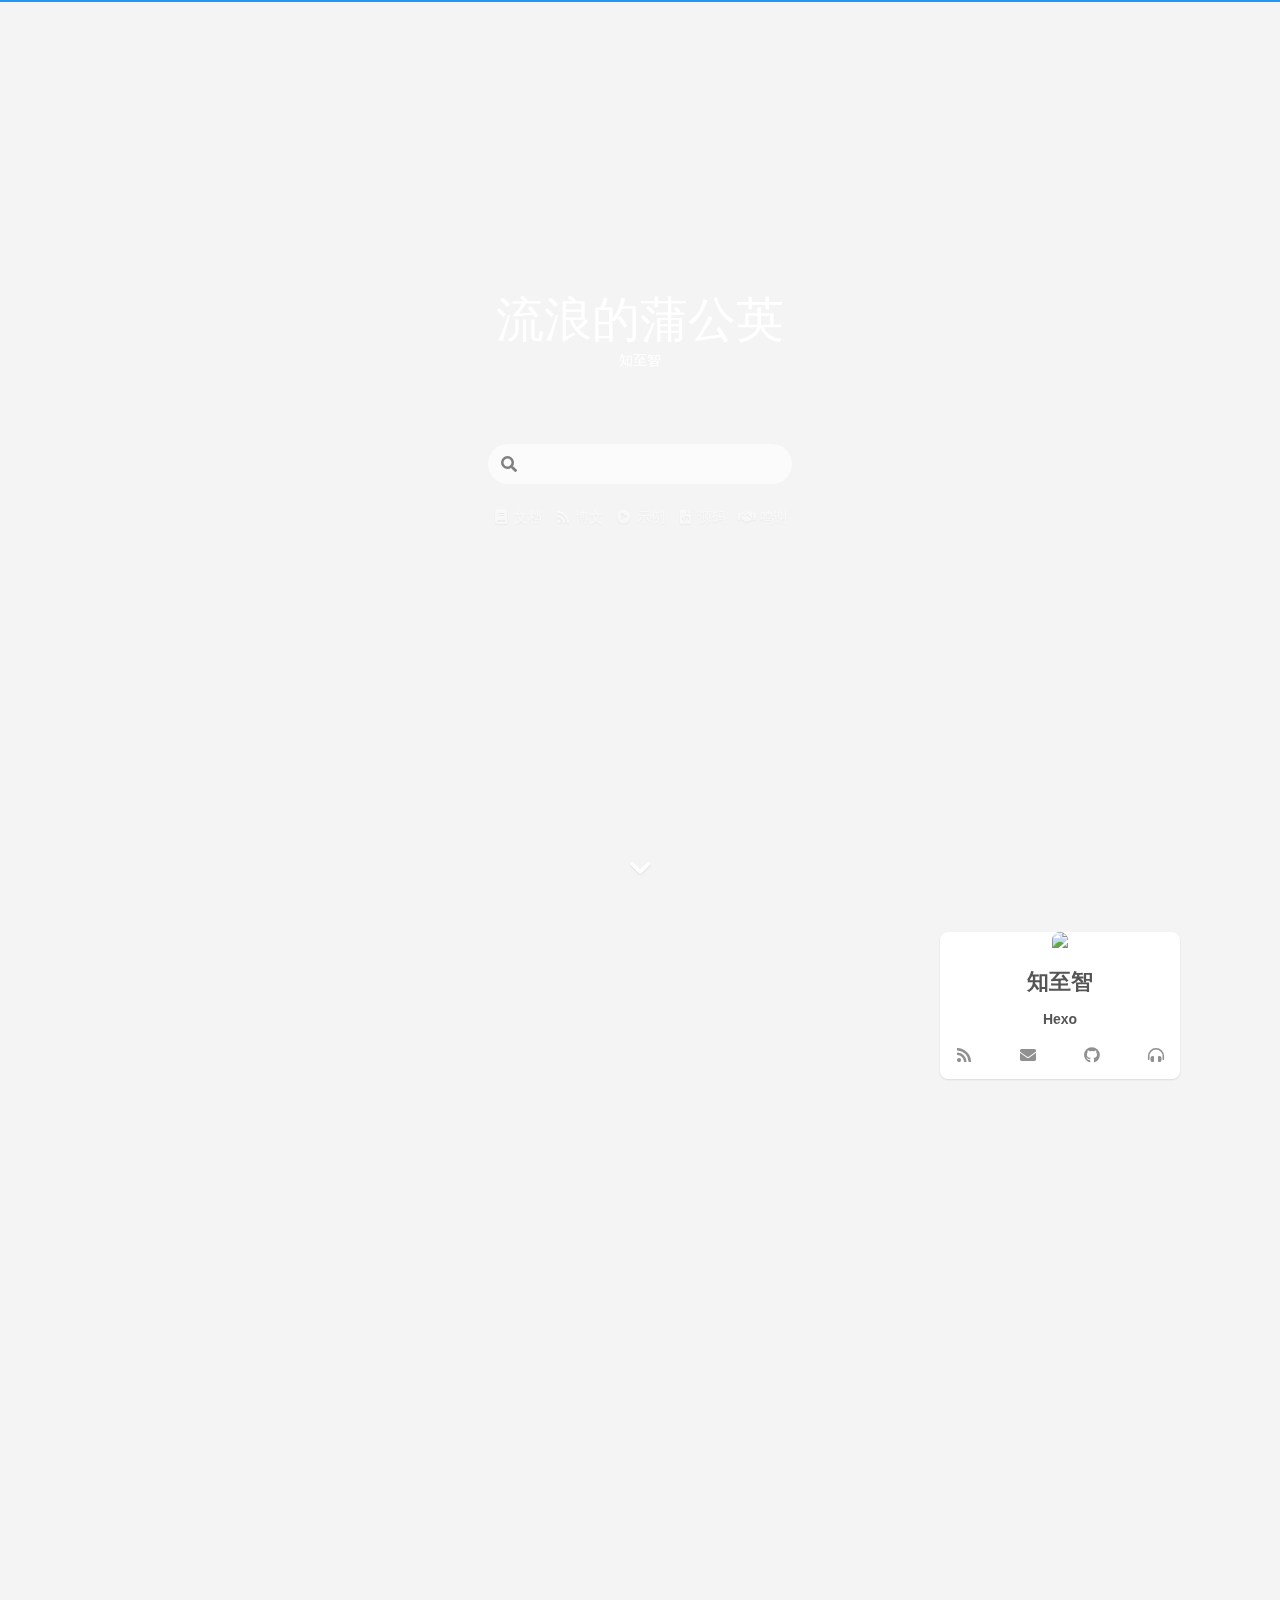
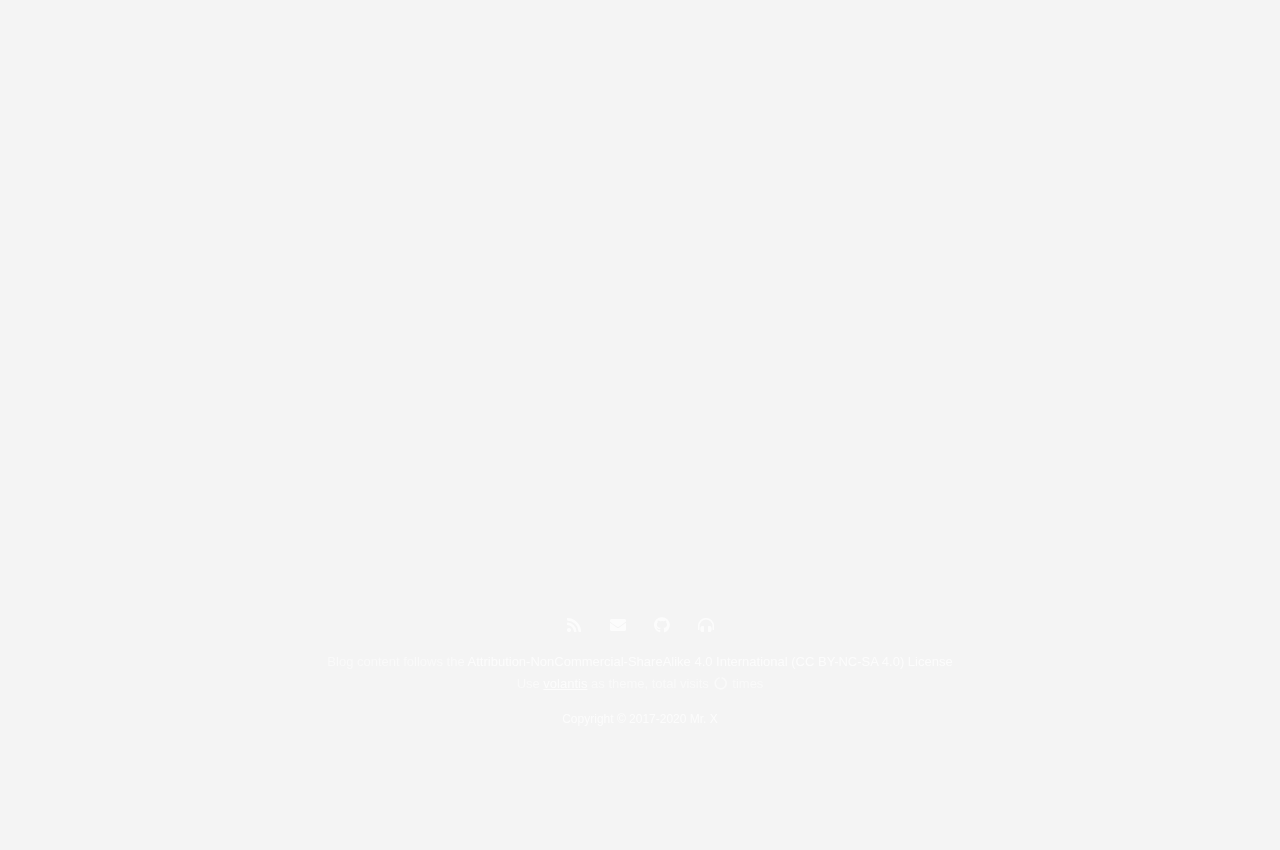
==== commit b13450ce: "Site updated: 2020-06-10 18:51:10" ====
--- a/index.html
+++ b/index.html
@@ -199,7 +199,7 @@
             
             
               <li>
-                <a class="flat-box" href=/
+                <a class="flat-box" href="/"
                   
                   
                   
@@ -215,7 +215,7 @@
             
             
               <li>
-                <a class="flat-box" href=/categories/
+                <a class="flat-box" href="/categories/"
                   
                   
                   
@@ -231,7 +231,7 @@
             
             
               <li>
-                <a class="flat-box" href=/tags/
+                <a class="flat-box" href="/tags/"
                   
                   
                   
@@ -247,7 +247,7 @@
             
             
               <li>
-                <a class="flat-box" href=/archives/
+                <a class="flat-box" href="/archives/"
                   
                   
                   
@@ -263,7 +263,7 @@
             
             
               <li>
-                <a class="flat-box" href=/friends/
+                <a class="flat-box" href="/friends/"
                   
                   
                   
@@ -279,7 +279,7 @@
             
             
               <li>
-                <a class="flat-box" href=/about/
+                <a class="flat-box" href="/about/"
                   
                   
                   
@@ -313,7 +313,7 @@
               
             
               <li>
-                <a class="flat-box" href=/
+                <a class="flat-box" href="/"
                   
                   
                   
@@ -329,7 +329,7 @@
               
             
               <li>
-                <a class="flat-box" href=/categories/
+                <a class="flat-box" href="/categories/"
                   
                   
                   
@@ -345,7 +345,7 @@
               
             
               <li>
-                <a class="flat-box" href=/tags/
+                <a class="flat-box" href="/tags/"
                   
                   
                   
@@ -361,7 +361,7 @@
               
             
               <li>
-                <a class="flat-box" href=/archives/
+                <a class="flat-box" href="/archives/"
                   
                   
                   
@@ -377,7 +377,7 @@
               
             
               <li>
-                <a class="flat-box" href=/friends/
+                <a class="flat-box" href="/friends/"
                   
                   
                   
@@ -393,7 +393,7 @@
               
             
               <li>
-                <a class="flat-box" href=/about/
+                <a class="flat-box" href="/about/"
                   
                   
                   
--- a/css/style.css
+++ b/css/style.css
@@ -2923,7 +2923,7 @@
   align-items: center;
   align-self: center;
   align-content: center;
-  color: #555;
+  color: #fff;
   padding: 16px;
 }
 .cover-wrapper .cover .cover-body div.b {
@@ -3131,7 +3131,7 @@
   -moz-transition: all 0.28s ease;
   -webkit-transition: all 0.28s ease;
   -o-transition: all 0.28s ease;
-  color: rgba(85,85,85,0.65);
+  color: rgba(255,255,255,0.65);
   text-shadow: 0 1px 2px rgba(0,0,0,0.05);
   border-bottom: 2px solid transparent;
 }
@@ -3141,8 +3141,8 @@
 .cover-wrapper .cover .cover-body .menu ul>li>a:hover,
 .cover-wrapper .cover .cover-body .menu ul>li>a.active,
 .cover-wrapper .cover .cover-body .menu ul>li>a:active {
-  color: #555;
-  border-bottom: 2px solid #555;
+  color: #fff;
+  border-bottom: 2px solid #fff;
 }
 .cover-wrapper .cover .cover-body .switcher > li a:hover {
   background: rgba(85,85,85,0.15);
@@ -3151,7 +3151,7 @@
   position: relative;
   padding: 40px 10px 120px 10px;
   width: 100%;
-  color: rgba(102,102,102,0.5);
+  color: rgba(255,255,255,0.5);
   margin: 0px auto;
   overflow: hidden;
   text-align: center;
@@ -3175,7 +3175,7 @@
   font-size: 16px;
 }
 footer a {
-  color: rgba(102,102,102,0.75);
+  color: rgba(255,255,255,0.75);
   padding: 0;
   transition: all 0.28s ease;
   -moz-transition: all 0.28s ease;
@@ -3183,7 +3183,7 @@
   -o-transition: all 0.28s ease;
 }
 footer a:hover {
-  color: #666;
+  color: #fff;
 }
 footer a.social {
   position: relative;
@@ -3196,11 +3196,11 @@
   height: 36px;
   margin: 4px;
   border-radius: 100px;
-  color: rgba(102,102,102,0.75);
+  color: rgba(255,255,255,0.75);
 }
 footer a.social:hover {
-  background: rgba(102,102,102,0.1);
-  color: #666;
+  background: rgba(255,255,255,0.1);
+  color: #fff;
 }
 footer .copyright {
   margin-top: 16px;
@@ -5000,7 +5000,7 @@
     background: transparent !important;
     margin-top: 32px;
     backdrop-filter: none;
-    color: #555;
+    color: #fff;
   }
 }
 .widget.text .content {
